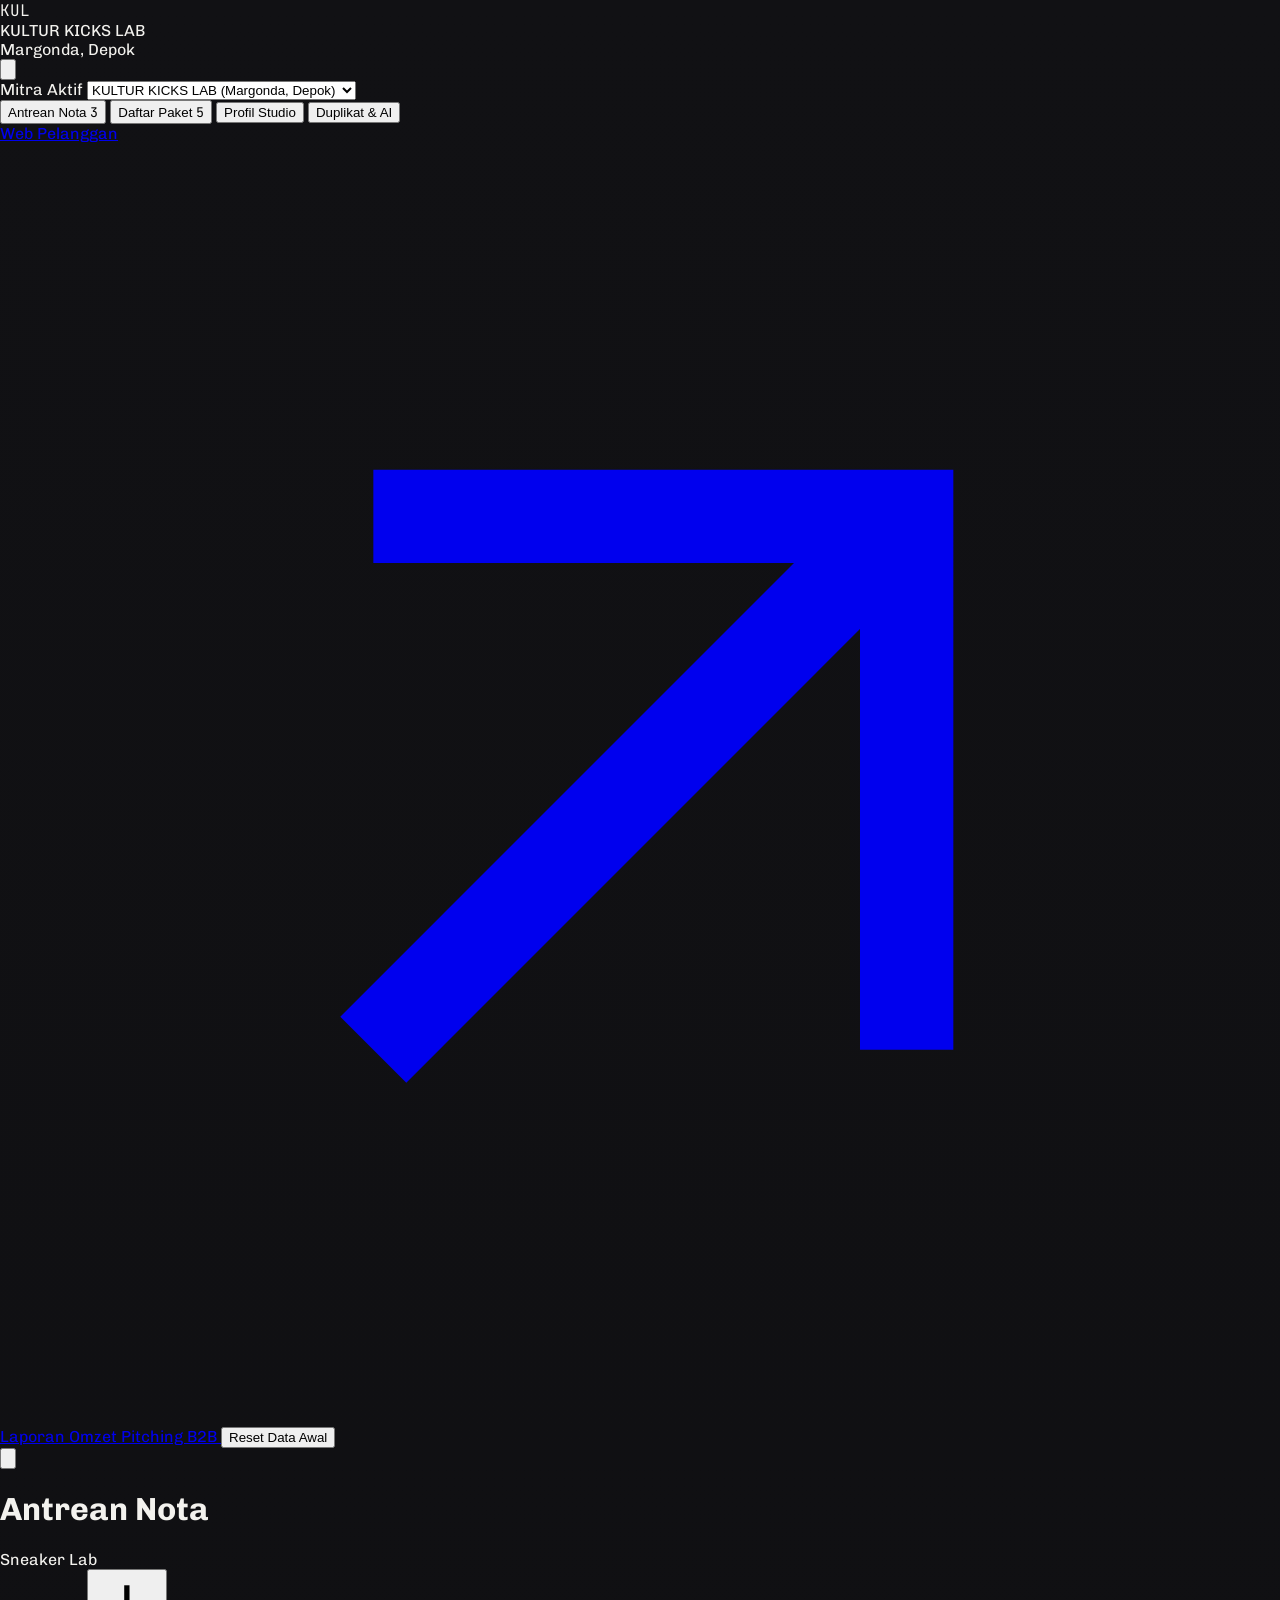
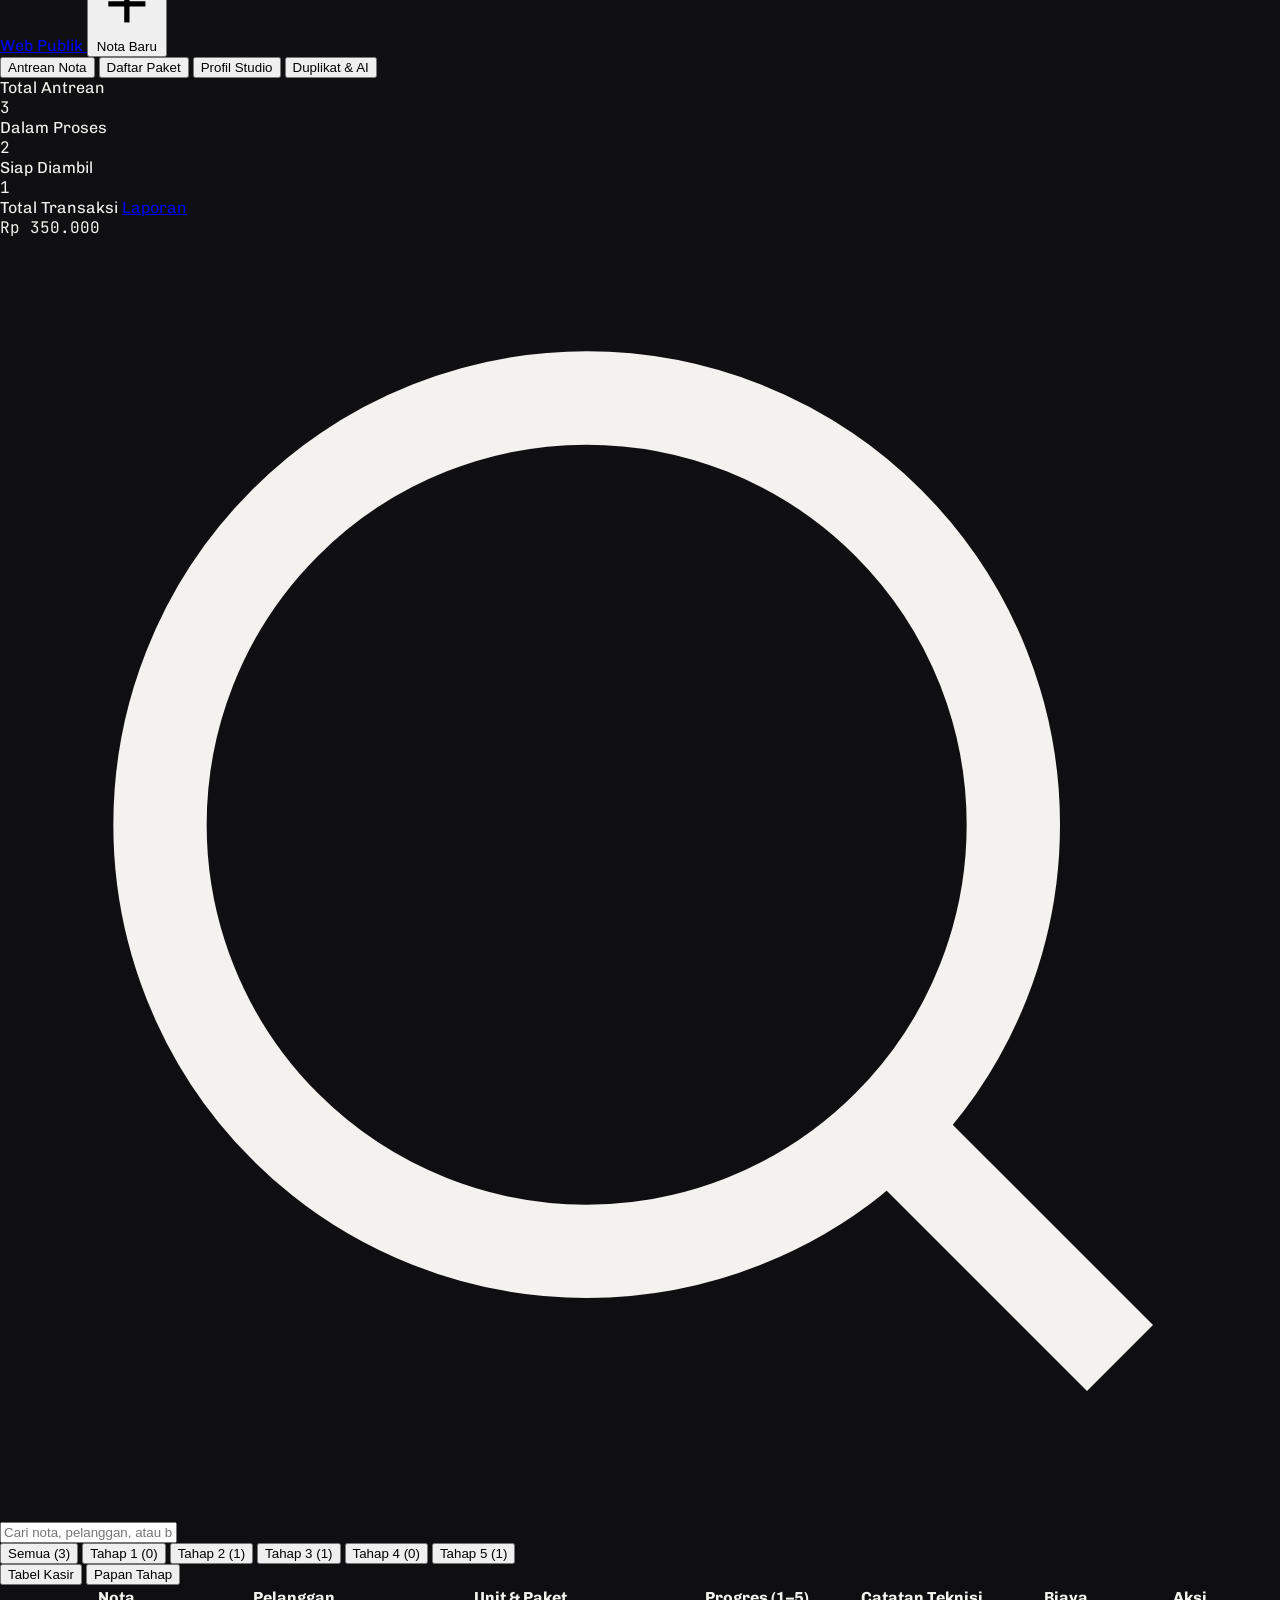
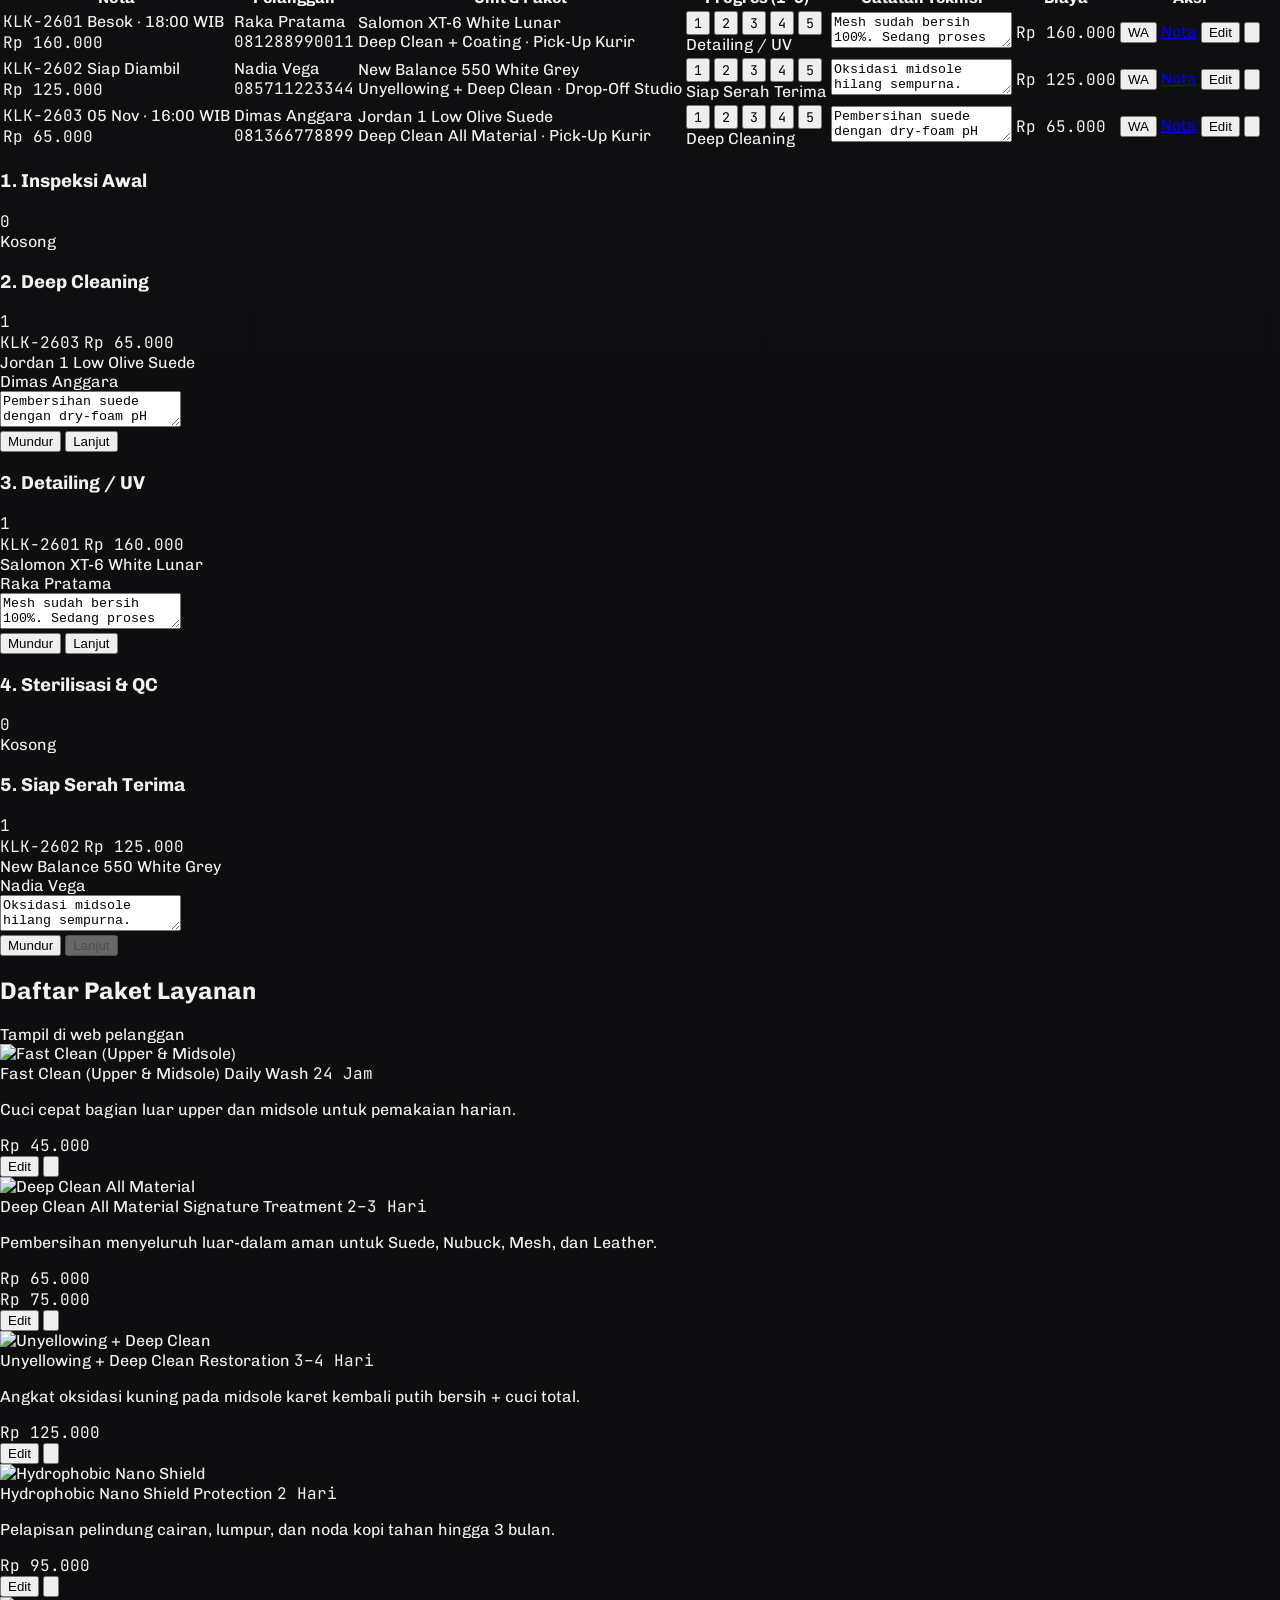
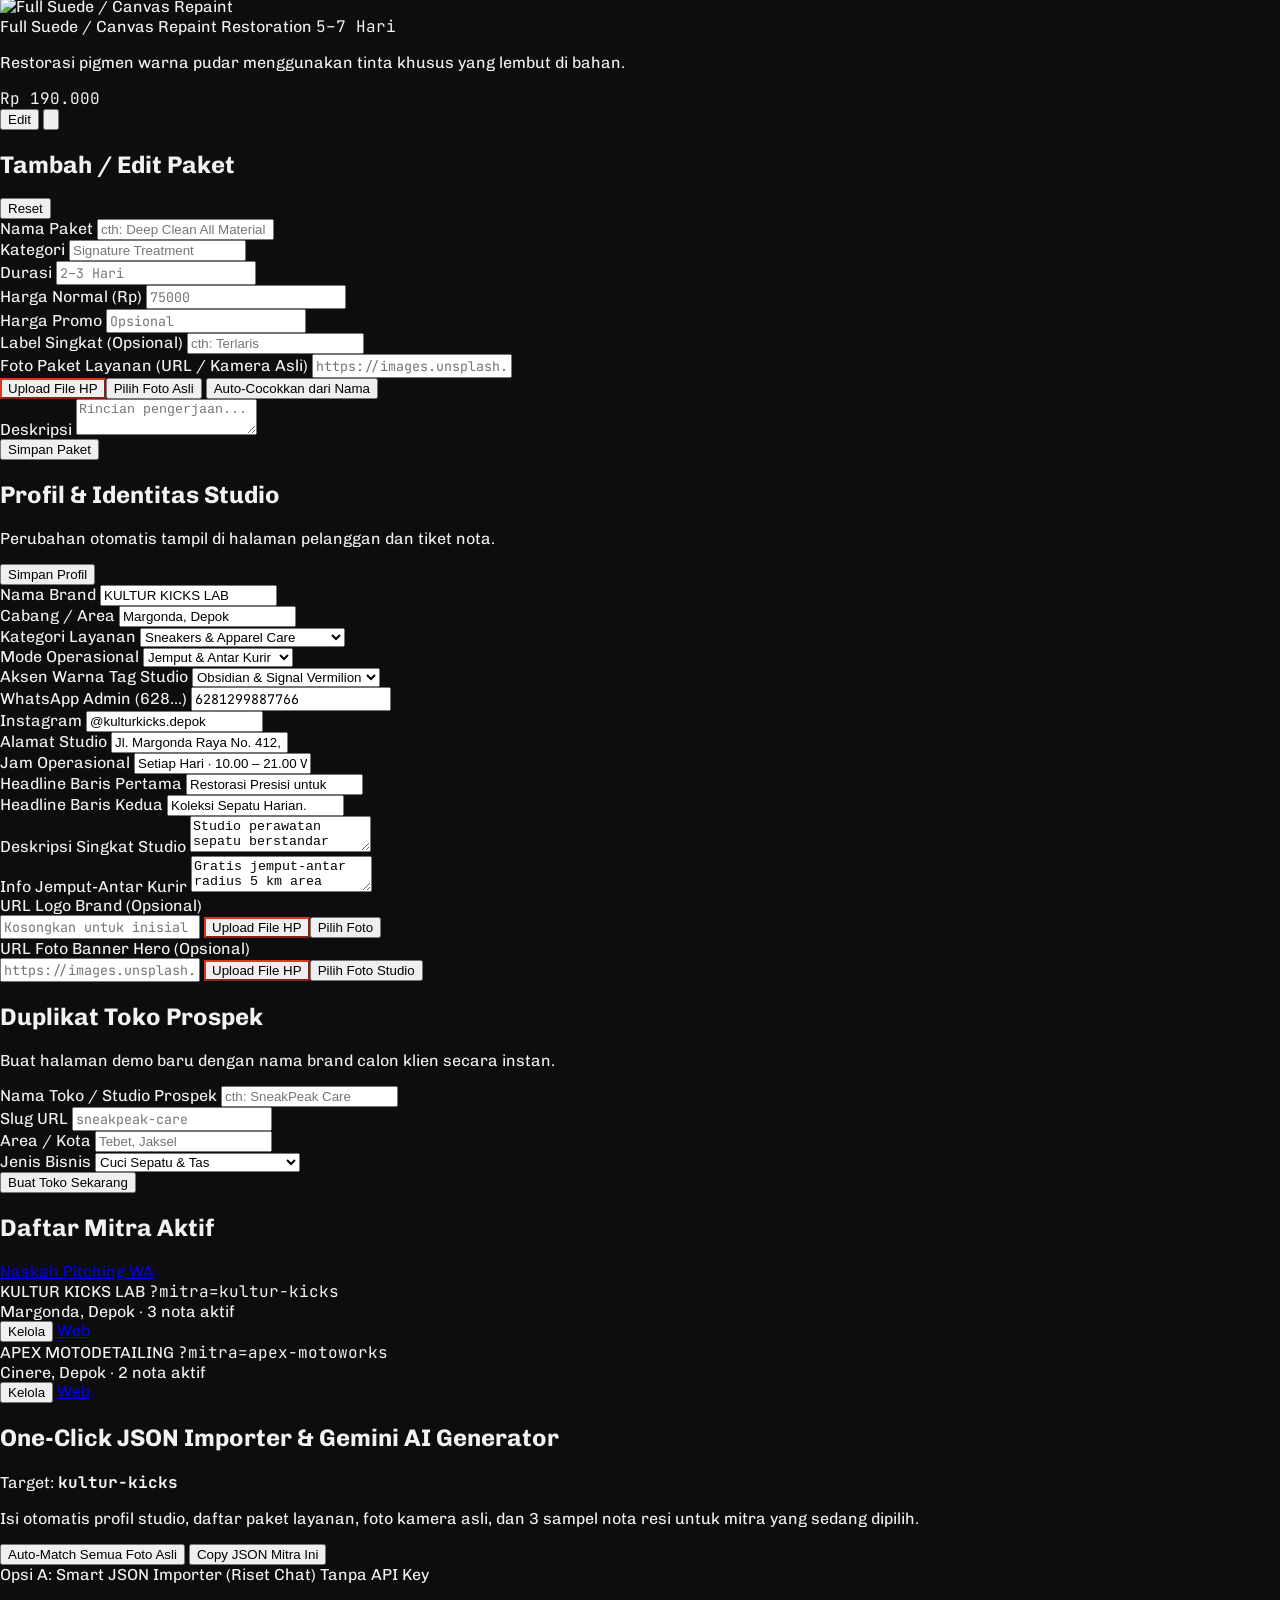
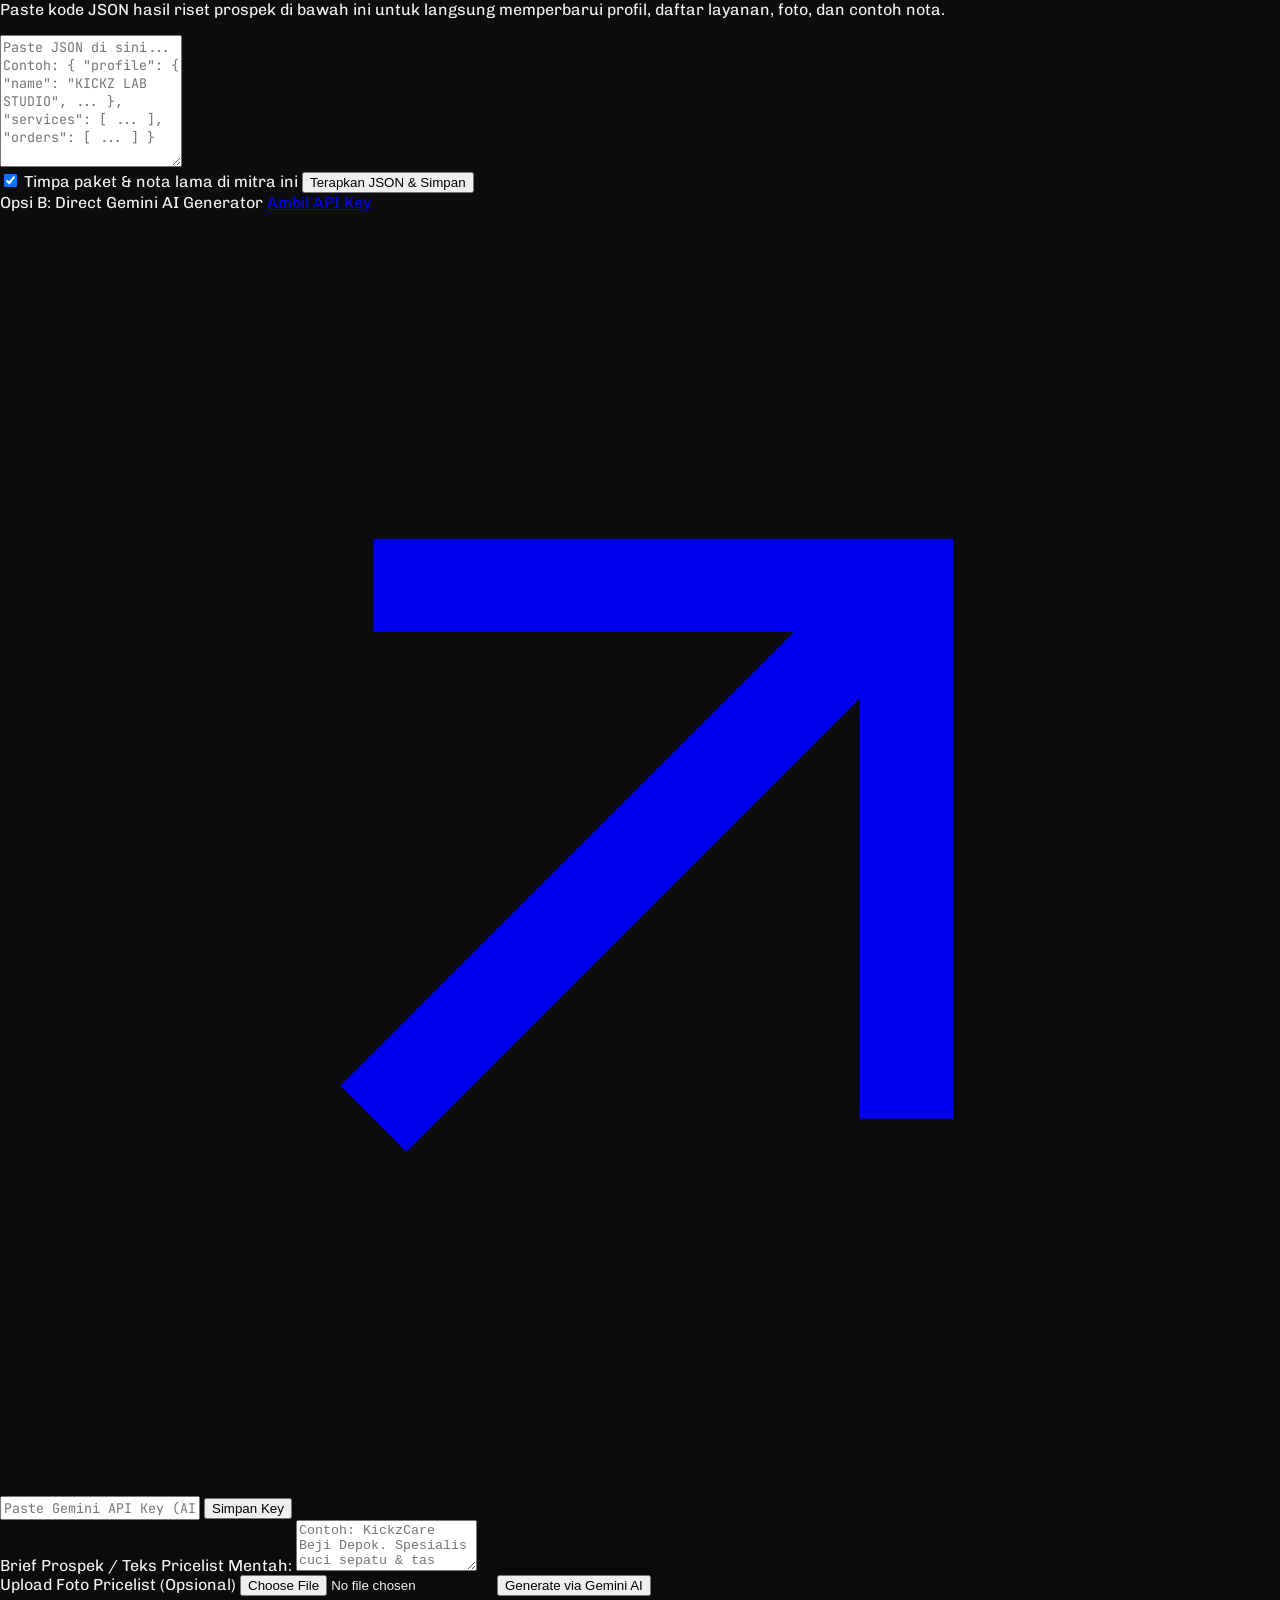
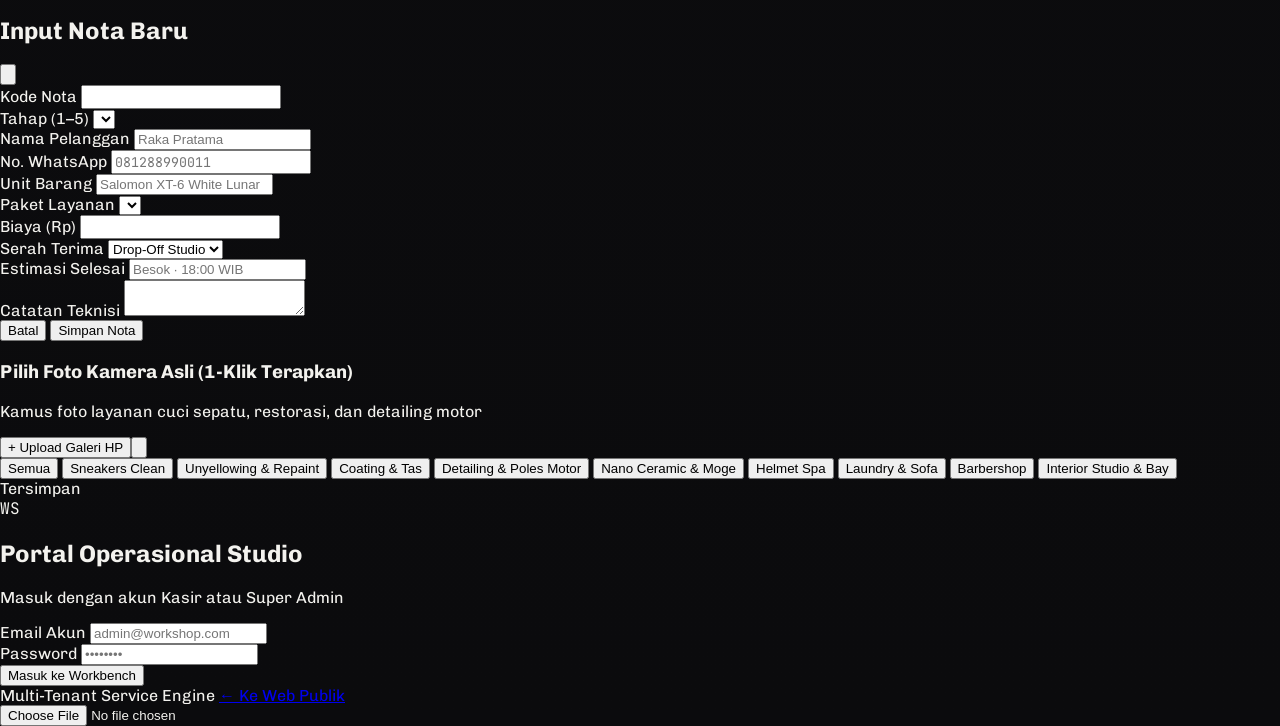
==== admin.html @ ce757c00 "Implement mobile image upload feature Added functionality for uploading images from mobile devices, " ====
<!DOCTYPE html>
<html lang="id" class="dark">
<head>
  <meta charset="UTF-8" />
  <meta name="viewport" content="width=device-width, initial-scale=1.0" />
  <title id="adminPageTitle">Panel Kasir & Operasional Studio</title>
  <script src="https://cdn.tailwindcss.com"></script>
  <link rel="preconnect" href="https://fonts.googleapis.com">
  <link rel="preconnect" href="https://fonts.gstatic.com" crossorigin>
  <link href="https://fonts.googleapis.com/css2?family=Chivo:ital,wght@0,400;0,500;0,600;0,700;0,800;1,400&family=JetBrains+Mono:wght@400;500;600;700&display=swap" rel="stylesheet">
  <script src="service-config.js"></script>
  <style>
    :root {
      --op-canvas: #0B0B0D;
      --op-surface: #121215;
      --op-elevated: #18181C;
      --op-border: #242429;
      --op-text: #F3F2EE;
      --op-muted: #A09F9A;
      --op-dim: #6E6D68;
      --brand: #D9381E;
      --brand-hover: #B82B14;
      --brand-light: #FF6B52;
      --brand-fg: #FFFFFF;
      --font-sans: 'Chivo', -apple-system, BlinkMacSystemFont, sans-serif;
      --font-mono: 'JetBrains Mono', monospace;
    }

    * {
      box-sizing: border-box;
    }

    ::selection {
      background-color: var(--brand);
      color: var(--brand-fg);
    }

    body {
      background: linear-gradient(180deg, #111114 0%, #0B0B0D 100%);
      color: var(--op-text);
      font-family: var(--font-sans);
      caret-color: #FFFFFF;
      -webkit-font-smoothing: antialiased;
      margin: 0;
      min-height: 100vh;
      overflow-x: hidden;
    }

    .font-mono-code {
      font-family: var(--font-mono);
      font-variant-numeric: tabular-nums;
    }

    .tabular-nums {
      font-variant-numeric: tabular-nums;
    }

    :focus-visible {
      outline: 2px solid #FFFFFF;
      outline-offset: 2px;
    }

    ::-webkit-scrollbar {
      width: 6px;
      height: 6px;
    }
    ::-webkit-scrollbar-track {
      background: #0B0B0D;
    }
    ::-webkit-scrollbar-thumb {
      background: #2C2C34;
      border-radius: 3px;
    }
    ::-webkit-scrollbar-thumb:hover {
      background: #3F3F4A;
    }
  </style>
</head>
<body class="flex flex-col lg:flex-row min-h-screen">

  <!-- MOBILE SIDEBAR BACKDROP -->
  <div id="adminSidebarBackdrop" onclick="toggleAdminMobileDrawer(false)" class="fixed inset-0 z-30 bg-black/60 backdrop-blur-xs hidden lg:hidden"></div>

  <!-- LEFT OPERATIONAL RAIL (Off-canvas slide-over drawer on mobile, static rail on lg+) -->
  <aside id="adminSidebarRail" class="fixed lg:static inset-y-0 left-0 z-40 w-[260px] lg:w-[240px] -translate-x-full lg:translate-x-0 transition-transform duration-200 bg-[#0E0E11] border-r border-[#242429] flex flex-col justify-between shrink-0 overflow-y-auto">
    <div>
      <div class="p-4 border-b border-[#242429] flex items-start justify-between gap-3">
        <div class="flex items-start gap-3 min-w-0">
          <div id="railLogoBox" class="w-9 h-9 rounded-[10px] bg-[#18181C] border border-[#2E2E36] font-mono-code font-bold text-xs text-white flex items-center justify-center shrink-0 overflow-hidden">
            KLK
          </div>
          <div class="min-w-0">
            <div id="railStoreName" class="font-bold text-sm text-white leading-snug">KULTUR KICKS LAB</div>
            <div id="railBranchName" class="text-xs text-[#A09F9A] mt-0.5 leading-snug">Margonda, Depok</div>
          </div>
        </div>
        <button type="button" onclick="toggleAdminMobileDrawer(false)" aria-label="Tutup Menu" class="lg:hidden w-8 h-8 rounded-[8px] bg-[#18181C] border border-[#2E2E36] text-[#A09F9A] hover:text-white flex items-center justify-center shrink-0 cursor-pointer">
          <svg class="w-4 h-4" viewBox="0 0 24 24" fill="none" stroke="currentColor" stroke-width="2"><line x1="18" x2="6" y1="6" y2="18"/><line x1="6" x2="18" y1="6" y2="18"/></svg>
        </button>
      </div>

      <div class="p-4 border-b border-[#242429]">
        <label for="adminTenantSelect" class="block text-xs font-semibold text-[#A09F9A] mb-1.5">Mitra Aktif</label>
        <select
          id="adminTenantSelect"
          onchange="switchAdminTenant(this.value)"
          class="w-full h-9 px-2.5 rounded-[10px] bg-[#18181C] border border-[#2E2E36] text-xs font-semibold text-white focus:outline-none cursor-pointer"
        ></select>
      </div>

      <nav aria-label="Menu Operasional" class="p-3 flex flex-col gap-1.5">
        <button
          type="button"
          id="navBtn-orders"
          onclick="switchAdminTab('orders')"
          class="flex items-center justify-between gap-2 px-3 py-2.5 rounded-[10px] text-xs font-semibold transition-colors cursor-pointer w-full text-left bg-[#18181C] text-white border border-[#2E2E36]"
        >
          <span>Antrean Nota</span>
          <span id="navBadgeOrders" class="font-mono-code text-[11px] px-1.5 py-0.5 rounded bg-[#242429] text-[#F3F2EE]">0</span>
        </button>

        <button
          type="button"
          id="navBtn-services"
          onclick="switchAdminTab('services')"
          class="flex items-center justify-between gap-2 px-3 py-2.5 rounded-[10px] text-xs font-semibold transition-colors cursor-pointer w-full text-left text-[#A09F9A] hover:text-white hover:bg-[#18181C]/60 border border-transparent"
        >
          <span>Daftar Paket</span>
          <span id="navBadgeServices" class="font-mono-code text-[11px] px-1.5 py-0.5 rounded bg-[#18181C] text-[#A09F9A]">0</span>
        </button>

        <button
          type="button"
          id="navBtn-profile"
          onclick="switchAdminTab('profile')"
          class="flex items-center justify-between gap-2 px-3 py-2.5 rounded-[10px] text-xs font-semibold transition-colors cursor-pointer w-full text-left text-[#A09F9A] hover:text-white hover:bg-[#18181C]/60 border border-transparent"
        >
          <span>Profil Studio</span>
        </button>

        <button
          type="button"
          id="navBtn-cloner"
          onclick="switchAdminTab('cloner')"
          class="flex items-center justify-between gap-2 px-3 py-2.5 rounded-[10px] text-xs font-semibold transition-colors cursor-pointer w-full text-left text-[#A09F9A] hover:text-white hover:bg-[#18181C]/60 border border-transparent"
        >
          <span>Duplikat & AI</span>
        </button>
      </nav>
    </div>

    <div class="p-4 border-t border-[#242429] space-y-1.5 text-xs">
      <a id="railPublicLink" href="index.html" class="flex items-center justify-between px-3 py-2 rounded-[10px] bg-[#18181C] hover:bg-[#242429] text-[#F3F2EE] border border-[#2E2E36] font-medium transition-colors">
        <span>Web Pelanggan</span>
        <svg class="w-3.5 h-3.5 text-[#A09F9A]" viewBox="0 0 24 24" fill="none" stroke="currentColor" stroke-width="1.75"><path d="M7 17 17 7"/><path d="M7 7h10v10"/></svg>
      </a>
      <a id="railAnalyticsLink" href="analytics.html" class="flex items-center justify-between px-3 py-2 rounded-[10px] hover:bg-[#18181C] text-[#A09F9A] hover:text-white transition-colors">
        <span>Laporan Omzet</span>
      </a>
      <a id="railPitchLink" href="pitch.html" class="flex items-center justify-between px-3 py-2 rounded-[10px] hover:bg-[#18181C] text-[#A09F9A] hover:text-white transition-colors">
        <span>Pitching B2B</span>
      </a>
      <button type="button" onclick="handleResetDemoData()" class="w-full text-left px-3 py-1.5 text-[11px] text-[#6E6D68] hover:text-white transition-colors cursor-pointer">
        Reset Data Awal
      </button>
    </div>
  </aside>

  <!-- MAIN WORKBENCH AREA -->
  <div class="flex-1 flex flex-col min-w-0">
    <header class="py-3 sm:py-3.5 px-4 sm:px-6 border-b border-[#242429] bg-[#0E0E11]/90 backdrop-blur-md flex items-center justify-between gap-2 sm:gap-3 sticky top-0 z-20">
      <div class="flex items-center gap-2.5 min-w-0">
        <button
          type="button"
          onclick="toggleAdminMobileDrawer()"
          aria-label="Buka Menu Navigasi Kasir"
          class="lg:hidden w-9 h-9 rounded-[10px] bg-[#18181C] border border-[#2E2E36] text-white inline-flex items-center justify-center shrink-0 cursor-pointer"
        >
          <svg class="w-4 h-4" viewBox="0 0 24 24" fill="none" stroke="currentColor" stroke-width="2"><line x1="4" x2="20" y1="6" y2="6"/><line x1="4" x2="20" y1="12" y2="12"/><line x1="4" x2="20" y1="18" y2="18"/></svg>
        </button>
        <div class="flex flex-wrap items-center gap-2 min-w-0">
          <h1 id="workspaceHeading" class="text-sm sm:text-lg font-bold tracking-tight text-white leading-tight">
            Antrean Nota
          </h1>
          <span id="workspaceNicheTag" class="hidden sm:inline-block px-2.5 py-0.5 rounded-full text-[11px] font-medium bg-[#18181C] border border-[#2E2E36] text-[#A09F9A]">
            Sneaker Lab
          </span>
        </div>
      </div>

      <div class="flex items-center gap-2 shrink-0">
        <a id="topBarPublicBtn" href="index.html" class="h-9 px-2.5 sm:px-3 rounded-[10px] bg-[#18181C] hover:bg-[#242429] border border-[#2E2E36] text-xs font-semibold text-[#F3F2EE] inline-flex items-center gap-1.5 transition-colors">
          <span>Web Publik</span>
        </a>

        <button
          type="button"
          onclick="openOrderModal()"
          class="h-9 px-3 sm:px-3.5 rounded-[10px] bg-[var(--brand)] hover:bg-[var(--brand-hover)] text-white text-xs font-bold inline-flex items-center gap-1.5 transition-colors cursor-pointer"
        >
          <svg class="w-3.5 h-3.5" viewBox="0 0 24 24" fill="none" stroke="currentColor" stroke-width="2"><line x1="12" x2="12" y1="5" y2="19"/><line x1="5" x2="19" y1="12" y2="12"/></svg>
          <span>Nota Baru</span>
        </button>
      </div>
    </header>

    <!-- MOBILE THUMB-FRIENDLY QUICK TAB BAR -->
    <div class="lg:hidden bg-[#0E0E11] border-b border-[#242429] px-4 py-2 grid grid-cols-2 sm:grid-cols-4 gap-1.5">
      <button type="button" id="mobTabBtn-orders" onclick="switchAdminTab('orders')" class="h-9 px-2.5 rounded-[8px] text-xs font-semibold flex items-center justify-center gap-1.5 bg-[#18181C] text-white border border-[#2E2E36] cursor-pointer">
        <span>Antrean Nota</span>
      </button>
      <button type="button" id="mobTabBtn-services" onclick="switchAdminTab('services')" class="h-9 px-2.5 rounded-[8px] text-xs font-semibold flex items-center justify-center gap-1.5 text-[#A09F9A] bg-[#121215] border border-transparent cursor-pointer">
        <span>Daftar Paket</span>
      </button>
      <button type="button" id="mobTabBtn-profile" onclick="switchAdminTab('profile')" class="h-9 px-2.5 rounded-[8px] text-xs font-semibold flex items-center justify-center gap-1.5 text-[#A09F9A] bg-[#121215] border border-transparent cursor-pointer">
        <span>Profil Studio</span>
      </button>
      <button type="button" id="mobTabBtn-cloner" onclick="switchAdminTab('cloner')" class="h-9 px-2.5 rounded-[8px] text-xs font-semibold flex items-center justify-center gap-1.5 text-[#A09F9A] bg-[#121215] border border-transparent cursor-pointer">
        <span>Duplikat & AI</span>
      </button>
    </div>

    <main class="flex-1 p-4 sm:p-6 max-w-[1400px] w-full mx-auto space-y-6">

      <!-- KPI TELEMETRY STRIP -->
      <section aria-label="Ringkasan Operasional" class="bg-[#121215] rounded-2xl border border-[#242429] grid grid-cols-2 lg:grid-cols-4 divide-y lg:divide-y-0 lg:divide-x divide-[#242429]">
        <div class="p-4 sm:p-5">
          <div class="text-xs text-[#A09F9A]">Total Antrean</div>
          <div id="kpiTotalOrders" class="mt-1.5 font-mono-code text-2xl font-bold text-white">0</div>
        </div>
        <div class="p-4 sm:p-5">
          <div class="text-xs text-[#A09F9A]">Dalam Proses</div>
          <div id="kpiInProgress" class="mt-1.5 font-mono-code text-2xl font-bold text-white">0</div>
        </div>
        <div class="p-4 sm:p-5">
          <div class="text-xs text-[#A09F9A]">Siap Diambil</div>
          <div id="kpiReadyOrders" class="mt-1.5 font-mono-code text-2xl font-bold text-white">0</div>
        </div>
        <div class="p-4 sm:p-5">
          <div class="flex items-center justify-between gap-2">
            <span class="text-xs text-[#A09F9A]">Total Transaksi</span>
            <a id="kpiLinkAnalytics" href="analytics.html" class="text-xs text-[#D4D4D8] hover:text-white underline">Laporan</a>
          </div>
          <div id="kpiActiveRevenue" class="mt-1.5 font-mono-code text-xl sm:text-2xl font-bold text-white">Rp 0</div>
        </div>
      </section>

      <!-- TAB 1: ORDERS QUEUE & KANBAN -->
      <section id="tabPanel-orders" class="space-y-4">
        <div class="bg-[#121215] rounded-2xl border border-[#242429] p-4 flex flex-col lg:flex-row lg:items-center justify-between gap-3">
          <div class="flex flex-col sm:flex-row sm:items-center gap-3 flex-1">
            <div class="relative flex-1 max-w-sm">
              <svg class="w-4 h-4 text-[#6E6D68] absolute left-3 top-1/2 -translate-y-1/2 pointer-events-none" viewBox="0 0 24 24" fill="none" stroke="currentColor" stroke-width="1.75"><circle cx="11" cy="11" r="8"/><path d="m21 21-4.3-4.3"/></svg>
              <input
                id="orderSearchInput"
                type="text"
                placeholder="Cari nota, pelanggan, atau barang..."
                oninput="renderOrdersWorkspace()"
                class="w-full h-9 pl-9 pr-3 rounded-[10px] bg-[#18181C] border border-[#2E2E36] text-xs text-white placeholder:text-[#6E6D68] focus:border-white focus:outline-none"
              />
            </div>

            <div id="stageFilterPills" class="flex flex-wrap items-center gap-1.5"></div>
          </div>

          <div class="flex items-center gap-1 bg-[#18181C] p-1 rounded-[10px] border border-[#2E2E36] self-start lg:self-auto shrink-0">
            <button
              type="button"
              id="viewModeBtn-table"
              onclick="setOrdersViewMode('table')"
              class="px-3 py-1 rounded-[8px] text-xs font-semibold transition-colors cursor-pointer bg-[#242429] text-white"
            >
              Tabel Kasir
            </button>
            <button
              type="button"
              id="viewModeBtn-kanban"
              onclick="setOrdersViewMode('kanban')"
              class="px-3 py-1 rounded-[8px] text-xs font-semibold transition-colors cursor-pointer text-[#A09F9A] hover:text-white"
            >
              Papan Tahap
            </button>
          </div>
        </div>

        <div id="ordersTableView" class="bg-[#121215] rounded-2xl border border-[#242429] overflow-hidden">
          <div class="overflow-x-auto">
            <table class="w-full text-left border-collapse">
              <thead class="hidden md:table-header-group">
                <tr class="border-b border-[#242429] bg-[#16161A] text-xs font-semibold text-[#A09F9A]">
                  <th class="py-3 px-4">Nota</th>
                  <th class="py-3 px-4">Pelanggan</th>
                  <th class="py-3 px-4">Unit & Paket</th>
                  <th class="py-3 px-4">Progres (1–5)</th>
                  <th class="py-3 px-4">Catatan Teknisi</th>
                  <th class="py-3 px-4 text-right">Biaya</th>
                  <th class="py-3 px-4 text-right">Aksi</th>
                </tr>
              </thead>
              <tbody id="ordersTableBody" class="divide-y divide-[#242429] text-xs"></tbody>
            </table>
          </div>
        </div>

        <div id="ordersKanbanView" class="hidden grid grid-cols-1 md:grid-cols-3 lg:grid-cols-5 gap-2.5 items-start"></div>
      </section>

      <!-- TAB 2: SERVICES CRUD WITH CURATED PHOTO PICKER -->
      <section id="tabPanel-services" class="hidden grid grid-cols-1 lg:grid-cols-12 gap-6 items-start">
        <div class="lg:col-span-8 bg-[#121215] rounded-2xl border border-[#242429] overflow-hidden">
          <div class="px-5 py-4 border-b border-[#242429] flex items-center justify-between">
            <h2 class="text-sm font-bold text-white">Daftar Paket Layanan</h2>
            <span class="text-xs text-[#A09F9A]">Tampil di web pelanggan</span>
          </div>
          <div id="adminServicesList" class="divide-y divide-[#242429]"></div>
        </div>

        <form onsubmit="event.preventDefault(); handleSaveService();" class="lg:col-span-4 bg-[#121215] rounded-2xl border border-[#242429] p-5 space-y-4">
          <div class="flex items-center justify-between">
            <h2 id="serviceFormHeading" class="text-sm font-bold text-white">Tambah / Edit Paket</h2>
            <button type="button" onclick="resetServiceForm()" class="text-xs text-[#A09F9A] hover:text-white cursor-pointer">Reset</button>
          </div>
          <input type="hidden" id="srvIdInput" />

          <div>
            <label for="srvNameInput" class="block text-xs font-semibold text-[#A09F9A] mb-1">Nama Paket</label>
            <input id="srvNameInput" type="text" required placeholder="cth: Deep Clean All Material" class="w-full h-9 px-3 rounded-[10px] bg-[#18181C] border border-[#2E2E36] text-xs text-white focus:border-white focus:outline-none" />
          </div>

          <div class="grid grid-cols-2 gap-3">
            <div>
              <label for="srvCategoryInput" class="block text-xs font-semibold text-[#A09F9A] mb-1">Kategori</label>
              <input id="srvCategoryInput" type="text" required placeholder="Signature Treatment" class="w-full h-9 px-3 rounded-[10px] bg-[#18181C] border border-[#2E2E36] text-xs text-white focus:border-white focus:outline-none" />
            </div>
            <div>
              <label for="srvDurationInput" class="block text-xs font-semibold text-[#A09F9A] mb-1">Durasi</label>
              <input id="srvDurationInput" type="text" required placeholder="2–3 Hari" class="w-full h-9 px-3 rounded-[10px] bg-[#18181C] border border-[#2E2E36] text-xs font-mono-code text-white focus:border-white focus:outline-none" />
            </div>
          </div>

          <div class="grid grid-cols-2 gap-3">
            <div>
              <label for="srvPriceInput" class="block text-xs font-semibold text-[#A09F9A] mb-1">Harga Normal (Rp)</label>
              <input id="srvPriceInput" type="number" required min="0" placeholder="75000" class="w-full h-9 px-3 rounded-[10px] bg-[#18181C] border border-[#2E2E36] text-xs font-mono-code text-white focus:border-white focus:outline-none" />
            </div>
            <div>
              <label for="srvPromoPriceInput" class="block text-xs font-semibold text-[#A09F9A] mb-1">Harga Promo</label>
              <input id="srvPromoPriceInput" type="number" min="0" placeholder="Opsional" class="w-full h-9 px-3 rounded-[10px] bg-[#18181C] border border-[#2E2E36] text-xs font-mono-code text-white focus:border-white focus:outline-none" />
            </div>
          </div>

          <div>
            <label for="srvBadgeInput" class="block text-xs font-semibold text-[#A09F9A] mb-1">Label Singkat (Opsional)</label>
            <input id="srvBadgeInput" type="text" placeholder="cth: Terlaris" class="w-full h-9 px-3 rounded-[10px] bg-[#18181C] border border-[#2E2E36] text-xs text-white focus:border-white focus:outline-none" />
          </div>

          <div>
            <label for="srvImageInput" class="block text-xs font-semibold text-[#A09F9A] mb-1">Foto Paket Layanan (URL / Kamera Asli)</label>
            <input id="srvImageInput" type="text" placeholder="https://images.unsplash.com/..." class="w-full h-9 px-3 rounded-[10px] bg-[#18181C] border border-[#2E2E36] text-xs font-mono-code text-white focus:border-white focus:outline-none" />
            <div class="mt-1.5 flex flex-wrap items-center gap-1.5">
              <button type="button" onclick="window.openWorkshopPhotoPicker('srvImageInput')" class="h-7 px-2.5 rounded-[8px] bg-[#18181C] hover:bg-[#242429] border border-[#2E2E36] text-[11px] font-semibold text-white cursor-pointer">
                Pilih Foto Asli
              </button>
              <button type="button" onclick="autoMatchServiceInputPhoto()" class="h-7 px-2.5 rounded-[8px] bg-[#18181C] hover:bg-[#242429] border border-[#2E2E36] text-[11px] font-semibold text-[#A09F9A] hover:text-white cursor-pointer">
                Auto-Cocokkan dari Nama
              </button>
            </div>
          </div>

          <div>
            <label for="srvDescInput" class="block text-xs font-semibold text-[#A09F9A] mb-1">Deskripsi</label>
            <textarea id="srvDescInput" rows="2" placeholder="Rincian pengerjaan..." class="w-full p-3 rounded-[10px] bg-[#18181C] border border-[#2E2E36] text-xs text-white focus:border-white focus:outline-none"></textarea>
          </div>

          <button type="submit" class="w-full h-10 rounded-[10px] bg-[var(--brand)] hover:bg-[var(--brand-hover)] text-white text-xs font-bold transition-colors cursor-pointer">
            Simpan Paket
          </button>
        </form>
      </section>

      <!-- TAB 3: STORE PROFILE (Includes profServiceMode, profTheme, profLogoImgInput, profHeroImgInput) -->
      <section id="tabPanel-profile" class="hidden">
        <form onsubmit="event.preventDefault(); handleSaveProfile();" class="bg-[#121215] rounded-2xl border border-[#242429] p-6 space-y-5">
          <div class="flex flex-wrap items-center justify-between gap-2 pb-4 border-b border-[#242429]">
            <div>
              <h2 class="text-base font-bold text-white">Profil & Identitas Studio</h2>
              <p class="text-xs text-[#A09F9A] mt-0.5">Perubahan otomatis tampil di halaman pelanggan dan tiket nota.</p>
            </div>
            <button type="submit" class="h-9 px-4 rounded-[10px] bg-[var(--brand)] hover:bg-[var(--brand-hover)] text-white text-xs font-bold transition-colors cursor-pointer">
              Simpan Profil
            </button>
          </div>

          <div class="grid grid-cols-1 md:grid-cols-4 gap-4">
            <div>
              <label for="profName" class="block text-xs font-semibold text-[#A09F9A] mb-1.5">Nama Brand</label>
              <input id="profName" type="text" required class="w-full h-10 px-3 rounded-[10px] bg-[#18181C] border border-[#2E2E36] text-xs font-bold text-white" />
            </div>
            <div>
              <label for="profBranch" class="block text-xs font-semibold text-[#A09F9A] mb-1.5">Cabang / Area</label>
              <input id="profBranch" type="text" required class="w-full h-10 px-3 rounded-[10px] bg-[#18181C] border border-[#2E2E36] text-xs text-white" />
            </div>
            <div>
              <label for="profNiche" class="block text-xs font-semibold text-[#A09F9A] mb-1.5">Kategori Layanan</label>
              <select id="profNiche" class="w-full h-10 px-3 rounded-[10px] bg-[#18181C] border border-[#2E2E36] text-xs font-semibold text-white">
                <option value="sneakers_care">Sneakers & Apparel Care</option>
                <option value="moto_detailing">Motodetailing & Coating</option>
                <option value="laundry_care">Laundry, Karpet & Sofa Care</option>
                <option value="barber_studio">Barbershop & Men's Grooming</option>
              </select>
            </div>
            <div>
              <label for="profServiceMode" class="block text-xs font-semibold text-[#A09F9A] mb-1.5">Mode Operasional</label>
              <select id="profServiceMode" class="w-full h-10 px-3 rounded-[10px] bg-[#18181C] border border-[#2E2E36] text-xs font-semibold text-white">
                <option value="pickup_delivery">Jemput & Antar Kurir</option>
                <option value="studio_slot">Reservasi Slot Studio</option>
              </select>
            </div>
          </div>

          <div class="grid grid-cols-1 md:grid-cols-3 gap-4">
            <div>
              <label for="profTheme" class="block text-xs font-semibold text-[#A09F9A] mb-1.5">Aksen Warna Tag Studio</label>
              <select id="profTheme" class="w-full h-10 px-3 rounded-[10px] bg-[#18181C] border border-[#2E2E36] text-xs font-semibold text-white">
                <option value="crimson">Obsidian & Signal Vermilion</option>
                <option value="amber">Obsidian & Signal Amber</option>
                <option value="volt">Pure Monochrome Steel</option>
                <option value="cobalt">Obsidian & Precision Cobalt</option>
                <option value="emerald">Obsidian & Lab Teal</option>
              </select>
            </div>
            <div>
              <label for="profWhatsapp" class="block text-xs font-semibold text-[#A09F9A] mb-1.5">WhatsApp Admin (628...)</label>
              <input id="profWhatsapp" type="text" required class="w-full h-10 px-3 rounded-[10px] bg-[#18181C] border border-[#2E2E36] text-xs font-mono-code text-white" />
            </div>
            <div>
              <label for="profInstagram" class="block text-xs font-semibold text-[#A09F9A] mb-1.5">Instagram</label>
              <input id="profInstagram" type="text" class="w-full h-10 px-3 rounded-[10px] bg-[#18181C] border border-[#2E2E36] text-xs text-white" />
            </div>
          </div>

          <div class="grid grid-cols-1 md:grid-cols-2 gap-4">
            <div>
              <label for="profAddress" class="block text-xs font-semibold text-[#A09F9A] mb-1.5">Alamat Studio</label>
              <input id="profAddress" type="text" class="w-full h-10 px-3 rounded-[10px] bg-[#18181C] border border-[#2E2E36] text-xs text-white" />
            </div>
            <div>
              <label for="profHours" class="block text-xs font-semibold text-[#A09F9A] mb-1.5">Jam Operasional</label>
              <input id="profHours" type="text" class="w-full h-10 px-3 rounded-[10px] bg-[#18181C] border border-[#2E2E36] text-xs text-white" />
            </div>
          </div>

          <div class="grid grid-cols-1 md:grid-cols-2 gap-4">
            <div>
              <label for="profHero1" class="block text-xs font-semibold text-[#A09F9A] mb-1.5">Headline Baris Pertama</label>
              <input id="profHero1" type="text" class="w-full h-10 px-3 rounded-[10px] bg-[#18181C] border border-[#2E2E36] text-xs text-white" />
            </div>
            <div>
              <label for="profHero2" class="block text-xs font-semibold text-[#A09F9A] mb-1.5">Headline Baris Kedua</label>
              <input id="profHero2" type="text" class="w-full h-10 px-3 rounded-[10px] bg-[#18181C] border border-[#2E2E36] text-xs text-white" />
            </div>
          </div>

          <div class="grid grid-cols-1 md:grid-cols-2 gap-4">
            <div>
              <label for="profHeroDesc" class="block text-xs font-semibold text-[#A09F9A] mb-1.5">Deskripsi Singkat Studio</label>
              <textarea id="profHeroDesc" rows="2" class="w-full p-3 rounded-[10px] bg-[#18181C] border border-[#2E2E36] text-xs text-white"></textarea>
            </div>
            <div>
              <label for="profPickupPolicy" class="block text-xs font-semibold text-[#A09F9A] mb-1.5">Info Jemput-Antar Kurir</label>
              <textarea id="profPickupPolicy" rows="2" class="w-full p-3 rounded-[10px] bg-[#18181C] border border-[#2E2E36] text-xs text-white"></textarea>
            </div>
          </div>

          <!-- Optional Visual Assets (Logo & Hero Banner) -->
          <div class="pt-4 border-t border-[#242429] grid grid-cols-1 md:grid-cols-2 gap-4">
            <div>
              <label for="profLogoImgInput" class="block text-xs font-semibold text-[#A09F9A] mb-1.5">URL Logo Brand (Opsional)</label>
              <div class="flex gap-2">
                <input id="profLogoImgInput" type="text" placeholder="Kosongkan untuk inisial teks" class="flex-1 h-10 px-3 rounded-[10px] bg-[#18181C] border border-[#2E2E36] text-xs font-mono-code text-white" />
                <button type="button" onclick="window.openWorkshopPhotoPicker('profLogoImgInput')" class="h-10 px-3 rounded-[10px] bg-[#18181C] hover:bg-[#242429] border border-[#2E2E36] text-xs font-semibold text-white shrink-0 cursor-pointer">
                  Pilih Foto
                </button>
              </div>
            </div>
            <div>
              <label for="profHeroImgInput" class="block text-xs font-semibold text-[#A09F9A] mb-1.5">URL Foto Banner Hero (Opsional)</label>
              <div class="flex gap-2">
                <input id="profHeroImgInput" type="text" placeholder="https://images.unsplash.com/..." class="flex-1 h-10 px-3 rounded-[10px] bg-[#18181C] border border-[#2E2E36] text-xs font-mono-code text-white" />
                <button type="button" onclick="window.openWorkshopPhotoPicker('profHeroImgInput')" class="h-10 px-3 rounded-[10px] bg-[#18181C] hover:bg-[#242429] border border-[#2E2E36] text-xs font-semibold text-white shrink-0 cursor-pointer">
                  Pilih Foto Studio
                </button>
              </div>
            </div>
          </div>
        </form>
      </section>

      <!-- TAB 4: B2B PROSPECT CLONER + AI COMMAND CENTER (JSON & GEMINI GENERATOR) -->
      <section id="tabPanel-cloner" class="hidden space-y-6">
        
        <!-- BARIS 1: CLONER INSTAN & DIREKTORI MITRA -->
        <div class="grid grid-cols-1 lg:grid-cols-12 gap-6 items-start">
          <form onsubmit="event.preventDefault(); handleCloneTenant();" class="lg:col-span-5 bg-[#121215] rounded-2xl border border-[#242429] p-6 space-y-4">
            <div>
              <h2 class="text-base font-bold text-white">Duplikat Toko Prospek</h2>
              <p class="text-xs text-[#A09F9A] mt-1">
                Buat halaman demo baru dengan nama brand calon klien secara instan.
              </p>
            </div>

            <div>
              <label for="cloneNameInput" class="block text-xs font-semibold text-[#A09F9A] mb-1">Nama Toko / Studio Prospek</label>
              <input id="cloneNameInput" type="text" required placeholder="cth: SneakPeak Care" oninput="autoSlugFromCloneName(this.value)" class="w-full h-10 px-3 rounded-[10px] bg-[#18181C] border border-[#2E2E36] text-xs text-white" />
            </div>

            <div class="grid grid-cols-2 gap-3">
              <div>
                <label for="cloneSlugInput" class="block text-xs font-semibold text-[#A09F9A] mb-1">Slug URL</label>
                <input id="cloneSlugInput" type="text" required placeholder="sneakpeak-care" class="w-full h-10 px-3 rounded-[10px] bg-[#18181C] border border-[#2E2E36] text-xs font-mono-code text-white" />
              </div>
              <div>
                <label for="cloneBranchInput" class="block text-xs font-semibold text-[#A09F9A] mb-1">Area / Kota</label>
                <input id="cloneBranchInput" type="text" required placeholder="Tebet, Jaksel" class="w-full h-10 px-3 rounded-[10px] bg-[#18181C] border border-[#2E2E36] text-xs text-white" />
              </div>
            </div>

            <div>
              <label for="cloneNicheSelect" class="block text-xs font-semibold text-[#A09F9A] mb-1">Jenis Bisnis</label>
              <select id="cloneNicheSelect" class="w-full h-10 px-3 rounded-[10px] bg-[#18181C] border border-[#2E2E36] text-xs font-semibold text-white">
                <option value="sneakers_care">Cuci Sepatu & Tas</option>
                <option value="moto_detailing">Salon & Detailing Motor</option>
                <option value="laundry_care">Laundry, Karpet & Sofa Care</option>
                <option value="barber_studio">Barbershop & Men's Grooming</option>
              </select>
            </div>

            <button type="submit" class="w-full h-10 rounded-[10px] bg-white hover:bg-[#E4E4E7] text-[#111113] text-xs font-bold transition-colors cursor-pointer">
              Buat Toko Sekarang
            </button>
          </form>

          <div class="lg:col-span-7 bg-[#121215] rounded-2xl border border-[#242429] overflow-hidden">
            <div class="px-5 py-4 border-b border-[#242429] flex items-center justify-between">
              <h2 class="text-sm font-bold text-white">Daftar Mitra Aktif</h2>
              <a href="pitch.html" class="text-xs font-semibold text-[#D4D4D8] hover:text-white underline">Naskah Pitching WA</a>
            </div>
            <div id="clonedTenantsList" class="divide-y divide-[#242429]"></div>
          </div>
        </div>

        <!-- BARIS 2: AI COMMAND CENTER (SMART JSON IMPORTER & DIRECT GEMINI AI GENERATOR) -->
        <div id="ws-ai-command-center" class="bg-[#121215] rounded-2xl border border-[#2E2E36] p-6 space-y-6">
          <div class="flex flex-col sm:flex-row sm:items-center justify-between gap-3 pb-4 border-b border-[#242429]">
            <div>
              <div class="flex flex-wrap items-center gap-2">
                <h2 class="text-base font-bold text-white">One-Click JSON Importer & Gemini AI Generator</h2>
                <span class="px-2.5 py-0.5 rounded-full bg-[#18181C] border border-[#2E2E36] text-xs text-[#A09F9A]">Target: <strong id="aiTargetTenantLabel" class="text-white font-mono-code">kultur-kicks</strong></span>
              </div>
              <p class="text-xs text-[#A09F9A] mt-1">
                Isi otomatis profil studio, daftar paket layanan, foto kamera asli, dan 3 sampel nota resi untuk mitra yang sedang dipilih.
              </p>
            </div>

            <div class="flex flex-wrap items-center gap-2 shrink-0">
              <button
                type="button"
                onclick="handleAutoMatchAllPhotos()"
                class="h-9 px-3.5 rounded-[10px] bg-[var(--brand)] hover:bg-[var(--brand-hover)] text-white text-xs font-bold cursor-pointer"
              >
                Auto-Match Semua Foto Asli
              </button>
              <button
                type="button"
                onclick="handleExportCurrentTenantJson()"
                class="h-9 px-3.5 rounded-[10px] bg-[#18181C] hover:bg-[#242429] border border-[#2E2E36] text-xs font-semibold text-white cursor-pointer"
              >
                Copy JSON Mitra Ini
              </button>
            </div>
          </div>

          <div class="grid grid-cols-1 lg:grid-cols-2 gap-6 items-start">
            
            <!-- KOLOM KIRI: OPSI A — SMART JSON IMPORTER -->
            <div class="p-4 rounded-xl bg-[#18181C] border border-[#242429] space-y-3">
              <div class="flex items-center justify-between">
                <span class="text-xs font-bold text-white">Opsi A: Smart JSON Importer (Riset Chat)</span>
                <span class="text-[11px] text-[#A09F9A]">Tanpa API Key</span>
              </div>
              <p class="text-xs text-[#A09F9A] leading-relaxed">
                Paste kode JSON hasil riset prospek di bawah ini untuk langsung memperbarui profil, daftar layanan, foto, dan contoh nota.
              </p>
              <textarea
                id="wsJsonImportBox"
                rows="7"
                placeholder='Paste JSON di sini... Contoh: { "profile": { "name": "KICKZ LAB STUDIO", ... }, "services": [ ... ], "orders": [ ... ] }'
                class="w-full p-3 rounded-[10px] bg-[#0E0E11] border border-[#2E2E36] font-mono-code text-[11px] text-white placeholder:text-[#6E6D68] focus:border-white focus:outline-none"
              ></textarea>

              <div class="flex flex-wrap items-center justify-between gap-2 pt-1">
                <label class="inline-flex items-center gap-2 text-xs text-[#A09F9A] cursor-pointer select-none">
                  <input type="checkbox" id="wsJsonReplaceAll" checked class="accent-white rounded cursor-pointer" />
                  <span>Timpa paket & nota lama di mitra ini</span>
                </label>

                <button
                  type="button"
                  onclick="handleApplyFullTenantJson()"
                  class="h-9 px-4 rounded-[10px] bg-white hover:bg-[#E4E4E7] text-[#111113] font-bold text-xs transition-colors cursor-pointer"
                >
                  Terapkan JSON & Simpan
                </button>
              </div>
            </div>

            <!-- KOLOM KANAN: OPSI B — DIRECT GEMINI AI GENERATOR + FOTO PRICELIST -->
            <div class="p-4 rounded-xl bg-[#18181C] border border-[#242429] space-y-3">
              <div class="flex items-center justify-between">
                <span class="text-xs font-bold text-white">Opsi B: Direct Gemini AI Generator</span>
                <a href="https://aistudio.google.com/app/apikey" target="_blank" rel="noopener" class="text-[11px] text-[#D4D4D8] hover:text-white underline inline-flex items-center gap-1">
                  <span>Ambil API Key</span>
                  <svg class="w-3 h-3" viewBox="0 0 24 24" fill="none" stroke="currentColor" stroke-width="1.75"><path d="M7 17 17 7"/><path d="M7 7h10v10"/></svg>
                </a>
              </div>

              <div class="flex items-center gap-2">
                <input
                  type="password"
                  id="wsGeminiApiKey"
                  placeholder="Paste Gemini API Key (AIzaSy...)"
                  class="flex-1 h-9 px-3 rounded-[10px] bg-[#0E0E11] border border-[#2E2E36] font-mono-code text-xs text-white placeholder:text-[#6E6D68] focus:border-white focus:outline-none"
                />
                <button
                  type="button"
                  onclick="saveWsGeminiKey()"
                  class="h-9 px-3 rounded-[10px] bg-[#242429] hover:bg-[#2E2E36] text-xs font-semibold text-white shrink-0 cursor-pointer"
                >
                  Simpan Key
                </button>
              </div>

              <div>
                <label for="wsGeminiPrompt" class="block text-xs font-semibold text-[#A09F9A] mb-1">
                  Brief Prospek / Teks Pricelist Mentah:
                </label>
                <textarea
                  id="wsGeminiPrompt"
                  rows="3"
                  placeholder="Contoh: KickzCare Beji Depok. Spesialis cuci sepatu & tas kulit, buka 10.00-21.00, gratis jemput min 2 pasang area UI/Margonda. Layanan: Fast Clean 40000 (24 jam), Deep Clean 70000 (2-3 hari), Unyellowing 110000, Repaint Suede 175000..."
                  class="w-full p-3 rounded-[10px] bg-[#0E0E11] border border-[#2E2E36] text-xs text-white placeholder:text-[#6E6D68] focus:border-white focus:outline-none"
                ></textarea>
              </div>

              <div class="flex flex-col sm:flex-row sm:items-center justify-between gap-2 pt-1">
                <label class="inline-flex items-center gap-2 px-3 h-9 rounded-[10px] bg-[#0E0E11] hover:bg-[#242429] border border-[#2E2E36] text-xs font-semibold text-[#D4D4D8] cursor-pointer shrink-0">
                  <span id="wsPricelistImgLabel">Upload Foto Pricelist (Opsional)</span>
                  <input type="file" id="wsPricelistImgInput" accept="image/jpeg,image/png,image/webp" onchange="handleWsPricelistImage(this)" class="hidden" />
                </label>

                <button
                  type="button"
                  id="btnRunWsGemini"
                  onclick="runWsGeminiGenerator()"
                  class="h-9 px-4 rounded-[10px] bg-white hover:bg-[#E4E4E7] text-[#111113] font-bold text-xs transition-colors cursor-pointer"
                >
                  <span id="btnRunWsGeminiText">Generate via Gemini AI</span>
                </button>
              </div>
            </div>

          </div>
        </div>

      </section>

    </main>
  </div>

  <!-- MODAL INPUT / EDIT NOTA -->
  <div id="orderModal" role="dialog" aria-modal="true" aria-labelledby="orderModalTitle" class="fixed inset-0 z-50 hidden items-center justify-center bg-black/75 p-4">
    <div class="bg-[#121215] border border-[#2E2E36] rounded-2xl w-full max-w-lg overflow-hidden">
      <div class="px-5 py-4 border-b border-[#242429] flex items-center justify-between">
        <h2 id="orderModalTitle" class="text-sm font-bold text-white">Input Nota Baru</h2>
        <button type="button" onclick="closeOrderModal()" aria-label="Tutup dialog" class="w-8 h-8 rounded-[8px] bg-[#18181C] hover:bg-[#242429] text-[#A09F9A] hover:text-white flex items-center justify-center cursor-pointer">
          <svg class="w-4 h-4" viewBox="0 0 24 24" fill="none" stroke="currentColor" stroke-width="1.75"><line x1="18" x2="6" y1="6" y2="18"/><line x1="6" x2="18" y1="6" y2="18"/></svg>
        </button>
      </div>

      <form onsubmit="event.preventDefault(); handleSaveOrderModal();" class="p-5 space-y-4">
        <input type="hidden" id="ordInternalId" />

        <div class="grid grid-cols-2 gap-3">
          <div>
            <label for="ordCodeInput" class="block text-xs font-semibold text-[#A09F9A] mb-1">Kode Nota</label>
            <input id="ordCodeInput" type="text" required class="w-full h-9 px-3 rounded-[10px] bg-[#18181C] border border-[#2E2E36] font-mono-code font-bold text-xs text-white uppercase" />
          </div>
          <div>
            <label for="ordStepSelect" class="block text-xs font-semibold text-[#A09F9A] mb-1">Tahap (1–5)</label>
            <select id="ordStepSelect" class="w-full h-9 px-3 rounded-[10px] bg-[#18181C] border border-[#2E2E36] text-xs font-semibold text-white"></select>
          </div>
        </div>

        <div class="grid grid-cols-2 gap-3">
          <div>
            <label for="ordCustomerInput" class="block text-xs font-semibold text-[#A09F9A] mb-1">Nama Pelanggan</label>
            <input id="ordCustomerInput" type="text" required placeholder="Raka Pratama" class="w-full h-9 px-3 rounded-[10px] bg-[#18181C] border border-[#2E2E36] text-xs text-white" />
          </div>
          <div>
            <label for="ordPhoneInput" class="block text-xs font-semibold text-[#A09F9A] mb-1">No. WhatsApp</label>
            <input id="ordPhoneInput" type="text" required placeholder="081288990011" class="w-full h-9 px-3 rounded-[10px] bg-[#18181C] border border-[#2E2E36] font-mono-code text-xs text-white" />
          </div>
        </div>

        <div>
          <label for="ordItemInput" class="block text-xs font-semibold text-[#A09F9A] mb-1">Unit Barang</label>
          <input id="ordItemInput" type="text" required placeholder="Salomon XT-6 White Lunar" class="w-full h-9 px-3 rounded-[10px] bg-[#18181C] border border-[#2E2E36] text-xs text-white" />
        </div>

        <div class="grid grid-cols-2 gap-3">
          <div>
            <label for="ordServiceSelect" class="block text-xs font-semibold text-[#A09F9A] mb-1">Paket Layanan</label>
            <select id="ordServiceSelect" onchange="syncModalPriceFromService()" class="w-full h-9 px-3 rounded-[10px] bg-[#18181C] border border-[#2E2E36] text-xs text-white"></select>
          </div>
          <div>
            <label for="ordPriceInput" class="block text-xs font-semibold text-[#A09F9A] mb-1">Biaya (Rp)</label>
            <input id="ordPriceInput" type="number" required min="0" class="w-full h-9 px-3 rounded-[10px] bg-[#18181C] border border-[#2E2E36] font-mono-code font-bold text-xs text-white" />
          </div>
        </div>

        <div class="grid grid-cols-2 gap-3">
          <div>
            <label for="ordDeliverySelect" class="block text-xs font-semibold text-[#A09F9A] mb-1">Serah Terima</label>
            <select id="ordDeliverySelect" class="w-full h-9 px-3 rounded-[10px] bg-[#18181C] border border-[#2E2E36] text-xs text-white">
              <option value="Drop-Off Studio">Drop-Off Studio</option>
              <option value="Pick-Up Kurir">Pick-Up Kurir</option>
              <option value="Towing Pick-Up">Towing Pick-Up</option>
            </select>
          </div>
          <div>
            <label for="ordEtaInput" class="block text-xs font-semibold text-[#A09F9A] mb-1">Estimasi Selesai</label>
            <input id="ordEtaInput" type="text" required placeholder="Besok · 18:00 WIB" class="w-full h-9 px-3 rounded-[10px] bg-[#18181C] border border-[#2E2E36] text-xs text-white" />
          </div>
        </div>

        <div>
          <label for="ordNoteInput" class="block text-xs font-semibold text-[#A09F9A] mb-1">Catatan Teknisi</label>
          <textarea id="ordNoteInput" rows="2" class="w-full p-3 rounded-[10px] bg-[#18181C] border border-[#2E2E36] text-xs text-white"></textarea>
        </div>

        <div class="flex items-center justify-end gap-2 pt-2 border-t border-[#242429]">
          <button type="button" onclick="closeOrderModal()" class="h-9 px-4 rounded-[10px] bg-[#18181C] text-xs font-semibold text-[#A09F9A] hover:text-white cursor-pointer">Batal</button>
          <button type="submit" class="h-9 px-5 rounded-[10px] bg-[var(--brand)] hover:bg-[var(--brand-hover)] text-xs font-bold text-white cursor-pointer">Simpan Nota</button>
        </div>
      </form>
    </div>
  </div>

  <!-- CURATED WORKSHOP PHOTO PICKER MODAL -->
  <div id="ws-photo-picker-modal" role="dialog" aria-modal="true" class="hidden fixed inset-0 z-50 bg-black/80 backdrop-blur-sm items-center justify-center p-4">
    <div class="w-full max-w-3xl bg-[#121215] text-[#F3F2EE] border border-[#2E2E36] rounded-2xl overflow-hidden flex flex-col max-h-[88vh]">
      <div class="p-4 sm:p-5 border-b border-[#242429] flex items-center justify-between gap-3">
        <div>
          <h3 class="text-base sm:text-lg font-bold text-white">Pilih Foto Kamera Asli (1-Klik Terapkan)</h3>
          <p class="text-xs text-[#A09F9A] mt-0.5">Kamus foto layanan cuci sepatu, restorasi, dan detailing motor</p>
        </div>
        <button type="button" onclick="closeWorkshopPhotoPicker()" aria-label="Tutup galeri foto" class="w-8 h-8 rounded-[8px] bg-[#18181C] hover:bg-[#242429] text-white flex items-center justify-center cursor-pointer">
          <svg class="w-4 h-4" viewBox="0 0 24 24" fill="none" stroke="currentColor" stroke-width="1.75"><line x1="18" x2="6" y1="6" y2="18"/><line x1="6" x2="18" y1="6" y2="18"/></svg>
        </button>
      </div>

      <div class="px-4 sm:px-5 py-3 bg-[#0E0E11] border-b border-[#242429] flex flex-wrap items-center gap-1.5" id="ws-picker-tabs">
        <button type="button" data-ws-cat="all" class="ws-tab-btn px-3 py-1.5 rounded-[8px] bg-white text-[#111113] font-bold text-xs cursor-pointer">Semua</button>
        <button type="button" data-ws-cat="snk_wash" class="ws-tab-btn px-3 py-1.5 rounded-[8px] bg-[#18181C] hover:bg-[#242429] text-[#A09F9A] hover:text-white text-xs font-semibold cursor-pointer">Sneakers Clean</button>
        <button type="button" data-ws-cat="snk_restore" class="ws-tab-btn px-3 py-1.5 rounded-[8px] bg-[#18181C] hover:bg-[#242429] text-[#A09F9A] hover:text-white text-xs font-semibold cursor-pointer">Unyellowing & Repaint</button>
        <button type="button" data-ws-cat="snk_protect" class="ws-tab-btn px-3 py-1.5 rounded-[8px] bg-[#18181C] hover:bg-[#242429] text-[#A09F9A] hover:text-white text-xs font-semibold cursor-pointer">Coating & Tas</button>
        <button type="button" data-ws-cat="moto_detail" class="ws-tab-btn px-3 py-1.5 rounded-[8px] bg-[#18181C] hover:bg-[#242429] text-[#A09F9A] hover:text-white text-xs font-semibold cursor-pointer">Detailing & Poles Motor</button>
        <button type="button" data-ws-cat="moto_coat" class="ws-tab-btn px-3 py-1.5 rounded-[8px] bg-[#18181C] hover:bg-[#242429] text-[#A09F9A] hover:text-white text-xs font-semibold cursor-pointer">Nano Ceramic & Moge</button>
        <button type="button" data-ws-cat="helmet" class="ws-tab-btn px-3 py-1.5 rounded-[8px] bg-[#18181C] hover:bg-[#242429] text-[#A09F9A] hover:text-white text-xs font-semibold cursor-pointer">Helmet Spa</button>
        <button type="button" data-ws-cat="laundry" class="ws-tab-btn px-3 py-1.5 rounded-[8px] bg-[#18181C] hover:bg-[#242429] text-[#A09F9A] hover:text-white text-xs font-semibold cursor-pointer">Laundry & Sofa</button>
        <button type="button" data-ws-cat="barber" class="ws-tab-btn px-3 py-1.5 rounded-[8px] bg-[#18181C] hover:bg-[#242429] text-[#A09F9A] hover:text-white text-xs font-semibold cursor-pointer">Barbershop</button>
        <button type="button" data-ws-cat="studio" class="ws-tab-btn px-3 py-1.5 rounded-[8px] bg-[#18181C] hover:bg-[#242429] text-[#A09F9A] hover:text-white text-xs font-semibold cursor-pointer">Interior Studio & Bay</button>
      </div>

      <div id="ws-picker-grid" class="p-4 sm:p-5 overflow-y-auto grid grid-cols-2 sm:grid-cols-3 md:grid-cols-4 gap-3 flex-1"></div>
    </div>
  </div>

  <!-- STATUS TOAST -->
  <div id="adminToast" role="status" aria-live="polite" class="fixed bottom-5 right-5 z-50 hidden items-center gap-2.5 px-4 py-2.5 rounded-xl bg-[#18181C] border border-[#34343C] text-xs font-semibold text-white">
    <span class="w-2 h-2 rounded-full bg-[var(--brand)]"></span>
    <span id="adminToastText">Tersimpan</span>
  </div>

  <script>
    let activeSlug = window.getActiveMitraSlug();
    let activeTenant = null;
    let activeTab = "orders";
    let ordersViewMode = "table";
    let activeStageFilter = 0;

    function showToast(msg) {
      const el = document.getElementById("adminToast");
      document.getElementById("adminToastText").textContent = msg;
      el.classList.remove("hidden");
      el.classList.add("flex");
      clearTimeout(window.__toastTimer);
      window.__toastTimer = setTimeout(() => {
        el.classList.add("hidden");
        el.classList.remove("flex");
      }, 2400);
    }

    function initAdminWorkbench() {
      if (window.__wsCurrentRole !== "owner") {
        localStorage.setItem("ws_super_admin_mode", "true");
      } else {
        localStorage.setItem("ws_super_admin_mode", "false");
      }
      activeSlug = window.getActiveMitraSlug();
      activeTenant = window.ServiceStore.getTenant(activeSlug);
      if (!activeTenant) return;

      window.applyWorkshopTheme(activeTenant.themePreset);
      renderAdminShell();
      renderKpiStrip();
      renderOrdersWorkspace();
      renderServicesWorkspace();
      populateProfileForm();
      renderClonerDirectory();
    }

    function renderAdminShell() {
      const nicheDef = window.NICHE_DEFINITIONS[activeTenant.niche] || window.NICHE_DEFINITIONS.sneakers_care;
      const initials = activeTenant.name.replace(/[^A-Za-z]/g, "").slice(0, 3).toUpperCase() || "LAB";

      document.getElementById("adminPageTitle").textContent = `Kasir · ${activeTenant.name}`;
      const logoBox = document.getElementById("railLogoBox");
      if (activeTenant.logoUrl) {
        logoBox.innerHTML = `<img src="${activeTenant.logoUrl}" alt="${activeTenant.name}" class="w-full h-full object-cover" onerror="this.parentElement.textContent='${initials}'" />`;
      } else {
        logoBox.textContent = initials;
      }

      document.getElementById("railStoreName").textContent = activeTenant.name;
      document.getElementById("railBranchName").textContent = activeTenant.branch;
      document.getElementById("workspaceNicheTag").textContent = nicheDef.shortLabel;

      const aiLbl = document.getElementById("aiTargetTenantLabel");
      if (aiLbl) aiLbl.textContent = activeTenant.slug;

      const all = window.ServiceStore.getAllTenants();
      const sel = document.getElementById("adminTenantSelect");
      sel.innerHTML = all.map(t => `<option value="${t.slug}" ${t.slug === activeTenant.slug ? "selected" : ""}>${t.name} (${t.branch})</option>`).join("");

      const q = `?mitra=${encodeURIComponent(activeTenant.slug)}`;
      document.getElementById("railPublicLink").href = `index.html${q}`;
      document.getElementById("topBarPublicBtn").href = `index.html${q}`;
      document.getElementById("railAnalyticsLink").href = `analytics.html${q}`;
      document.getElementById("kpiLinkAnalytics").href = `analytics.html${q}`;
      document.getElementById("railPitchLink").href = `pitch.html${q}`;

      document.getElementById("navBadgeOrders").textContent = (activeTenant.orders || []).length;
      document.getElementById("navBadgeServices").textContent = (activeTenant.services || []).length;
    }

    function toggleAdminMobileDrawer(forceOpen) {
      const rail = document.getElementById("adminSidebarRail");
      const backdrop = document.getElementById("adminSidebarBackdrop");
      if (!rail || !backdrop) return;
      const isClosed = rail.classList.contains("-translate-x-full");
      const shouldOpen = typeof forceOpen === "boolean" ? forceOpen : isClosed;
      if (shouldOpen) {
        rail.classList.remove("-translate-x-full");
        backdrop.classList.remove("hidden");
      } else {
        rail.classList.add("-translate-x-full");
        backdrop.classList.add("hidden");
      }
    }

    function switchAdminTenant(newSlug) {
      localStorage.setItem("active_mitra_slug", newSlug);
      const url = new URL(window.location.href);
      url.searchParams.set("mitra", newSlug);
      window.history.replaceState({}, "", url.toString());
      toggleAdminMobileDrawer(false);
      initAdminWorkbench();
      showToast(`Mitra aktif: ${newSlug}`);
    }

    function switchAdminTab(tabId) {
      activeTab = tabId;
      toggleAdminMobileDrawer(false);
      const tabs = ["orders", "services", "profile", "cloner"];
      const titles = {
        orders: "Antrean Nota",
        services: "Daftar Paket Layanan",
        profile: "Profil Studio",
        cloner: "Duplikat Toko & AI Command Center"
      };
      document.getElementById("workspaceHeading").textContent = titles[tabId] || titles.orders;

      tabs.forEach(t => {
        const panel = document.getElementById(`tabPanel-${t}`);
        const btn = document.getElementById(`navBtn-${t}`);
        const mobBtn = document.getElementById(`mobTabBtn-${t}`);
        if (t === tabId) {
          panel.classList.remove("hidden");
          btn.className = "flex items-center justify-between gap-2 px-3 py-2.5 rounded-[10px] text-xs font-semibold transition-colors cursor-pointer w-full text-left bg-[#18181C] text-white border border-[#2E2E36]";
          if (mobBtn) mobBtn.className = "h-9 px-2.5 rounded-[8px] text-xs font-semibold flex items-center justify-center gap-1.5 bg-[#18181C] text-white border border-[#2E2E36] cursor-pointer";
        } else {
          panel.classList.add("hidden");
          btn.className = "flex items-center justify-between gap-2 px-3 py-2.5 rounded-[10px] text-xs font-semibold transition-colors cursor-pointer w-full text-left text-[#A09F9A] hover:text-white hover:bg-[#18181C]/60 border border-transparent";
          if (mobBtn) mobBtn.className = "h-9 px-2.5 rounded-[8px] text-xs font-semibold flex items-center justify-center gap-1.5 text-[#A09F9A] bg-[#121215] border border-transparent cursor-pointer";
        }
      });
    }

    function renderKpiStrip() {
      const orders = activeTenant.orders || [];
      const inProgress = orders.filter(o => Number(o.stepIndex) < 5).length;
      const ready = orders.filter(o => Number(o.stepIndex) === 5).length;
      const totalRev = orders.reduce((acc, o) => acc + (Number(o.price) || 0), 0);

      document.getElementById("kpiTotalOrders").textContent = orders.length;
      document.getElementById("kpiInProgress").textContent = inProgress;
      document.getElementById("kpiReadyOrders").textContent = ready;
      document.getElementById("kpiActiveRevenue").textContent = window.formatRupiah(totalRev);
    }

    function setStageFilter(stageNum) {
      activeStageFilter = stageNum;
      renderOrdersWorkspace();
    }

    function setOrdersViewMode(mode) {
      ordersViewMode = mode;
      const tableEl = document.getElementById("ordersTableView");
      const kanbanEl = document.getElementById("ordersKanbanView");
      const btnTable = document.getElementById("viewModeBtn-table");
      const btnKanban = document.getElementById("viewModeBtn-kanban");

      if (mode === "kanban") {
        tableEl.classList.add("hidden");
        kanbanEl.classList.remove("hidden");
        btnKanban.className = "px-3 py-1 rounded-[8px] text-xs font-semibold transition-colors cursor-pointer bg-[#242429] text-white";
        btnTable.className = "px-3 py-1 rounded-[8px] text-xs font-semibold transition-colors cursor-pointer text-[#A09F9A] hover:text-white";
      } else {
        kanbanEl.classList.add("hidden");
        tableEl.classList.remove("hidden");
        btnTable.className = "px-3 py-1 rounded-[8px] text-xs font-semibold transition-colors cursor-pointer bg-[#242429] text-white";
        btnKanban.className = "px-3 py-1 rounded-[8px] text-xs font-semibold transition-colors cursor-pointer text-[#A09F9A] hover:text-white";
      }
      renderOrdersWorkspace();
    }

    function renderOrdersWorkspace() {
      const nicheDef = window.NICHE_DEFINITIONS[activeTenant.niche] || window.NICHE_DEFINITIONS.sneakers_care;
      const steps = nicheDef.steps;
      const orders = activeTenant.orders || [];

      const filterMount = document.getElementById("stageFilterPills");
      let pillsHtml = `
        <button type="button" onclick="setStageFilter(0)" class="px-2.5 py-1 rounded-full text-xs font-semibold cursor-pointer ${
          activeStageFilter === 0 ? "bg-white text-[#111113]" : "bg-[#18181C] text-[#A09F9A] hover:text-white border border-[#2E2E36]"
        }">Semua (${orders.length})</button>
      `;
      steps.forEach(s => {
        const count = orders.filter(o => Number(o.stepIndex) === s.step).length;
        const active = activeStageFilter === s.step;
        pillsHtml += `
          <button type="button" onclick="setStageFilter(${s.step})" class="px-2.5 py-1 rounded-full text-xs font-semibold cursor-pointer ${
            active ? "bg-[var(--brand)] text-white" : "bg-[#18181C] text-[#A09F9A] hover:text-white border border-[#2E2E36]"
          }">Tahap ${s.step} (${count})</button>
        `;
      });
      filterMount.innerHTML = pillsHtml;

      const q = (document.getElementById("orderSearchInput").value || "").trim().toLowerCase();
      const filtered = orders.filter(o => {
        const matchStage = activeStageFilter === 0 || Number(o.stepIndex) === activeStageFilter;
        const matchQuery = !q ||
          o.orderId.toLowerCase().includes(q) ||
          o.customerName.toLowerCase().includes(q) ||
          o.itemName.toLowerCase().includes(q) ||
          o.serviceName.toLowerCase().includes(q) ||
          (o.phone || "").includes(q);
        return matchStage && matchQuery;
      });

      const tbody = document.getElementById("ordersTableBody");
      if (filtered.length === 0) {
        tbody.innerHTML = `
          <tr>
            <td colspan="7" class="py-10 text-center text-xs text-[#6E6D68]">
              Tidak ada nota yang sesuai dengan filter pencarian.
            </td>
          </tr>
        `;
      } else {
        tbody.innerHTML = filtered.map(ord => {
          const curStep = Math.min(Math.max(Number(ord.stepIndex) || 1, 1), 5);
          const stepMeta = steps[curStep - 1] || steps[0];

          const stageButtons = steps.map(s => {
            const isCurrent = s.step === curStep;
            const isDoneStep = s.step < curStep;
            let btnCls = "bg-[#141417] text-[#6E6D68] border-[#222228] hover:text-white";
            if (isDoneStep) btnCls = "bg-[#1E1E24] text-[#D4D4D8] border-[#34343C]";
            if (isCurrent) btnCls = "bg-[var(--brand)] text-white border-[var(--brand)] font-bold";

            return `
              <button
                type="button"
                title="Tahap ${s.step}: ${s.label}"
                onclick="handleQuickStepChange('${ord.orderId}', ${s.step})"
                class="w-9 h-9 md:w-7 md:h-7 rounded-[8px] border font-mono-code text-xs transition-colors cursor-pointer ${btnCls}"
              >${s.step}</button>
            `;
          }).join("");

          const notaLink = `nota.html?mitra=${encodeURIComponent(activeTenant.slug)}&order=${encodeURIComponent(ord.orderId)}`;

          return `
            <tr class="block md:table-row p-4 md:p-0 space-y-3 md:space-y-0 hover:bg-[#18181C]/50 transition-colors align-top">
              <td class="block md:table-cell p-0 md:py-3.5 md:px-4 md:whitespace-nowrap">
                <div class="flex items-center justify-between md:block gap-2">
                  <div class=" flex items-center gap-2 md:block">
                    <span class="font-mono-code font-bold text-white text-sm md:text-xs">${ord.orderId}</span>
                    <span class="px-2 py-0.5 md:p-0 rounded-full bg-[#18181C] md:bg-transparent border border-[#2E2E36] md:border-0 text-[11px] text-[#A09F9A] md:text-[#6E6D68] md:block md:mt-0.5">${ord.etaDate}</span>
                  </div>
                  <span class="md:hidden font-mono-code font-bold text-sm text-white">${window.formatRupiah(ord.price)}</span>
                </div>
              </td>
              <td class="block md:table-cell p-0 md:py-3.5 md:px-4">
                <div class="flex items-center justify-between md:block gap-2">
                  <div class="font-semibold text-white leading-snug">${ord.customerName}</div>
                  <div class="font-mono-code text-[11px] text-[#A09F9A] md:mt-0.5">${ord.phone}</div>
                </div>
              </td>
              <td class="block md:table-cell p-0 md:py-3.5 md:px-4 md:min-w-[180px]">
                <div class="font-semibold text-white leading-snug">${ord.itemName}</div>
                <div class="text-[11px] text-[#A09F9A] mt-0.5 leading-snug">${ord.serviceName} · ${ord.deliveryType}</div>
              </td>
              <td class="block md:table-cell p-0 md:py-3.5 md:px-4 md:whitespace-nowrap">
                <div class="flex items-center justify-between md:block gap-2">
                  <div class="flex items-center gap-1.5 md:gap-1">${stageButtons}</div>
                  <div class="text-[11px] md:mt-1 font-medium text-[#D4D4D8] text-right md:text-left">
                    ${stepMeta.label}
                  </div>
                </div>
              </td>
              <td class="block md:table-cell p-0 md:py-3.5 md:px-4 md:min-w-[230px]">
                <textarea
                  rows="2"
                  aria-label="Catatan teknisi untuk ${ord.orderId}"
                  onchange="handleInlineNoteSave('${ord.orderId}', this.value)"
                  class="w-full p-2 rounded-[8px] bg-[#18181C] border border-[#242429] hover:border-[#34343C] focus:border-white text-xs text-[#F3F2EE] leading-relaxed focus:outline-none transition-colors resize-none"
                >${ord.techNote || ""}</textarea>
              </td>
              <td class="hidden md:table-cell py-3.5 px-4 text-right whitespace-nowrap font-mono-code font-bold text-white">
                ${window.formatRupiah(ord.price)}
              </td>
              <td class="block md:table-cell p-0 pt-1 md:pt-3.5 md:py-3.5 md:px-4 md:text-right md:whitespace-nowrap">
                <div class="flex md:inline-flex items-center gap-1.5 md:gap-1 w-full md:w-auto">
                  <button
                    type="button"
                    onclick="sendOrderWhatsApp('${ord.orderId}')"
                    title="Kirim progres via WhatsApp"
                    class="flex-1 md:flex-initial h-9 md:h-7 px-2.5 rounded-[8px] bg-[#18181C] hover:bg-[#242429] text-white border border-[#2E2E36] text-xs md:text-[11px] font-semibold inline-flex items-center justify-center cursor-pointer"
                  >WA</button>
                  <a
                    href="${notaLink}"
                    title="Buka & Cetak Nota QR"
                    class="flex-1 md:flex-initial h-9 md:h-7 px-2.5 rounded-[8px] bg-[#18181C] hover:bg-[#242429] text-[#D4D4D8] hover:text-white border border-[#2E2E36] text-xs md:text-[11px] font-semibold inline-flex items-center justify-center"
                  >Nota</a>
                  <button
                    type="button"
                    onclick="openOrderModal('${ord.orderId}')"
                    title="Edit Nota"
                    class="flex-1 md:flex-initial h-9 md:h-7 px-2 rounded-[8px] bg-[#18181C] hover:bg-[#242429] text-[#A09F9A] hover:text-white border border-[#2E2E36] text-xs md:text-[11px] inline-flex items-center justify-center cursor-pointer"
                  >Edit</button>
                  <button
                    type="button"
                    onclick="handleDeleteOrder('${ord.orderId}')"
                    title="Hapus Nota"
                    aria-label="Hapus Nota ${ord.orderId}"
                    class="h-9 w-9 md:h-7 md:w-7 rounded-[8px] bg-[#18181C] hover:bg-[#242429] text-[#6E6D68] hover:text-white border border-[#2E2E36] inline-flex items-center justify-center shrink-0 cursor-pointer"
                  >
                    <svg class="w-3.5 h-3.5" viewBox="0 0 24 24" fill="none" stroke="currentColor" stroke-width="1.75"><path d="M3 6h18"/><path d="M19 6v14c0 1-1 2-2 2H7c-1 0-2-1-2-2V6"/><path d="M8 6V4c0-1 1-2 2-2h4c1 0 2 1 2 2v2"/></svg>
                  </button>
                </div>
              </td>
            </tr>
          `;
        }).join("");
      }

      const kanbanMount = document.getElementById("ordersKanbanView");
      kanbanMount.innerHTML = steps.map(s => {
        const colOrders = filtered.filter(o => Number(o.stepIndex) === s.step);
        const cardsHtml = colOrders.length === 0
          ? `<div class="h-[224px] p-4 flex items-center justify-center text-center text-[11px] text-[#6E6D68] border border-dashed border-[#242429] rounded-xl">Kosong</div>`
          : colOrders.map(o => `
              <div class="p-2.5 rounded-xl bg-[#18181C] border border-[#2E2E36] flex flex-col justify-between gap-2 min-w-0">
                <div class="flex flex-wrap items-center justify-between gap-x-1.5 gap-y-0.5 pb-1.5 border-b border-[#242429]">
                  <span class="font-mono-code font-bold text-[11px] text-white whitespace-nowrap">${o.orderId}</span>
                  <span class="font-mono-code text-[11px] font-bold text-[#F3F2EE] whitespace-nowrap">${window.formatRupiah(o.price)}</span>
                </div>
                <div class="min-h-[66px] flex flex-col justify-start">
                  <div class="font-bold text-xs text-white leading-snug break-words">${o.itemName}</div>
                  <div class="text-[11px] text-[#A09F9A] mt-0.5 leading-snug break-words">${o.customerName}</div>
                </div>
                <textarea
                  rows="2"
                  aria-label="Catatan teknisi untuk ${o.orderId}"
                  onchange="handleInlineNoteSave('${o.orderId}', this.value)"
                  class="w-full p-2 rounded-[8px] bg-[#121215] border border-[#242429] hover:border-[#34343C] focus:border-white text-[11px] text-[#F3F2EE] leading-snug focus:outline-none transition-colors resize-none"
                >${o.techNote || s.defaultNote}</textarea>
                <div class="grid grid-cols-2 gap-1.5 pt-0.5">
                  <button
                    type="button"
                    onclick="handleQuickStepChange('${o.orderId}', ${Math.max(1, s.step - 1)})"
                    ${s.step === 1 ? "disabled" : ""}
                    class="w-full min-w-0 h-7 px-1.5 rounded-[6px] bg-[#121215] border border-[#2E2E36] text-[11px] font-semibold text-[#A09F9A] hover:text-white disabled:opacity-30 cursor-pointer inline-flex items-center justify-center"
                  >Mundur</button>
                  <button
                    type="button"
                    onclick="handleQuickStepChange('${o.orderId}', ${Math.min(5, s.step + 1)})"
                    ${s.step === 5 ? "disabled" : ""}
                    class="w-full min-w-0 h-7 px-1.5 rounded-[6px] bg-[var(--brand)] text-[11px] font-bold text-white hover:opacity-90 disabled:opacity-30 cursor-pointer inline-flex items-center justify-center"
                  >Lanjut</button>
                </div>
              </div>
            `).join("");

        return `
          <div class="bg-[#121215] rounded-2xl border border-[#242429] p-2.5 flex flex-col gap-2.5 min-w-0">
            <div class="min-h-[40px] flex items-center justify-between gap-1.5 pb-2 border-b border-[#242429]">
              <h3 class="text-xs font-bold text-white leading-snug">${s.step}. ${s.label}</h3>
              <span class="font-mono-code text-[11px] px-2 py-0.5 rounded-full bg-[#18181C] border border-[#2E2E36] text-white shrink-0">${colOrders.length}</span>
            </div>
            <div class="space-y-2.5">${cardsHtml}</div>
          </div>
        `;
      }).join("");
    }

    function handleQuickStepChange(orderId, nextStep) {
      const nicheDef = window.NICHE_DEFINITIONS[activeTenant.niche] || window.NICHE_DEFINITIONS.sneakers_care;
      const stepMeta = nicheDef.steps[nextStep - 1] || nicheDef.steps[0];
      window.ServiceStore.updateOrderStep(activeTenant.slug, orderId, nextStep, stepMeta.defaultNote);
      activeTenant = window.ServiceStore.getTenant(activeTenant.slug);
      renderKpiStrip();
      renderOrdersWorkspace();
      showToast(`Nota ${orderId} digeser ke Tahap ${nextStep} (${stepMeta.label})`);
    }

    function handleInlineNoteSave(orderId, newNote) {
      window.ServiceStore.updateOrderNote(activeTenant.slug, orderId, newNote);
      activeTenant = window.ServiceStore.getTenant(activeTenant.slug);
      showToast(`Catatan teknisi ${orderId} diperbarui`);
    }

    function sendOrderWhatsApp(orderId) {
      const ord = (activeTenant.orders || []).find(o => o.orderId === orderId);
      if (!ord) return;
      const nicheDef = window.NICHE_DEFINITIONS[activeTenant.niche] || window.NICHE_DEFINITIONS.sneakers_care;
      const stepMeta = nicheDef.steps[(Number(ord.stepIndex) || 1) - 1] || nicheDef.steps[0];
      const trackUrl = `${window.location.origin}${window.location.pathname.replace("admin.html", "index.html")}?mitra=${activeTenant.slug}&resi=${ord.orderId}`;

      const msg =
        `Halo Kak *${ord.customerName}*, update progres dari *${activeTenant.name}*:\n\n` +
        `• No. Nota: *${ord.orderId}*\n` +
        `• Unit: *${ord.itemName}*\n` +
        `• Status Saat Ini: *Tahap ${ord.stepIndex}/5 — ${stepMeta.label}*\n` +
        `• Catatan Teknisi: _"${ord.techNote}"_\n` +
        `• Estimasi Selesai: *${ord.etaDate}*\n\n` +
        `Lacak live tanpa antre chat di: ${trackUrl}`;

      const cleanPhone = ord.phone.replace(/[^0-9]/g, "").replace(/^0/, "62");
      window.open(`https://wa.me/${cleanPhone}?text=${encodeURIComponent(msg)}`, "_blank", "noopener");
    }

    function openOrderModal(orderId) {
      const modal = document.getElementById("orderModal");
      const nicheDef = window.NICHE_DEFINITIONS[activeTenant.niche] || window.NICHE_DEFINITIONS.sneakers_care;

      const stepSel = document.getElementById("ordStepSelect");
      stepSel.innerHTML = nicheDef.steps.map(s => `<option value="${s.step}">Tahap ${s.step} — ${s.label}</option>`).join("");

      const srvSel = document.getElementById("ordServiceSelect");
      srvSel.innerHTML = (activeTenant.services || []).map(s => {
        const p = s.isPromo && s.promoPrice ? s.promoPrice : s.price;
        return `<option value="${s.name}" data-price="${p}">${s.name} (${window.formatRupiah(p)})</option>`;
      }).join("");

      const existing = orderId ? (activeTenant.orders || []).find(o => o.orderId === orderId) : null;
      if (existing) {
        document.getElementById("orderModalTitle").textContent = `Edit Nota ${existing.orderId}`;
        document.getElementById("ordInternalId").value = existing.id;
        document.getElementById("ordCodeInput").value = existing.orderId;
        document.getElementById("ordStepSelect").value = existing.stepIndex;
        document.getElementById("ordCustomerInput").value = existing.customerName;
        document.getElementById("ordPhoneInput").value = existing.phone;
        document.getElementById("ordItemInput").value = existing.itemName;
        document.getElementById("ordServiceSelect").value = existing.serviceName;
        document.getElementById("ordPriceInput").value = existing.price;
        document.getElementById("ordDeliverySelect").value = existing.deliveryType;
        document.getElementById("ordEtaInput").value = existing.etaDate;
        document.getElementById("ordNoteInput").value = existing.techNote;
      } else {
        const prefix = activeTenant.name.replace(/[^A-Za-z]/g, "").slice(0, 3).toUpperCase() || "ORD";
        const nextNum = 2601 + (activeTenant.orders ? activeTenant.orders.length : 0);
        document.getElementById("orderModalTitle").textContent = "Input Nota Baru";
        document.getElementById("ordInternalId").value = "";
        document.getElementById("ordCodeInput").value = `${prefix}-${nextNum}`;
        document.getElementById("ordStepSelect").value = "1";
        document.getElementById("ordCustomerInput").value = "";
        document.getElementById("ordPhoneInput").value = "";
        document.getElementById("ordItemInput").value = "";
        syncModalPriceFromService();
        document.getElementById("ordDeliverySelect").value = "Drop-Off Studio";
        document.getElementById("ordEtaInput").value = "2–3 Hari";
        document.getElementById("ordNoteInput").value = nicheDef.steps[0].defaultNote;
      }

      modal.classList.remove("hidden");
      modal.classList.add("flex");
      document.getElementById("ordCustomerInput").focus();
    }

    function syncModalPriceFromService() {
      const sel = document.getElementById("ordServiceSelect");
      const opt = sel.options[sel.selectedIndex];
      if (opt && opt.dataset.price) {
        document.getElementById("ordPriceInput").value = opt.dataset.price;
      }
    }

    function closeOrderModal() {
      const modal = document.getElementById("orderModal");
      modal.classList.add("hidden");
      modal.classList.remove("flex");
    }

    function handleSaveOrderModal() {
      const payload = {
        id: document.getElementById("ordInternalId").value || undefined,
        orderId: document.getElementById("ordCodeInput").value.trim().toUpperCase(),
        stepIndex: Number(document.getElementById("ordStepSelect").value) || 1,
        customerName: document.getElementById("ordCustomerInput").value.trim(),
        phone: document.getElementById("ordPhoneInput").value.trim(),
        itemName: document.getElementById("ordItemInput").value.trim(),
        serviceName: document.getElementById("ordServiceSelect").value,
        price: Number(document.getElementById("ordPriceInput").value) || 0,
        deliveryType: document.getElementById("ordDeliverySelect").value,
        etaDate: document.getElementById("ordEtaInput").value.trim(),
        techNote: document.getElementById("ordNoteInput").value.trim()
      };
      window.ServiceStore.upsertOrder(activeTenant.slug, payload);
      closeOrderModal();
      initAdminWorkbench();
      showToast(`Nota ${payload.orderId} disimpan`);
    }

    function handleDeleteOrder(orderId) {
      window.ServiceStore.deleteOrder(activeTenant.slug, orderId);
      initAdminWorkbench();
      showToast(`Nota ${orderId} dihapus`);
    }

    function renderServicesWorkspace() {
      const list = document.getElementById("adminServicesList");
      const services = activeTenant.services || [];
      list.innerHTML = services.map((s, idx) => {
        const finalPrice = s.isPromo && s.promoPrice ? s.promoPrice : s.price;
        const thumbUrl = s.imageUrl || window.resolveWorkshopServiceImage(s.name, s.category, activeTenant.niche, idx);
        return `
          <div class="p-4 sm:p-5 flex flex-wrap items-center justify-between gap-4 hover:bg-[#18181C]/50 transition-colors">
            <div class="flex items-start gap-3.5 flex-1 min-w-[220px]">
              <img src="${thumbUrl}" alt="${s.name}" class="w-12 h-12 rounded-[10px] object-cover bg-[#18181C] border border-[#2E2E36] shrink-0" />
              <div>
                <div class="flex flex-wrap items-center gap-2">
                  <span class="font-bold text-sm text-white">${s.name}</span>
                  <span class="text-[11px] px-2 py-0.5 rounded bg-[#18181C] border border-[#2E2E36] text-[#A09F9A]">${s.category}</span>
                  <span class="font-mono-code text-[11px] text-[#A09F9A]">${s.duration}</span>
                </div>
                <p class="text-xs text-[#A09F9A] mt-1 leading-relaxed">${s.desc || "-"}</p>
              </div>
            </div>
            <div class="flex items-center gap-3 shrink-0">
              <div class="text-right">
                <div class="font-mono-code text-sm font-bold text-white">${window.formatRupiah(finalPrice)}</div>
                ${s.isPromo && s.promoPrice ? `<div class="font-mono-code text-[11px] text-[#6E6D68] line-through">${window.formatRupiah(s.price)}</div>` : ""}
              </div>
              <button type="button" onclick="editServiceRow('${s.id}')" class="h-8 px-3 rounded-[8px] bg-[#18181C] hover:bg-[#242429] border border-[#2E2E36] text-xs text-white cursor-pointer">Edit</button>
              <button type="button" onclick="deleteServiceRow('${s.id}')" aria-label="Hapus layanan ${s.name}" class="h-8 w-8 rounded-[8px] bg-[#18181C] hover:bg-[#242429] border border-[#2E2E36] text-[#6E6D68] hover:text-white flex items-center justify-center cursor-pointer">
                <svg class="w-3.5 h-3.5" viewBox="0 0 24 24" fill="none" stroke="currentColor" stroke-width="1.75"><path d="M3 6h18"/><path d="M19 6v14c0 1-1 2-2 2H7c-1 0-2-1-2-2V6"/><path d="M8 6V4c0-1 1-2 2-2h4c1 0 2 1 2 2v2"/></svg>
              </button>
            </div>
          </div>
        `;
      }).join("");
    }

    function autoMatchServiceInputPhoto() {
      const nameVal = document.getElementById("srvNameInput").value || "";
      const catVal = document.getElementById("srvCategoryInput").value || "";
      const nicheVal = (activeTenant && activeTenant.niche) || "sneakers_care";
      document.getElementById("srvImageInput").value = window.resolveWorkshopServiceImage(
        nameVal,
        catVal,
        nicheVal,
        Math.floor(Math.random() * 3)
      );
      showToast("Foto otomatis dicocokkan dari nama paket");
    }

    function editServiceRow(srvId) {
      const s = (activeTenant.services || []).find(x => x.id === srvId);
      if (!s) return;
      document.getElementById("serviceFormHeading").textContent = "Edit Paket";
      document.getElementById("srvIdInput").value = s.id;
      document.getElementById("srvNameInput").value = s.name;
      document.getElementById("srvCategoryInput").value = s.category || "Treatment";
      document.getElementById("srvDurationInput").value = s.duration || "2–3 Hari";
      document.getElementById("srvPriceInput").value = s.price;
      document.getElementById("srvPromoPriceInput").value = s.promoPrice || "";
      document.getElementById("srvBadgeInput").value = s.badge || "";
      document.getElementById("srvImageInput").value = s.imageUrl || "";
      document.getElementById("srvDescInput").value = s.desc || "";
    }

    function resetServiceForm() {
      document.getElementById("serviceFormHeading").textContent = "Tambah Paket";
      document.getElementById("srvIdInput").value = "";
      document.getElementById("srvNameInput").value = "";
      document.getElementById("srvCategoryInput").value = "Signature Treatment";
      document.getElementById("srvDurationInput").value = "2–3 Hari";
      document.getElementById("srvPriceInput").value = "";
      document.getElementById("srvPromoPriceInput").value = "";
      document.getElementById("srvBadgeInput").value = "";
      document.getElementById("srvImageInput").value = "";
      document.getElementById("srvDescInput").value = "";
    }

    function handleSaveService() {
      const nameVal = document.getElementById("srvNameInput").value.trim();
      const catVal = document.getElementById("srvCategoryInput").value.trim();
      const promoVal = Number(document.getElementById("srvPromoPriceInput").value) || null;
      const chosenImg =
        document.getElementById("srvImageInput").value.trim() ||
        window.resolveWorkshopServiceImage(nameVal, catVal, activeTenant.niche, (activeTenant.services || []).length);

      const payload = {
        id: document.getElementById("srvIdInput").value || undefined,
        name: nameVal,
        category: catVal,
        duration: document.getElementById("srvDurationInput").value.trim(),
        price: Number(document.getElementById("srvPriceInput").value) || 50000,
        promoPrice: promoVal,
        isPromo: Boolean(promoVal),
        badge: document.getElementById("srvBadgeInput").value.trim(),
        imageUrl: chosenImg,
        desc: document.getElementById("srvDescInput").value.trim(),
        available: true
      };
      window.ServiceStore.upsertService(activeTenant.slug, payload);
      resetServiceForm();
      initAdminWorkbench();
      showToast(`Paket "${payload.name}" disimpan`);
    }

    function deleteServiceRow(srvId) {
      window.ServiceStore.deleteService(activeTenant.slug, srvId);
      initAdminWorkbench();
      showToast("Paket dihapus");
    }

    function populateProfileForm() {
      document.getElementById("profName").value = activeTenant.name || "";
      document.getElementById("profBranch").value = activeTenant.branch || "";
      document.getElementById("profNiche").value = activeTenant.niche || "sneakers_care";
      document.getElementById("profServiceMode").value = activeTenant.serviceMode || "pickup_delivery";
      document.getElementById("profTheme").value = activeTenant.themePreset || "crimson";
      document.getElementById("profWhatsapp").value = activeTenant.whatsapp || "";
      document.getElementById("profInstagram").value = activeTenant.instagram || "";
      document.getElementById("profAddress").value = activeTenant.address || "";
      document.getElementById("profHours").value = activeTenant.hours || "";
      document.getElementById("profHero1").value = activeTenant.heroHeadline1 || "";
      document.getElementById("profHero2").value = activeTenant.heroHeadline2 || "";
      document.getElementById("profHeroDesc").value = activeTenant.heroDesc || "";
      document.getElementById("profPickupPolicy").value = activeTenant.pickupPolicy || "";
      document.getElementById("profLogoImgInput").value = activeTenant.logoUrl || "";
      document.getElementById("profHeroImgInput").value = activeTenant.heroImageUrl || "";
    }

    function handleSaveProfile() {
      const updated = {
        name: document.getElementById("profName").value.trim().toUpperCase(),
        branch: document.getElementById("profBranch").value.trim(),
        niche: document.getElementById("profNiche").value,
        serviceMode: document.getElementById("profServiceMode").value,
        themePreset: document.getElementById("profTheme").value,
        whatsapp: document.getElementById("profWhatsapp").value.trim(),
        instagram: document.getElementById("profInstagram").value.trim(),
        address: document.getElementById("profAddress").value.trim(),
        hours: document.getElementById("profHours").value.trim(),
        heroHeadline1: document.getElementById("profHero1").value.trim(),
        heroHeadline2: document.getElementById("profHero2").value.trim(),
        heroDesc: document.getElementById("profHeroDesc").value.trim(),
        pickupPolicy: document.getElementById("profPickupPolicy").value.trim(),
        logoUrl: document.getElementById("profLogoImgInput").value.trim(),
        heroImageUrl: document.getElementById("profHeroImgInput").value.trim()
      };
      window.ServiceStore.saveTenantProfile(activeTenant.slug, updated);
      initAdminWorkbench();
      showToast("Profil & warna tema studio disimpan");
    }

    function autoSlugFromCloneName(val) {
      document.getElementById("cloneSlugInput").value = val
        .toLowerCase()
        .trim()
        .replace(/[^a-z0-9]+/g, "-")
        .replace(/^-|-$/g, "");
    }

    function handleCloneTenant() {
      const name = document.getElementById("cloneNameInput").value.trim();
      const slug = document.getElementById("cloneSlugInput").value.trim().toLowerCase();
      const branch = document.getElementById("cloneBranchInput").value.trim();
      const niche = document.getElementById("cloneNicheSelect").value;
      if (!name || !slug) return;

      window.ServiceStore.duplicateTenant(activeTenant.slug, slug, name, branch, niche);
      document.getElementById("cloneNameInput").value = "";
      document.getElementById("cloneSlugInput").value = "";
      document.getElementById("cloneBranchInput").value = "";
      switchAdminTenant(slug);
      showToast(`Toko "${name}" berhasil dibuat`);
    }

    function renderClonerDirectory() {
      const all = window.ServiceStore.getAllTenants();
      const mount = document.getElementById("clonedTenantsList");
      mount.innerHTML = all.map(t => {
        const isDefault = t.slug === "kultur-kicks" || t.slug === "apex-motoworks";
        return `
          <div class="p-4 flex flex-wrap items-center justify-between gap-3">
            <div>
              <div class="flex flex-wrap items-center gap-2">
                <span class="font-bold text-sm text-white">${t.name}</span>
                <span class="font-mono-code text-xs text-[#A09F9A]">?mitra=${t.slug}</span>
              </div>
              <div class="text-xs text-[#6E6D68] mt-0.5">${t.branch} · ${(t.orders || []).length} nota aktif</div>
            </div>
            <div class="flex items-center gap-2">
              <button type="button" onclick="switchAdminTenant('${t.slug}')" class="h-8 px-3 rounded-[8px] bg-[#18181C] hover:bg-[#242429] border border-[#2E2E36] text-xs font-semibold text-white cursor-pointer">Kelola</button>
              <a href="index.html?mitra=${encodeURIComponent(t.slug)}" class="h-8 px-3 rounded-[8px] bg-[#18181C] hover:bg-[#242429] border border-[#2E2E36] text-xs font-semibold text-[#A09F9A] hover:text-white inline-flex items-center">Web</a>
              ${
                !isDefault
                  ? `<button type="button" onclick="handleDeleteTenant('${t.slug}')" class="h-8 px-2.5 rounded-[8px] bg-[#18181C] hover:bg-[#242429] border border-[#2E2E36] text-xs text-[#6E6D68] hover:text-white cursor-pointer">Hapus</button>`
                  : ""
              }
            </div>
          </div>
        `;
      }).join("");
    }

    function handleDeleteTenant(slug) {
      if (window.ServiceStore.deleteTenant(slug)) {
        switchAdminTenant("kultur-kicks");
      }
    }

    function handleResetDemoData() {
      window.ServiceStore.resetSeedData();
      initAdminWorkbench();
      showToast("Data demo direset");
    }

    // ========================================================================
    // PHOTO PICKER MODAL & AI COMMAND CENTER (JSON IMPORTER + GEMINI GENERATOR)
    // ========================================================================
    let activePhotoTargetInputId = null;

    function renderPhotoPickerGrid(catFilter = "all") {
      const grid = document.getElementById("ws-picker-grid");
      if (!grid) return;
      const list = [];
      (window.CURATED_WORKSHOP_BANK || []).forEach(group => {
        if (catFilter !== "all" && group.cat !== catFilter) return;
        group.urls.forEach((url, i) => {
          list.push({ label: `${group.label} #${i + 1}`, url });
        });
      });

      grid.innerHTML = list.map(it => `
        <button type="button" onclick="selectPhotoFromBank('${it.url}')" class="group text-left rounded-xl overflow-hidden bg-[#18181C] border border-[#242429] hover:border-white transition-all flex flex-col cursor-pointer">
          <div class="aspect-[4/3] w-full overflow-hidden bg-black">
            <img src="${it.url}" alt="${it.label}" loading="lazy" class="w-full h-full object-cover group-hover:scale-105 transition-transform duration-300" />
          </div>
          <div class="p-2.5">
            <p class="text-[11px] font-semibold text-white leading-snug">${it.label}</p>
            <span class="text-[10px] font-mono-code text-[#A09F9A] group-hover:text-white mt-0.5 block">Klik Gunakan</span>
          </div>
        </button>
      `).join("");
    }

    window.openWorkshopPhotoPicker = function (inputId) {
      activePhotoTargetInputId = inputId;
      renderPhotoPickerGrid("all");
      const modal = document.getElementById("ws-photo-picker-modal");
      modal.classList.remove("hidden");
      modal.classList.add("flex");
    };

    function closeWorkshopPhotoPicker() {
      const modal = document.getElementById("ws-photo-picker-modal");
      modal.classList.add("hidden");
      modal.classList.remove("flex");
    }

    function selectPhotoFromBank(url) {
      const inp = document.getElementById(activePhotoTargetInputId);
      if (inp) {
        inp.value = url;
        showToast("Foto dipilih, klik Simpan untuk menerapkan");
      }
      closeWorkshopPhotoPicker();
    }

    document.getElementById("ws-picker-tabs").addEventListener("click", e => {
      const btn = e.target.closest("[data-ws-cat]");
      if (!btn) return;
      document.querySelectorAll(".ws-tab-btn").forEach(b => {
        b.className = "ws-tab-btn px-3 py-1.5 rounded-[8px] bg-[#18181C] hover:bg-[#242429] text-[#A09F9A] hover:text-white text-xs font-semibold cursor-pointer";
      });
      btn.className = "ws-tab-btn px-3 py-1.5 rounded-[8px] bg-white text-[#111113] font-bold text-xs cursor-pointer";
      renderPhotoPickerGrid(btn.getAttribute("data-ws-cat"));
    });

    const WS_GEMINI_KEY_STORAGE = "super_admin_gemini_api_key_v1";
    let wsAttachedImgBase64 = null;
    let wsAttachedImgMime = null;

    document.addEventListener("DOMContentLoaded", () => {
      const savedKey = localStorage.getItem(WS_GEMINI_KEY_STORAGE);
      const keyEl = document.getElementById("wsGeminiApiKey");
      if (keyEl && savedKey) keyEl.value = savedKey;
    });

    function saveWsGeminiKey() {
      const val = (document.getElementById("wsGeminiApiKey").value || "").trim();
      if (!val) {
        localStorage.removeItem(WS_GEMINI_KEY_STORAGE);
        showToast("API Key dihapus dari browser");
        return;
      }
      localStorage.setItem(WS_GEMINI_KEY_STORAGE, val);
      showToast("Gemini API Key tersimpan di browser ini");
    }

    function handleWsPricelistImage(input) {
      const file = input.files && input.files[0];
      const lbl = document.getElementById("wsPricelistImgLabel");
      if (!file) {
        wsAttachedImgBase64 = null;
        wsAttachedImgMime = null;
        if (lbl) lbl.textContent = "Upload Foto Pricelist (Opsional)";
        return;
      }
      const reader = new FileReader();
      reader.onload = () => {
        wsAttachedImgBase64 = String(reader.result || "").split(",")[1] || "";
        wsAttachedImgMime = file.type || "image/jpeg";
        if (lbl) lbl.textContent = `Foto siap: ${file.name.slice(0, 18)}`;
        showToast("Foto pricelist siap dianalisis AI");
      };
      reader.readAsDataURL(file);
    }

    function handleAutoMatchAllPhotos() {
      if (!activeTenant) return;
      const jsonBox = document.getElementById("wsJsonImportBox");
      if (jsonBox && jsonBox.value.trim()) {
        try {
          const parsed = JSON.parse(jsonBox.value);
          const prof = parsed.profile || parsed;
          const niche = prof.niche || activeTenant.niche || "sneakers_care";
          prof.heroImageUrl = window.resolveWorkshopHeroImage(niche);
          if (Array.isArray(parsed.services)) {
            parsed.services.forEach((s, idx) => {
              s.imageUrl = window.resolveWorkshopServiceImage(s.name, s.category, niche, idx);
            });
          }
          jsonBox.value = JSON.stringify(parsed, null, 2);
        } catch (e) {}
      }

      const updatedServices = (activeTenant.services || []).map((s, idx) => ({
        ...s,
        imageUrl: window.resolveWorkshopServiceImage(s.name, s.category, activeTenant.niche, idx)
      }));
      const heroImg = window.resolveWorkshopHeroImage(activeTenant.niche);

      window.ServiceStore.saveTenantProfile(activeTenant.slug, {
        heroImageUrl: heroImg,
        services: updatedServices
      });
      initAdminWorkbench();
      showToast(`Seluruh foto ${activeTenant.name} berhasil dicocokkan!`);
    }

    function handleExportCurrentTenantJson() {
      if (!activeTenant) return;
      const payload = {
        profile: {
          name: activeTenant.name,
          branch: activeTenant.branch,
          niche: activeTenant.niche,
          serviceMode: activeTenant.serviceMode,
          themePreset: activeTenant.themePreset,
          whatsapp: activeTenant.whatsapp,
          instagram: activeTenant.instagram,
          address: activeTenant.address,
          hours: activeTenant.hours,
          heroHeadline1: activeTenant.heroHeadline1,
          heroHeadline2: activeTenant.heroHeadline2,
          heroDesc: activeTenant.heroDesc,
          pickupPolicy: activeTenant.pickupPolicy,
          ratingScore: activeTenant.ratingScore,
          logoUrl: activeTenant.logoUrl || "",
          heroImageUrl: activeTenant.heroImageUrl || ""
        },
        services: activeTenant.services || [],
        orders: activeTenant.orders || []
      };
      const str = JSON.stringify(payload, null, 2);
      const box = document.getElementById("wsJsonImportBox");
      if (box) box.value = str;
      navigator.clipboard.writeText(str);
      showToast(`JSON ${activeTenant.name} disalin ke clipboard`);
    }

    async function handleApplyFullTenantJson(rawOverride) {
      const raw = rawOverride || (document.getElementById("wsJsonImportBox").value || "").trim();
      if (!raw) {
        showToast("Kotak JSON masih kosong");
        return;
      }

      let parsed = null;
      try {
        const clean = raw.replace(/^```json\s*/i, "").replace(/^```\s*/i, "").replace(/```\s*$/i, "");
        parsed = JSON.parse(clean);
      } catch (e) {
        showToast("Format JSON tidak valid, periksa tanda kurung");
        return;
      }

      const prof = parsed.profile || parsed;
      const replaceAll = document.getElementById("wsJsonReplaceAll")
        ? document.getElementById("wsJsonReplaceAll").checked
        : true;
      const targetNiche = prof.niche || activeTenant.niche || "sneakers_care";

      window.ServiceStore.saveTenantProfile(activeTenant.slug, {
        name: (prof.name || activeTenant.name).toUpperCase(),
        branch: prof.branch || activeTenant.branch,
        niche: targetNiche,
        serviceMode: prof.serviceMode || activeTenant.serviceMode || "pickup_delivery",
        themePreset: prof.themePreset || activeTenant.themePreset || "crimson",
        whatsapp: prof.whatsapp || activeTenant.whatsapp,
        instagram: prof.instagram || activeTenant.instagram,
        address: prof.address || activeTenant.address,
        hours: prof.hours || activeTenant.hours,
        heroHeadline1: prof.heroHeadline1 || activeTenant.heroHeadline1,
        heroHeadline2: prof.heroHeadline2 || activeTenant.heroHeadline2,
        heroDesc: prof.heroDesc || activeTenant.heroDesc,
        pickupPolicy: prof.pickupPolicy || activeTenant.pickupPolicy,
        ratingScore: prof.ratingScore || activeTenant.ratingScore || "4.9",
        logoUrl: prof.logoUrl !== undefined ? prof.logoUrl : (activeTenant.logoUrl || ""),
        heroImageUrl: prof.heroImageUrl !== undefined ? prof.heroImageUrl : (activeTenant.heroImageUrl || "")
      });

      const sb = window.getSupabaseClient ? window.getSupabaseClient() : null;

      if (Array.isArray(parsed.services) && parsed.services.length > 0) {
        if (replaceAll) {
          const oldSrvs = [...(window.ServiceStore.getTenant(activeTenant.slug).services || [])];
          oldSrvs.forEach(s => window.ServiceStore.deleteService(activeTenant.slug, s.id));
          if (sb) await sb.from("ws_services").delete().eq("tenant_slug", activeTenant.slug);
        }
        parsed.services.forEach((srv, idx) => {
          window.ServiceStore.upsertService(activeTenant.slug, {
            id: srv.id || `srv-${Date.now()}-${idx}`,
            name: srv.name,
            category: srv.category || "Signature Treatment",
            price: Number(srv.price) || 50000,
            promoPrice: srv.promoPrice ? Number(srv.promoPrice) : null,
            isPromo: Boolean(srv.promoPrice || srv.isPromo),
            duration: srv.duration || "2–3 Hari",
            badge: srv.badge || "",
            available: srv.available !== false,
            imageUrl: srv.imageUrl || window.resolveWorkshopServiceImage(srv.name, srv.category, targetNiche, idx),
            desc: srv.desc || srv.description || ""
          });
        });
      }

      if (Array.isArray(parsed.orders) && parsed.orders.length > 0) {
        if (replaceAll) {
          const oldOrds = [...(window.ServiceStore.getTenant(activeTenant.slug).orders || [])];
          oldOrds.forEach(o => window.ServiceStore.deleteOrder(activeTenant.slug, o.orderId));
          if (sb) await sb.from("ws_orders").delete().eq("tenant_slug", activeTenant.slug);
        }
        parsed.orders.forEach((ord, idx) => {
          window.ServiceStore.upsertOrder(activeTenant.slug, {
            id: ord.id || `ord-${Date.now()}-${idx}`,
            orderId: (ord.orderId || `ORD-260${idx + 1}`).toUpperCase(),
            customerName: ord.customerName || "Pelanggan Studio",
            phone: ord.phone || "081288990011",
            itemName: ord.itemName || "Unit Barang",
            serviceName: ord.serviceName || "Deep Clean",
            price: Number(ord.price) || 65000,
            stepIndex: Number(ord.stepIndex) || 2,
            deliveryType: ord.deliveryType || "Drop-Off Studio",
            etaDate: ord.etaDate || "Besok · 17:00 WIB",
            techNote: ord.techNote || "Sedang dalam penanganan teknisi studio."
          });
        });
      }

      // Sync custom_config images map
      const refreshed = window.ServiceStore.getTenant(activeTenant.slug);
      window.ServiceStore.saveTenantProfile(activeTenant.slug, { services: refreshed.services });

      initAdminWorkbench();
      showToast(`Data JSON berhasil diterapkan ke ${activeTenant.slug}`);
    }

    async function runWsGeminiGenerator() {
      const key = (document.getElementById("wsGeminiApiKey").value || localStorage.getItem(WS_GEMINI_KEY_STORAGE) || "").trim().replace(/[\s"']/g, "");
      const brief = (document.getElementById("wsGeminiPrompt").value || "").trim();
      const btn = document.getElementById("btnRunWsGemini");
      const btnTxt = document.getElementById("btnRunWsGeminiText");

      if (!key) {
        showToast("Masukkan Gemini API Key terlebih dahulu");
        return;
      }
      if (!brief && !wsAttachedImgBase64) {
        showToast("Isi brief prospek atau upload foto pricelist dulu");
        return;
      }

      localStorage.setItem(WS_GEMINI_KEY_STORAGE, key);
      btn.disabled = true;
      btnTxt.textContent = "Meracik Data Studio...";

      const sysPrompt = `Kamu adalah Copywriter & Operations Architect berstandar NO-AI-SLOP untuk bisnis jasa lokal (Cuci Sepatu / Sneakers Laundry atau Salon & Motodetailing).
ATURAN KETAT:
1. DILARANG memakai kata klise AI seperti "menghadirkan pengalaman", "solusi komprehensif", "di era modern", "bukan sekadar", "memanjakan", "percayakan kepada kami".
2. DILARANG memakai tanda pisah panjang (em-dash). Gunakan titik atau koma.
3. Gunakan istilah teknis nyata sesuai niche:
   - Jika cuci sepatu (sneakers_care): sebut material (Suede, Nubuck, Mesh, Primeknit, Boost, Midsole), teknik (dry-foam pH netral, sikat bulu kuda, UV-A chamber unyellowing, ozon antibakteri).
   - Jika detailing motor (moto_detailing): sebut komponen (fairing, blok mesin, ruang CVT, velg, pernis/clear coat), teknik (bongkar bodi halus, tar & iron remover, paint correction 2-step, nano ceramic 9H curing infrared).
4. Kembalikan HANYA JSON murni yang valid dengan struktur persis ini:
{
  "profile": {
    "name": "NAMA STUDIO HURUF BESAR",
    "branch": "Area, Kota",
    "niche": "sneakers_care atau moto_detailing",
    "serviceMode": "pickup_delivery atau studio_slot",
    "themePreset": "crimson atau amber atau cobalt atau emerald",
    "whatsapp": "6281299887766",
    "instagram": "@akun.ig",
    "address": "Alamat lengkap",
    "hours": "Setiap Hari · 10.00 – 21.00 WIB",
    "heroHeadline1": "Baris 1 singkat padat (3-4 kata)",
    "heroHeadline2": "Baris 2 fokus hasil konkret (3-4 kata).",
    "heroDesc": "Deskripsi lugas 1-2 kalimat tentang pengerjaan teknis dan fitur cek resi live tanpa tanya admin.",
    "pickupPolicy": "Info jemput-antar kurir atau towing",
    "ratingScore": "4.9"
  },
  "services": [
    {
      "name": "Nama Paket",
      "category": "Daily Wash / Signature Treatment / Restoration / Protection / Nano Ceramic",
      "price": 65000,
      "promoPrice": null,
      "isPromo": false,
      "duration": "2–3 Hari",
      "badge": "Terlaris",
      "desc": "Penjelasan konkret bagian yang dikerjakan dan bahan yang dipakai."
    }
  ],
  "orders": [
    {
      "orderId": "KODE-2601",
      "customerName": "Nama Pelanggan",
      "phone": "081288990011",
      "itemName": "Merk & Seri Sepatu/Motor spesifik",
      "serviceName": "Nama Paket yang diambil",
      "price": 125000,
      "stepIndex": 3,
      "deliveryType": "Pick-Up Kurir atau Drop-Off Studio",
      "etaDate": "Besok · 17:00 WIB",
      "techNote": "Catatan kerja teknisi yang spesifik dan realistis."
    }
  ]
}`;

      const parts = [{ text: `${sysPrompt}\n\nDATA PROSPEK TARGET:\n${brief}` }];
      if (wsAttachedImgBase64) {
        parts.push({ inline_data: { mime_type: wsAttachedImgMime, data: wsAttachedImgBase64 } });
      }

      try {
        const models = ["gemini-2.5-flash", "gemini-2.0-flash", "gemini-1.5-flash"];
        let resultText = "";
        let lastErr = "";

        for (const m of models) {
          const url = `https://generativelanguage.googleapis.com/v1beta/models/${m}:generateContent?key=${encodeURIComponent(key)}`;
          const res = await fetch(url, {
            method: "POST",
            headers: { "Content-Type": "application/json" },
            body: JSON.stringify({
              contents: [{ parts }],
              generationConfig: { temperature: 0.35, responseMimeType: "application/json" }
            })
          });
          const bodyTxt = await res.text();
          if (bodyTxt.trim().startsWith("<")) {
            lastErr = `Error koneksi (${res.status})`;
            continue;
          }
          const json = JSON.parse(bodyTxt);
          if (!res.ok) {
            lastErr = (json && json.error && json.error.message) || `Error pada model ${m}`;
            continue;
          }
          resultText = (json && json.candidates && json.candidates[0] && json.candidates[0].content && json.candidates[0].content.parts && json.candidates[0].content.parts[0] && json.candidates[0].content.parts[0].text) || "";
          if (resultText) break;
        }

        if (!resultText) throw new Error(lastErr || "Gagal menghubungi Gemini API");

        const firstBrace = resultText.indexOf("{");
        const lastBrace = resultText.lastIndexOf("}");
        if (firstBrace !== -1 && lastBrace !== -1) {
          resultText = resultText.substring(firstBrace, lastBrace + 1);
        }

        document.getElementById("wsJsonImportBox").value = resultText;
        await handleApplyFullTenantJson(resultText);
      } catch (err) {
        showToast(`Gagal Generate AI: ${err.message}`);
      } finally {
        btn.disabled = false;
        btnTxt.textContent = "Generate via Gemini AI";
      }
    }

    document.addEventListener("keydown", e => {
      const tag = (e.target && e.target.tagName) || "";
      const isInput = tag === "INPUT" || tag === "TEXTAREA" || tag === "SELECT";
      if (e.key === "Escape") {
        closeOrderModal();
        closeWorkshopPhotoPicker();
      } else if (!isInput && e.key === "/") {
        e.preventDefault();
        switchAdminTab("orders");
        document.getElementById("orderSearchInput").focus();
      } else if (!isInput && (e.key === "n" || e.key === "N")) {
        e.preventDefault();
        openOrderModal();
      }
    });

    window.addEventListener("ws-cloud-synced", initAdminWorkbench);
    document.addEventListener("DOMContentLoaded", initAdminWorkbench);
  </script>
<!-- ========================================================================
       STANDALONE SUPABASE LOGIN & ROLE GUARD (SUPER ADMIN vs OWNER/KASIR)
       Tempel tepat sebelum </body> di admin.html
       ======================================================================== -->
  <div id="ws-auth-gate" class="fixed inset-0 z-[9999] bg-[#0B0B0D] flex items-center justify-center p-4">
    <div class="w-full max-w-sm bg-[#121215] border border-[#242429] rounded-2xl p-6 space-y-5 shadow-2xl">
      <div class="flex items-center justify-between border-b border-[#242429] pb-4">
        <div class="flex items-center gap-3">
          <div class="w-9 h-9 rounded-[10px] bg-[var(--brand)] text-white font-mono-code font-bold text-xs flex items-center justify-center">
            WS
          </div>
          <div>
            <h2 class="text-sm font-bold text-white">Portal Operasional Studio</h2>
            <p class="text-[11px] text-[#A09F9A]">Masuk dengan akun Kasir atau Super Admin</p>
          </div>
        </div>
      </div>

      <div id="ws-auth-error" class="hidden p-3 rounded-[10px] bg-red-950/60 border border-red-500/40 text-xs text-red-200"></div>

      <form id="ws-auth-form" class="space-y-4">
        <div>
          <label for="ws-login-email" class="block text-xs font-semibold text-[#A09F9A] mb-1.5">Email Akun</label>
          <input
            id="ws-login-email"
            type="email"
            required
            placeholder="admin@workshop.com"
            class="w-full h-10 px-3 rounded-[10px] bg-[#18181C] border border-[#2E2E36] text-xs text-white focus:border-white focus:outline-none"
          />
        </div>

        <div>
          <label for="ws-login-password" class="block text-xs font-semibold text-[#A09F9A] mb-1.5">Password</label>
          <input
            id="ws-login-password"
            type="password"
            required
            placeholder="••••••••"
            class="w-full h-10 px-3 rounded-[10px] bg-[#18181C] border border-[#2E2E36] text-xs text-white focus:border-white focus:outline-none"
          />
        </div>

        <button
          type="submit"
          id="ws-login-btn"
          class="w-full h-10 rounded-[10px] bg-[var(--brand)] hover:bg-[var(--brand-hover)] text-white text-xs font-bold transition-colors cursor-pointer"
        >
          Masuk ke Workbench
        </button>
      </form>

      <div class="pt-3 border-t border-[#242429] flex items-center justify-between text-[11px] text-[#6E6D68]">
        <span>Multi-Tenant Service Engine</span>
        <a href="index.html" class="text-[#A09F9A] hover:text-white underline">← Ke Web Publik</a>
      </div>
    </div>
  </div>

  <script>
    (function () {
      const gateEl = document.getElementById("ws-auth-gate");
      const errEl = document.getElementById("ws-auth-error");
      const formEl = document.getElementById("ws-auth-form");
      const btnEl = document.getElementById("ws-login-btn");

      // Kunci Role via CSS <style> agar tidak pernah tertimpa oleh switchAdminTab() atau ws-cloud-synced
      const roleLockStyle = document.createElement("style");
      roleLockStyle.id = "ws-owner-role-lock";
      document.head.appendChild(roleLockStyle);

      function setOwnerLockCss(isOwner) {
        if (isOwner) {
          roleLockStyle.textContent = `
            #navBtn-cloner,
            #mobTabBtn-cloner,
            #tabPanel-cloner,
            #railPitchLink,
            #adminTenantSelect,
            label[for="adminTenantSelect"],
            button[onclick="handleResetDemoData()"],
            #profNiche,
            label[for="profNiche"] {
              display: none !important;
            }
          `;
        } else {
          roleLockStyle.textContent = "";
        }
      }

      // Override switchAdminTab agar Kasir tidak bisa masuk ke tab 'cloner'
      const origSwitchTab = window.switchAdminTab;
      if (typeof origSwitchTab === "function") {
        window.switchAdminTab = function (tabId) {
          if (window.__wsCurrentRole === "owner" && tabId === "cloner") {
            tabId = "orders";
          }
          origSwitchTab(tabId);
        };
      }

      // Override initAdminWorkbench agar tidak memaksa ws_super_admin_mode = "true" bagi Kasir
      const origInitWorkbench = window.initAdminWorkbench;
      if (typeof origInitWorkbench === "function") {
        window.initAdminWorkbench = function () {
          origInitWorkbench();
          if (window.__wsCurrentRole === "owner") {
            localStorage.setItem("ws_super_admin_mode", "false");
            setOwnerLockCss(true);
          }
        };
      }

      function showAuthError(msg) {
        if (!errEl) return;
        errEl.textContent = msg;
        errEl.classList.remove("hidden");
      }

      function injectLogoutAndRoleBadge(role) {
        const topHeaderBtnWrap = document.getElementById("topBarPublicBtn")?.parentElement;
        if (!topHeaderBtnWrap) return;

        let roleBadge = document.getElementById("ws-role-badge");
        if (!roleBadge) {
          roleBadge = document.createElement("span");
          roleBadge.id = "ws-role-badge";
          topHeaderBtnWrap.insertBefore(roleBadge, topHeaderBtnWrap.firstChild);
        }
        roleBadge.className =
          role === "super_admin"
            ? "hidden sm:inline-flex items-center px-2.5 h-9 rounded-[10px] bg-[var(--brand)]/15 border border-[var(--brand)]/40 font-mono-code text-[11px] font-bold text-white"
            : "hidden sm:inline-flex items-center px-2.5 h-9 rounded-[10px] bg-[#18181C] border border-[#2E2E36] font-mono-code text-[11px] text-[#A09F9A]";
        roleBadge.textContent = role === "super_admin" ? "SUPER ADMIN" : "KASIR STUDIO";

        if (!document.getElementById("ws-logout-btn")) {
          const logoutBtn = document.createElement("button");
          logoutBtn.type = "button";
          logoutBtn.id = "ws-logout-btn";
          logoutBtn.className = "h-9 px-3 rounded-[10px] bg-[#18181C] hover:bg-red-950/60 border border-[#2E2E36] text-xs font-semibold text-[#A09F9A] hover:text-red-200 transition-colors cursor-pointer";
          logoutBtn.textContent = "Keluar";
          logoutBtn.onclick = async () => {
            const sb = window.getSupabaseClient && window.getSupabaseClient();
            if (sb) await sb.auth.signOut();
            localStorage.removeItem("ws_super_admin_mode");
            window.__wsCurrentRole = null;
            window.location.reload();
          };
          topHeaderBtnWrap.appendChild(logoutBtn);
        }
      }

      function applyRolePermissions(profile) {
        const isSuper = profile.role === "super_admin";
        window.__wsCurrentRole = isSuper ? "super_admin" : "owner";

        const tenantSelectWrap = document.getElementById("adminTenantSelect")?.parentElement;

        if (isSuper) {
          localStorage.setItem("ws_super_admin_mode", "true");
          setOwnerLockCss(false);
          if (tenantSelectWrap) tenantSelectWrap.classList.remove("hidden");
        } else {
          localStorage.setItem("ws_super_admin_mode", "false");
          setOwnerLockCss(true);
          if (tenantSelectWrap) tenantSelectWrap.classList.add("hidden");

          // Jika di database dikunci ke 1 toko tertentu, paksa buka toko tersebut
          if (profile.tenant_slug) {
            const url = new URL(window.location.href);
            if (url.searchParams.get("mitra") !== profile.tenant_slug) {
              localStorage.setItem("active_mitra_slug", profile.tenant_slug);
              url.searchParams.set("mitra", profile.tenant_slug);
              window.history.replaceState({}, "", url.toString());
            }
          }
          // Paksa pindah ke tab Antrean Nota
          if (typeof window.switchAdminTab === "function") {
            window.switchAdminTab("orders");
          }
        }

        injectLogoutAndRoleBadge(window.__wsCurrentRole);
        gateEl.classList.add("hidden");
        if (typeof window.initAdminWorkbench === "function") {
          window.initAdminWorkbench();
        }
      }

      async function verifySessionAndRole(session) {
        if (!session || !session.user) {
          gateEl.classList.remove("hidden");
          return;
        }

        const sb = window.getSupabaseClient();
        const { data: rows, error } = await sb.rpc("get_my_ws_admin_profile");

        if (error || !rows || rows.length === 0) {
          await sb.auth.signOut();
          showAuthError("Akun ini belum terdaftar di tabel ws_admin_users.");
          gateEl.classList.remove("hidden");
          return;
        }

        applyRolePermissions(rows[0]);
      }

      formEl?.addEventListener("submit", async (e) => {
        e.preventDefault();
        errEl.classList.add("hidden");
        const email = document.getElementById("ws-login-email").value.trim();
        const password = document.getElementById("ws-login-password").value;

        const sb = window.getSupabaseClient && window.getSupabaseClient();
        if (!sb) {
          showAuthError("SDK Supabase sedang dimuat, tunggu 1 detik lalu klik lagi.");
          return;
        }

        btnEl.disabled = true;
        btnEl.textContent = "Memeriksa Akun...";

        const { data, error } = await sb.auth.signInWithPassword({ email, password });
        btnEl.disabled = false;
        btnEl.textContent = "Masuk ke Workbench";

        if (error) {
          showAuthError("Email atau password salah: " + error.message);
          return;
        }

        await verifySessionAndRole(data.session);
      });

      function bootAuthCheck(retries = 20) {
        const sb = window.getSupabaseClient && window.getSupabaseClient();
        if (!sb) {
          if (retries > 0) return setTimeout(() => bootAuthCheck(retries - 1), 150);
          return;
        }
        sb.auth.getSession().then(({ data }) => {
          if (data && data.session) {
            verifySessionAndRole(data.session);
          } else {
            gateEl.classList.remove("hidden");
          }
        });
      }

      window.addEventListener("DOMContentLoaded", () => bootAuthCheck());
    })();
  </script>
    <!-- AUTO-INJECT TOMBOL UPLOAD FOTO DARI GALERI HP / PERANGKAT -->
  <input type="file" id="wsHiddenDeviceFileInput" accept="image/jpeg,image/png,image/webp" class="hidden" />
  <script>
    (function () {
      const fileInput = document.getElementById("wsHiddenDeviceFileInput");
      let currentTargetInputId = null;

      // Fungsi kompres gambar otomatis via Canvas + Upload Supabase (Fallback Base64)
      function compressImageToDataUrl(file, maxWidth = 800, quality = 0.78) {
        return new Promise((resolve, reject) => {
          const reader = new FileReader();
          reader.onload = (e) => {
            const img = new Image();
            img.onload = () => {
              const scale = Math.min(1, maxWidth / img.width);
              const canvas = document.createElement("canvas");
              canvas.width = Math.round(img.width * scale);
              canvas.height = Math.round(img.height * scale);
              const ctx = canvas.getContext("2d");
              ctx.drawImage(img, 0, 0, canvas.width, canvas.height);
              resolve(canvas.toDataURL("image/jpeg", quality));
            };
            img.onerror = reject;
            img.src = e.target.result;
          };
          reader.onerror = reject;
          reader.readAsDataURL(file);
        });
      }

      window.triggerWorkshopDeviceUpload = function (targetId) {
        currentTargetInputId = targetId || window.activePhotoTargetInputId || "srvImageInput";
        if (fileInput) {
          fileInput.value = "";
          fileInput.click();
        }
      };

      fileInput?.addEventListener("change", async function () {
        const file = this.files && this.files[0];
        if (!file || !currentTargetInputId) return;

        const targetEl = document.getElementById(currentTargetInputId);
        if (!targetEl) return;

        if (typeof showToast === "function") showToast("Memproses foto dari perangkat...");

        let finalUrl = "";
        try {
          // 1. Coba upload ke Supabase Storage jika memungkinkan
          const sb = window.getSupabaseClient && window.getSupabaseClient();
          const bucket = (window.SERVICE_ENGINE_CONFIG && window.SERVICE_ENGINE_CONFIG.STORAGE_BUCKET_NAME) || "cafe-assets";
          if (sb) {
            const ext = (file.name.split(".").pop() || "jpg").toLowerCase();
            const path = `workshop/${Date.now()}-${Math.random().toString(36).slice(2, 7)}.${ext}`;
            const { error: upErr } = await sb.storage.from(bucket).upload(path, file, { upsert: true });
            if (!upErr) {
              const { data: pubData } = sb.storage.from(bucket).getPublicUrl(path);
              if (pubData && pubData.publicUrl) finalUrl = pubData.publicUrl;
            }
          }
        } catch (err) {}

        // 2. Fallback Wajib: Jika Storage gagal/belum diset, kompres via Canvas jadi DataURL ringan
        if (!finalUrl) {
          try {
            finalUrl = await compressImageToDataUrl(file, 800, 0.78);
          } catch (e) {
            if (typeof showToast === "function") showToast("Gagal membaca file gambar");
            return;
          }
        }

        targetEl.value = finalUrl;
        if (typeof closeWorkshopPhotoPicker === "function") closeWorkshopPhotoPicker();
        if (typeof showToast === "function") showToast("Foto berhasil dimuat! Klik Simpan untuk menerapkan.");
      });

      // Suntik tombol "Upload File HP" secara otomatis ke dekat semua tombol Pilih Foto
      function injectUploadButtons() {
        const targets = ["srvImageInput", "profLogoImgInput", "profHeroImgInput"];
        targets.forEach((id) => {
          const pickerBtn = document.querySelector(`button[onclick*="${id}"]`);
          if (pickerBtn && !pickerBtn.parentElement.querySelector(`[data-upload-for="${id}"]`)) {
            const upBtn = document.createElement("button");
            upBtn.type = "button";
            upBtn.setAttribute("data-upload-for", id);
            upBtn.className = pickerBtn.className;
            upBtn.style.borderColor = "var(--brand)";
            upBtn.textContent = "Upload File HP";
            upBtn.onclick = () => window.triggerWorkshopDeviceUpload(id);
            pickerBtn.parentElement.insertBefore(upBtn, pickerBtn);
          }
        });

        // Tambahkan juga di dalam header Modal Photo Picker
        const modalCloseBtn = document.querySelector('#ws-photo-picker-modal button[onclick="closeWorkshopPhotoPicker()"]');
        if (modalCloseBtn && !document.getElementById("wsModalUploadDeviceBtn")) {
          const modalUpBtn = document.createElement("button");
          modalUpBtn.type = "button";
          modalUpBtn.id = "wsModalUploadDeviceBtn";
          modalUpBtn.className = "h-8 px-3 rounded-[8px] bg-[var(--brand)] text-white text-xs font-bold cursor-pointer shrink-0";
          modalUpBtn.textContent = "+ Upload Galeri HP";
          modalUpBtn.onclick = () => {
            const activeId = typeof activePhotoTargetInputId !== "undefined" ? activePhotoTargetInputId : "srvImageInput";
            window.triggerWorkshopDeviceUpload(activeId);
          };
          modalCloseBtn.parentElement.insertBefore(modalUpBtn, modalCloseBtn);
        }
      }

      if (document.readyState === "loading") {
        document.addEventListener("DOMContentLoaded", injectUploadButtons);
      } else {
        injectUploadButtons();
      }
    })();
  </script>
</body>
</html>
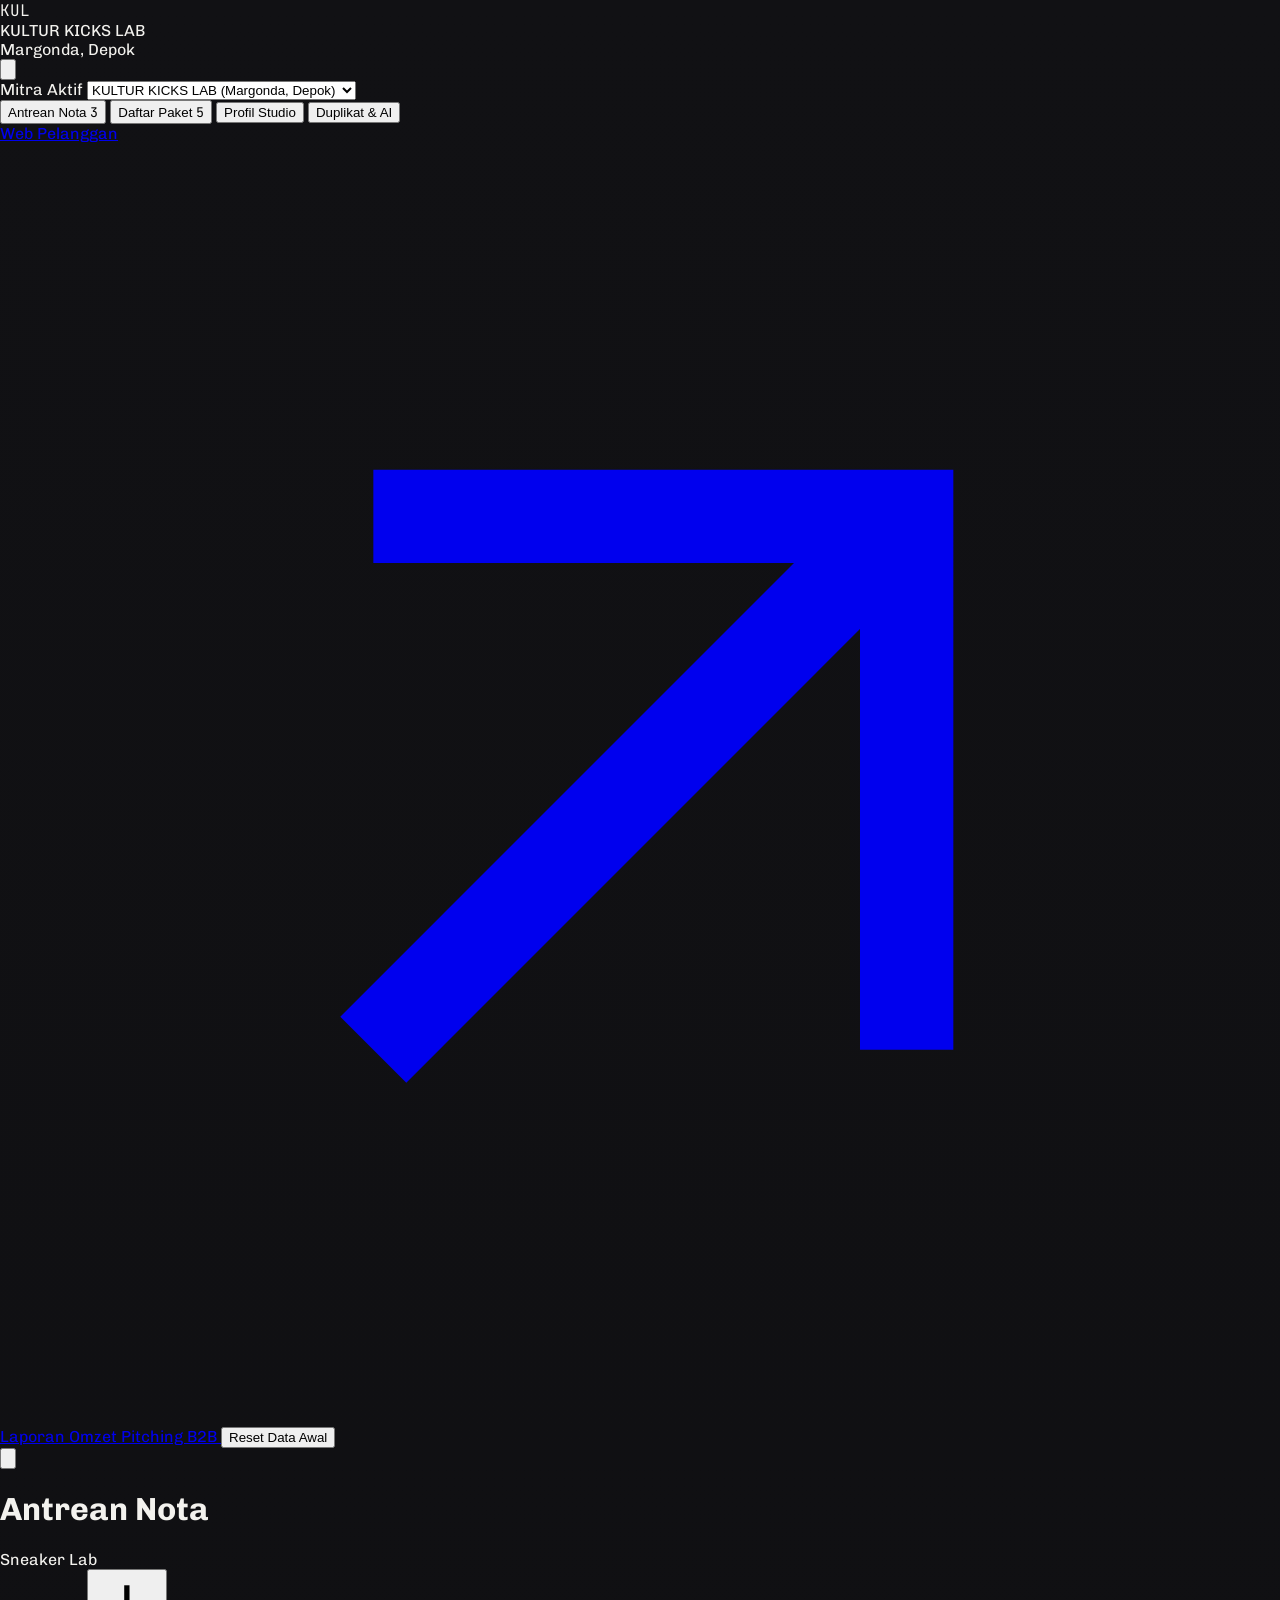
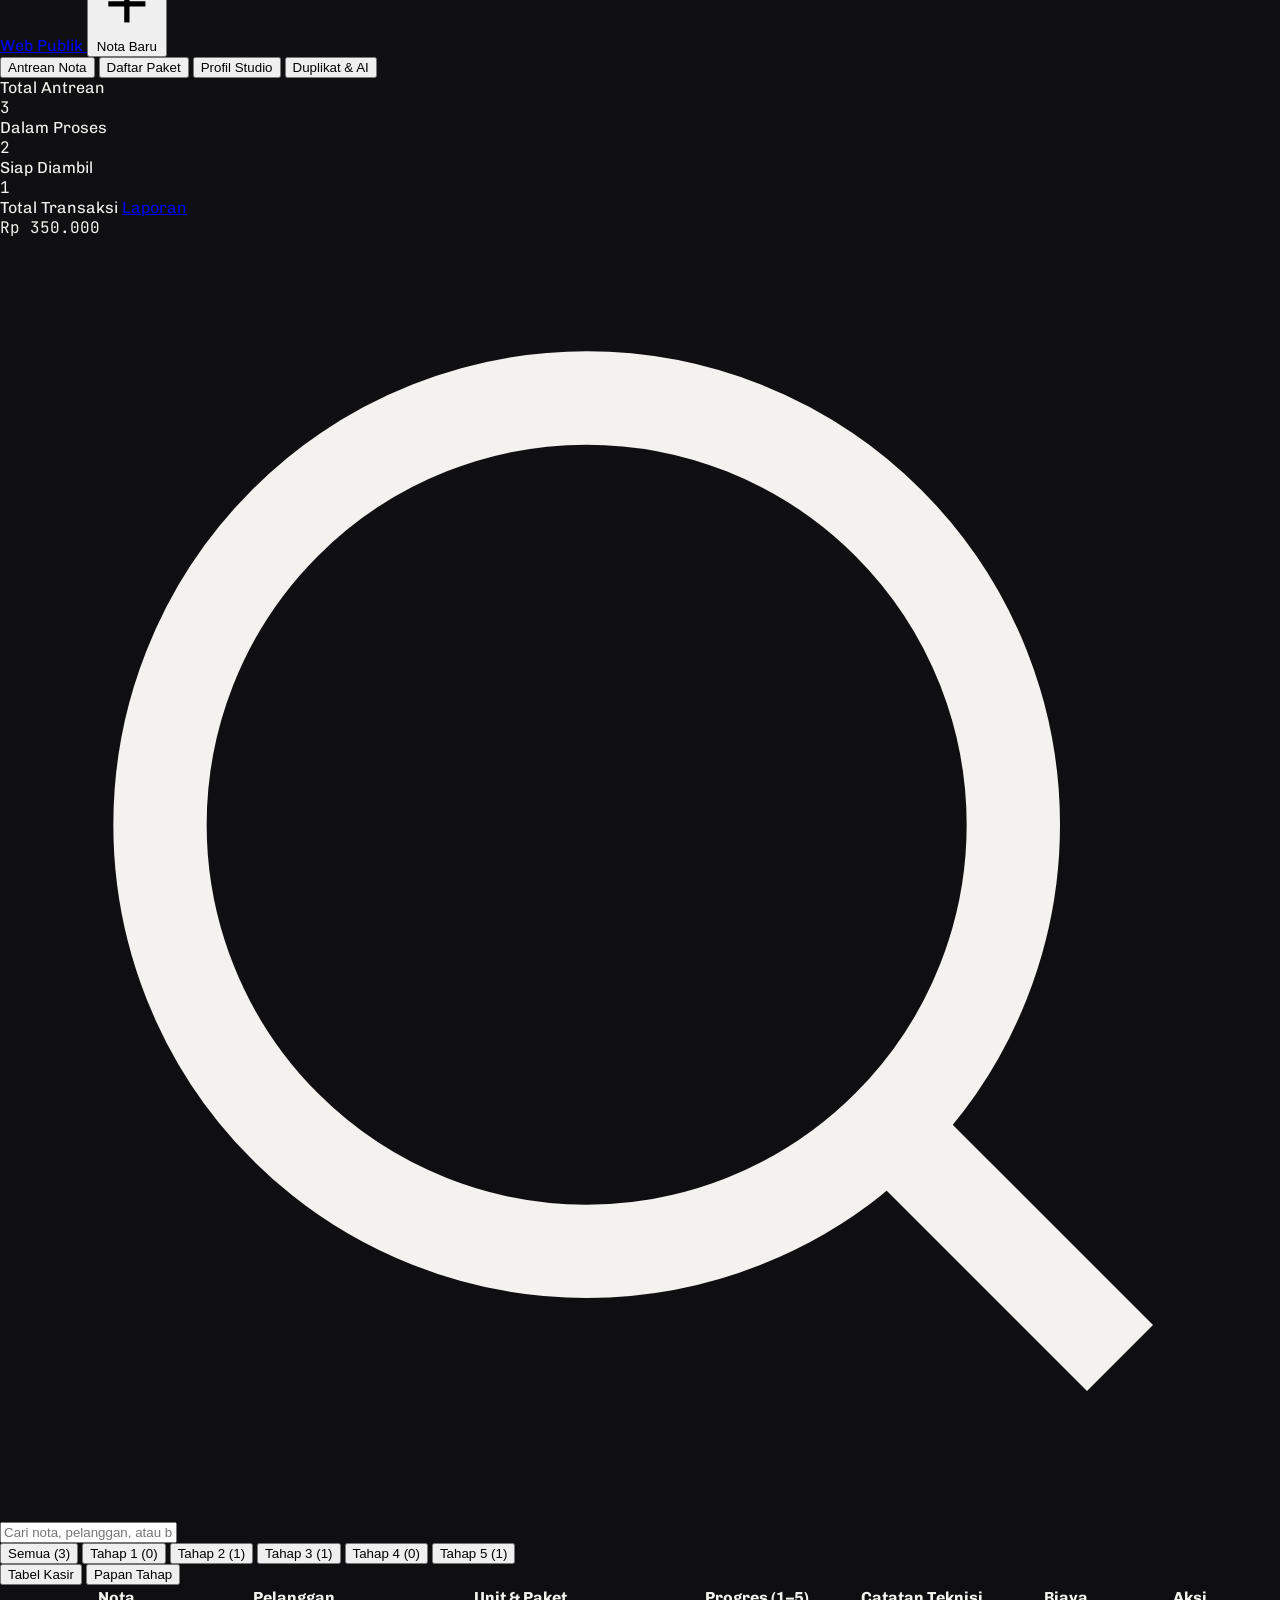
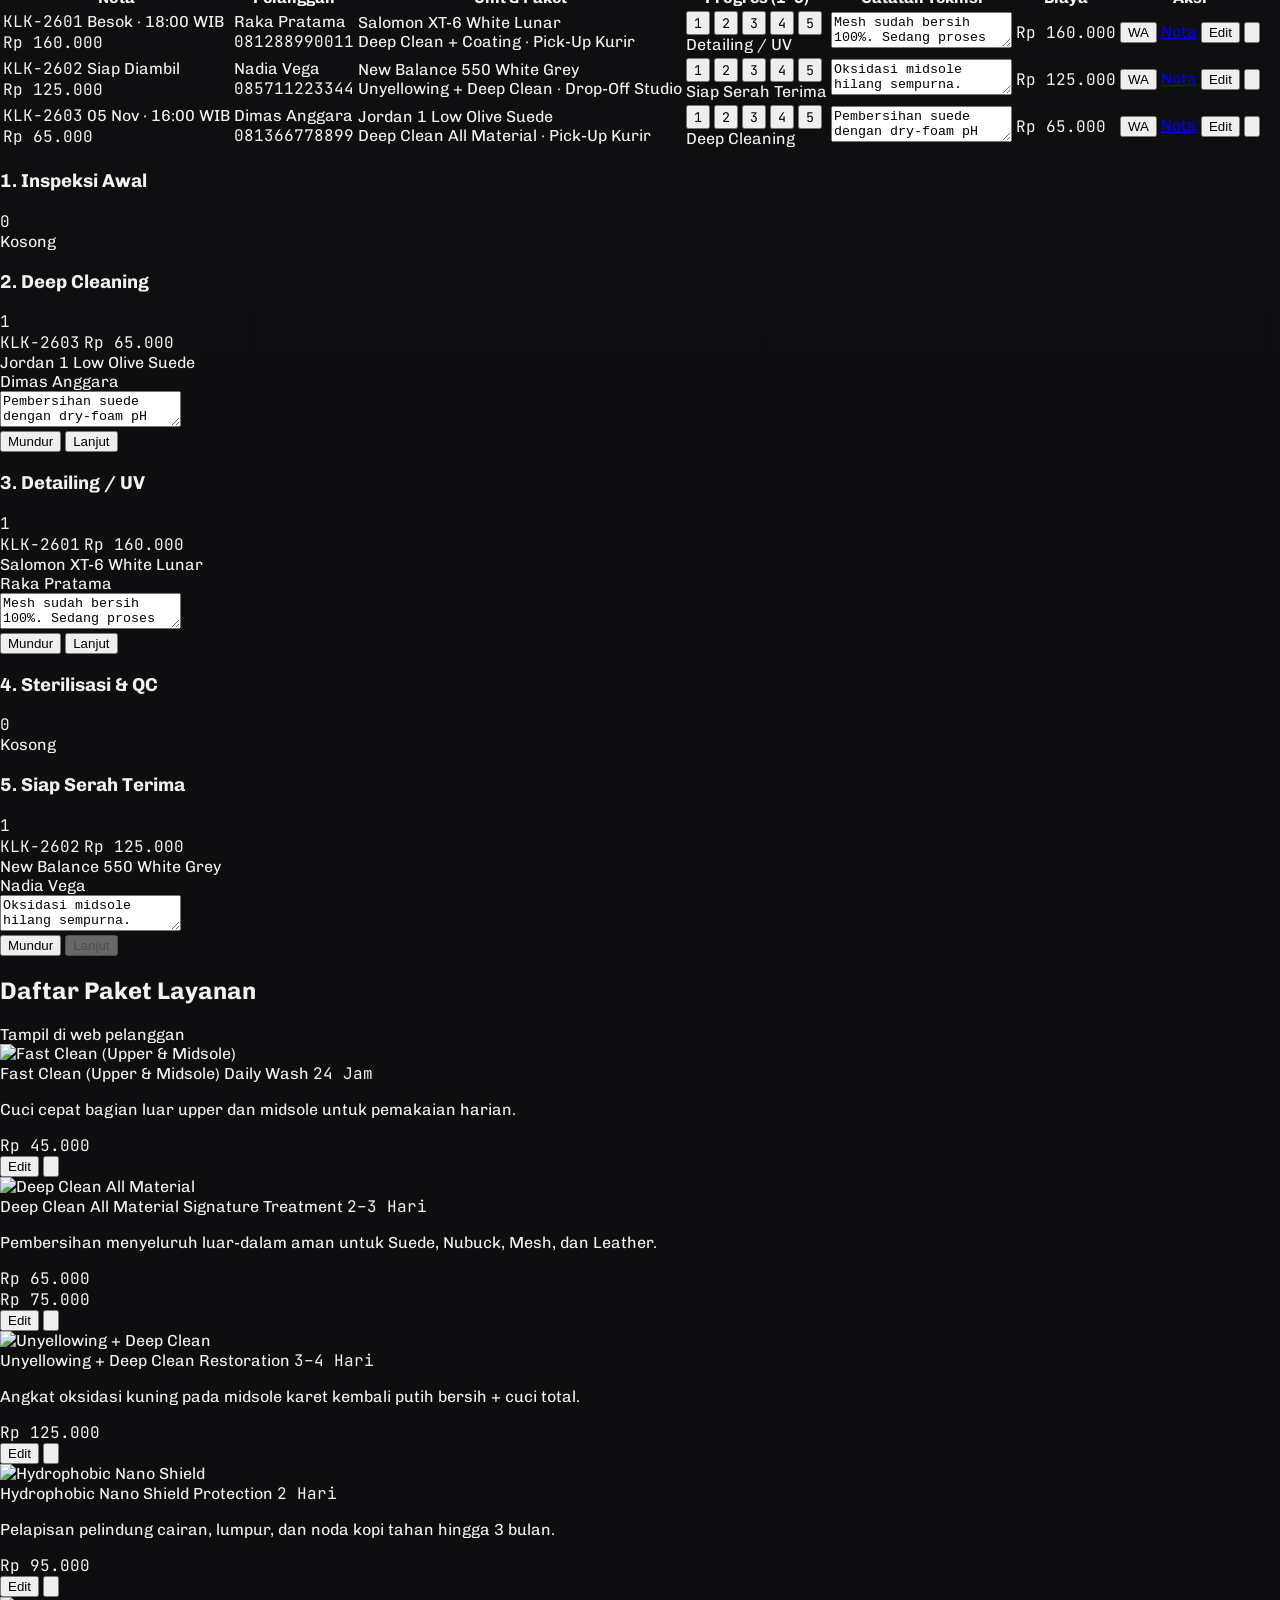
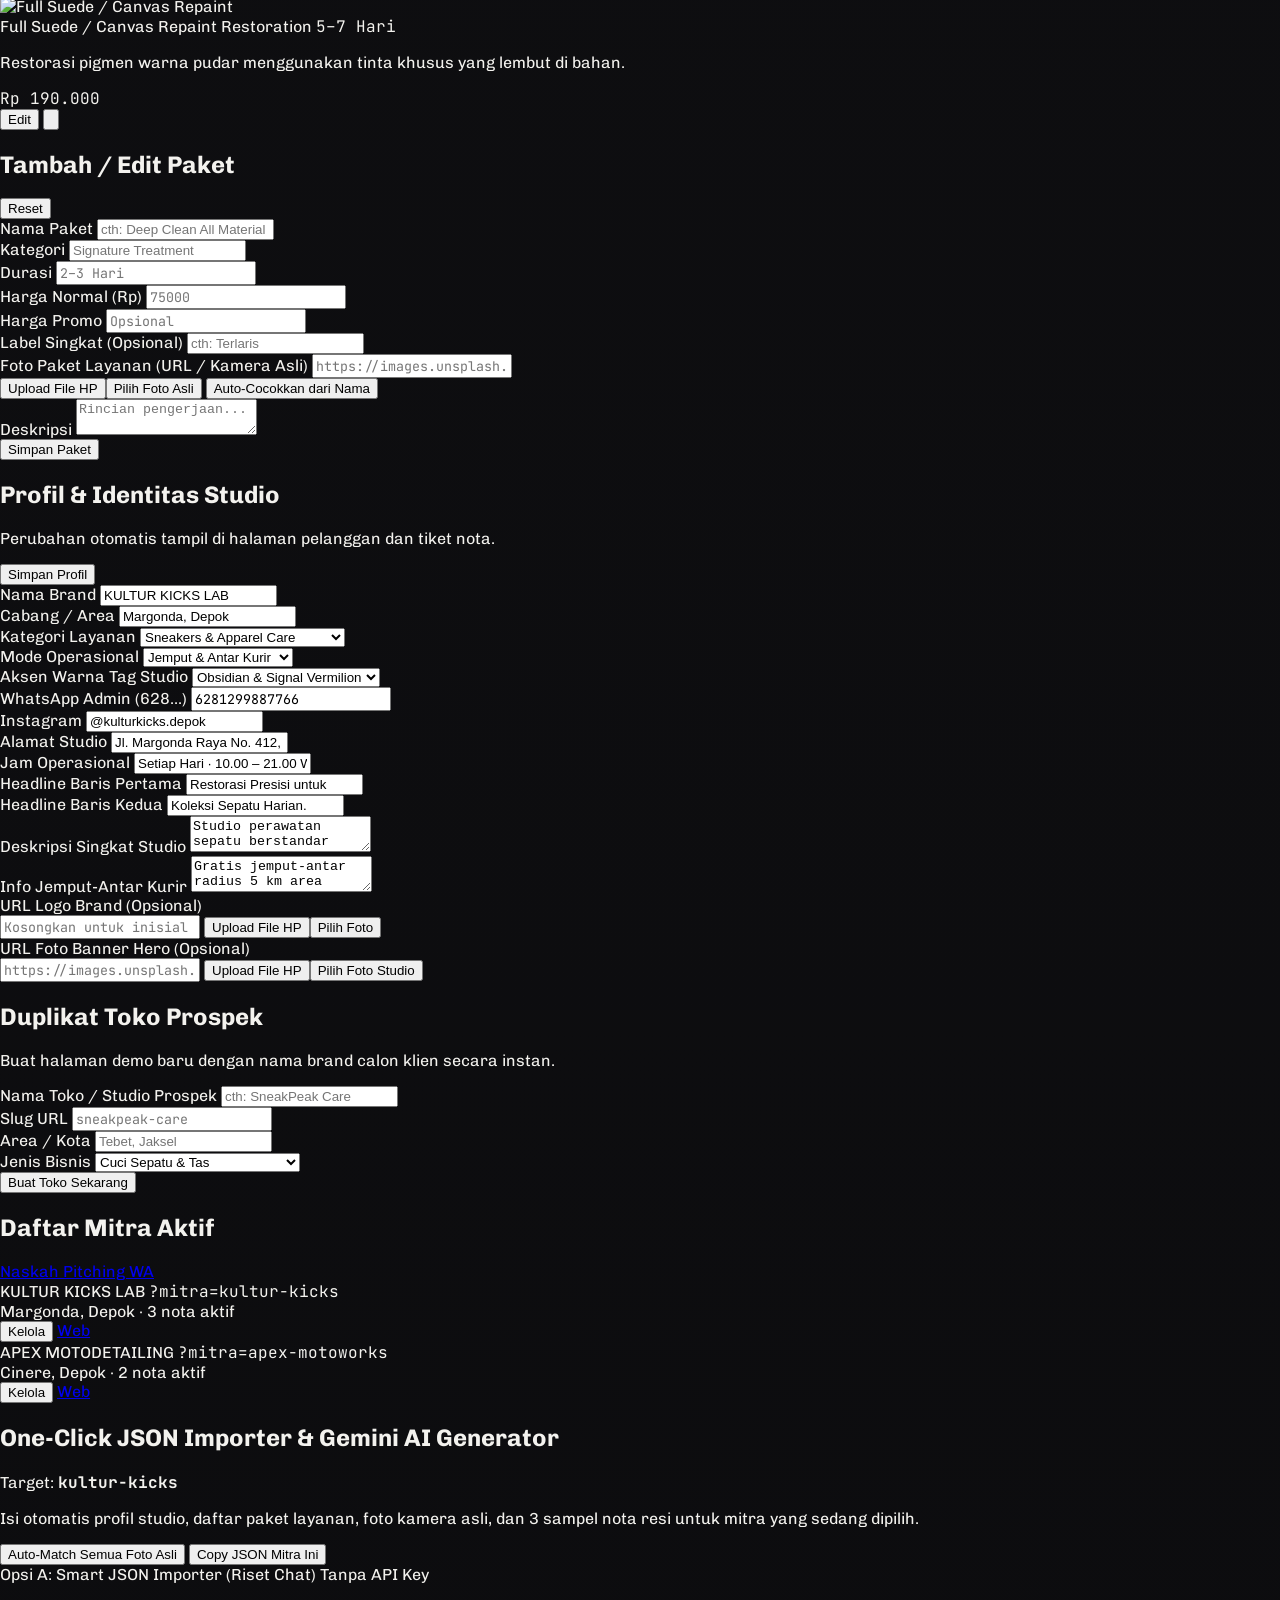
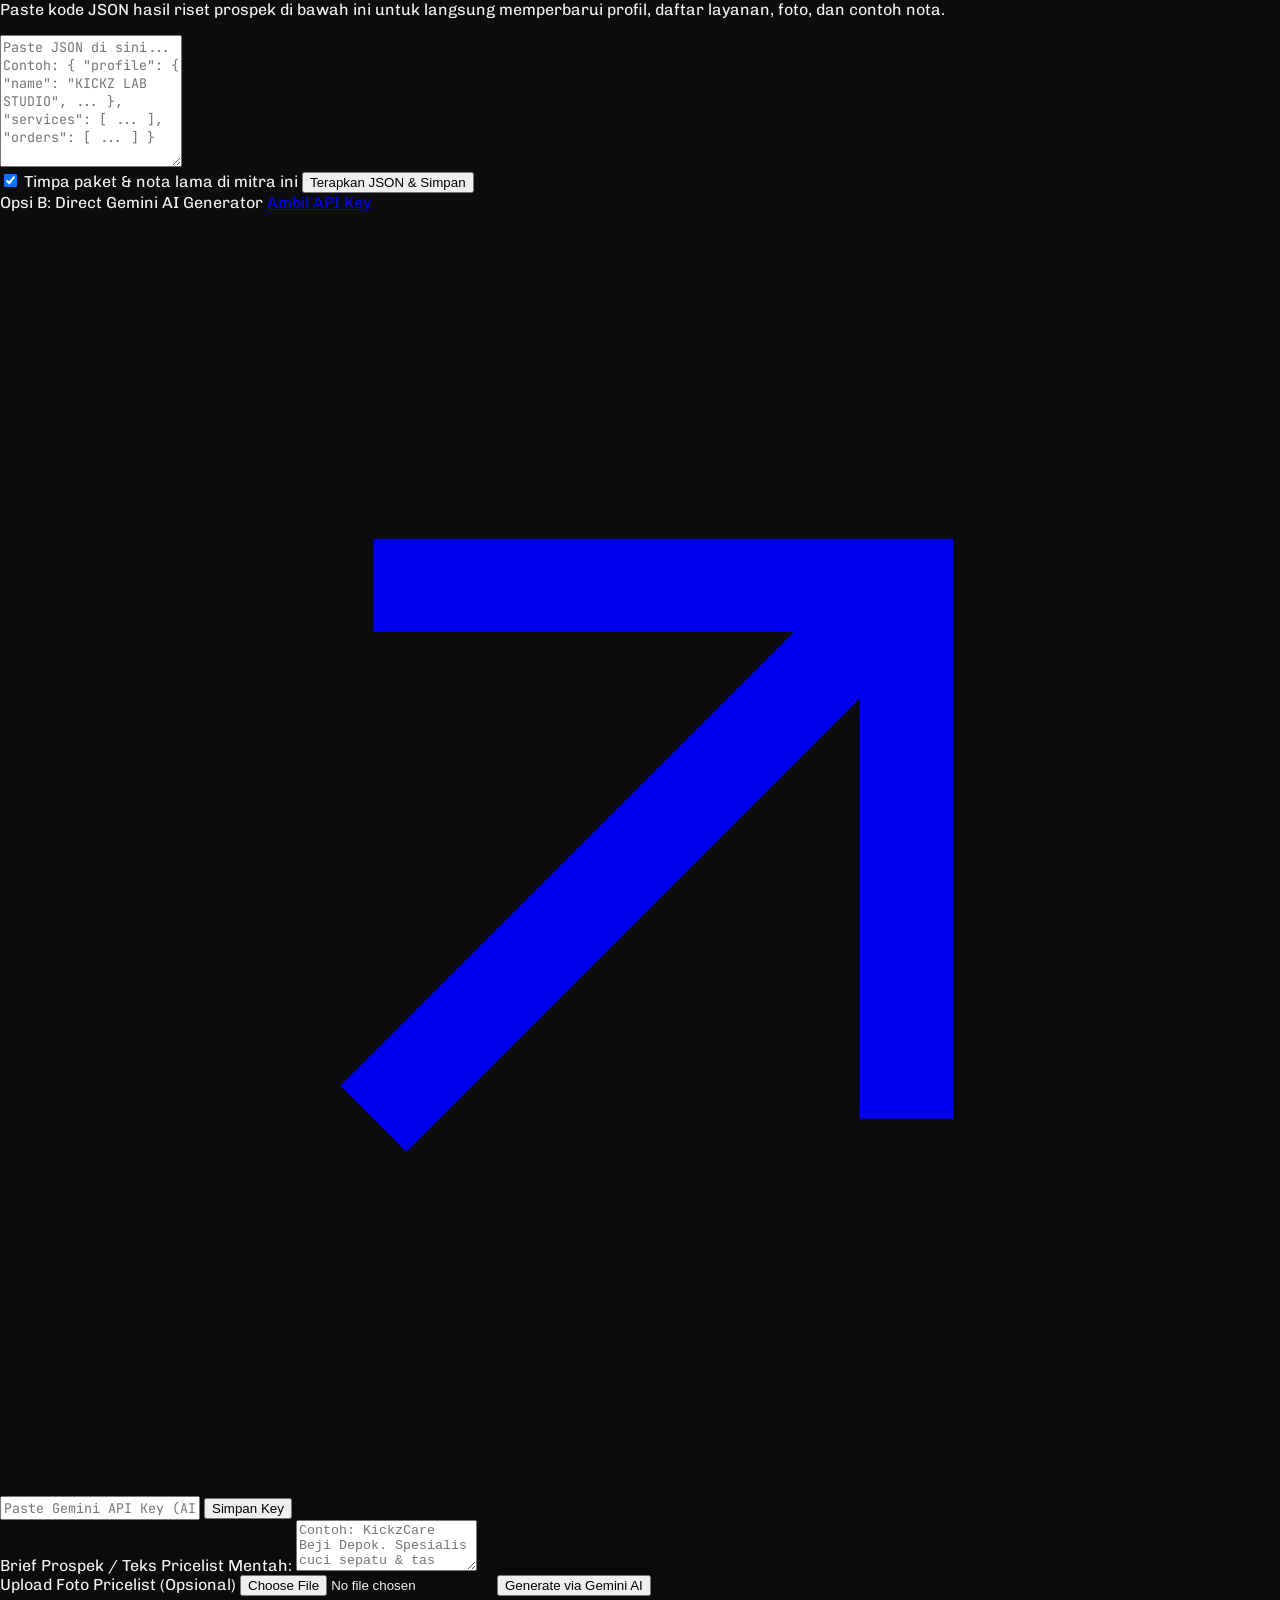
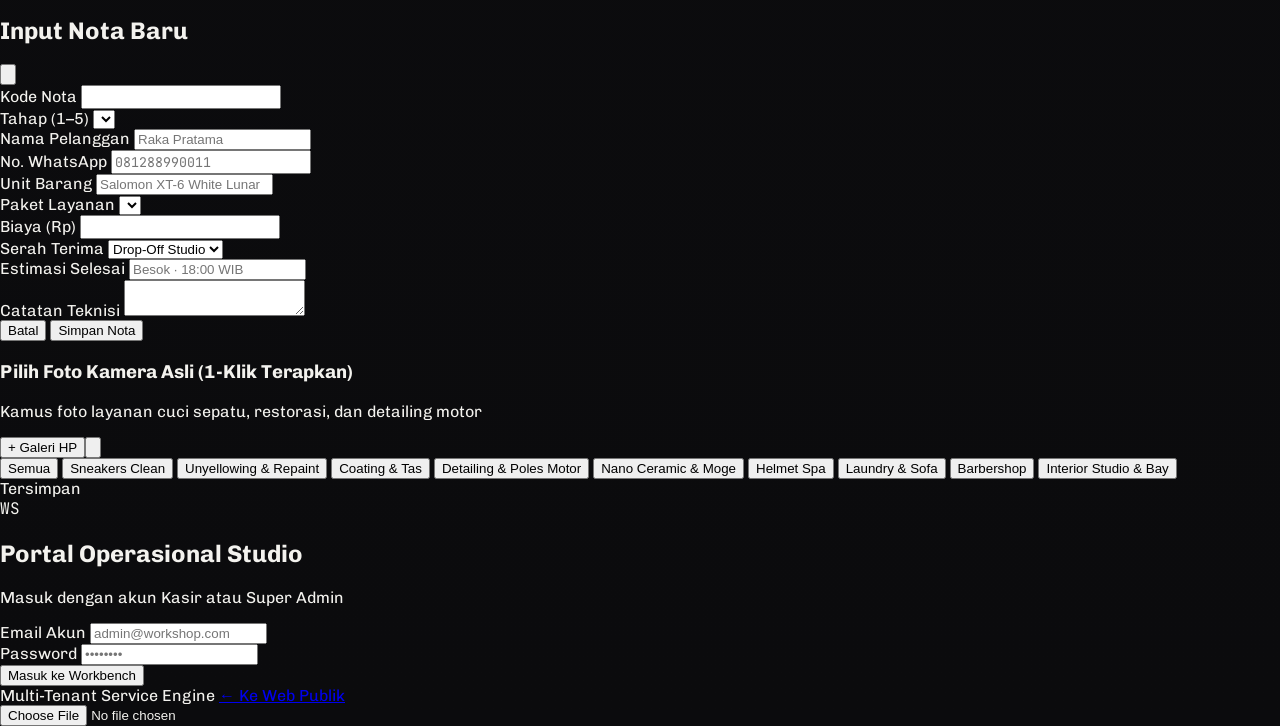
==== commit 7087f3c2: "Enhance photo upload button and layout in admin.html Updated the upload button functionality and imp" ====
--- a/admin.html
+++ b/admin.html
@@ -2142,14 +2142,14 @@
       window.addEventListener("DOMContentLoaded", () => bootAuthCheck());
     })();
   </script>
-    <!-- AUTO-INJECT TOMBOL UPLOAD FOTO DARI GALERI HP / PERANGKAT -->
+  
+  <!-- AUTO-INJECT TOMBOL UPLOAD FOTO DARI GALERI HP (RAPI & ANTI-OFFSIDE DI MOBILE) -->
   <input type="file" id="wsHiddenDeviceFileInput" accept="image/jpeg,image/png,image/webp" class="hidden" />
   <script>
     (function () {
       const fileInput = document.getElementById("wsHiddenDeviceFileInput");
       let currentTargetInputId = null;
 
-      // Fungsi kompres gambar otomatis via Canvas + Upload Supabase (Fallback Base64)
       function compressImageToDataUrl(file, maxWidth = 800, quality = 0.78) {
         return new Promise((resolve, reject) => {
           const reader = new FileReader();
@@ -2191,7 +2191,6 @@
 
         let finalUrl = "";
         try {
-          // 1. Coba upload ke Supabase Storage jika memungkinkan
           const sb = window.getSupabaseClient && window.getSupabaseClient();
           const bucket = (window.SERVICE_ENGINE_CONFIG && window.SERVICE_ENGINE_CONFIG.STORAGE_BUCKET_NAME) || "cafe-assets";
           if (sb) {
@@ -2205,7 +2204,6 @@
           }
         } catch (err) {}
 
-        // 2. Fallback Wajib: Jika Storage gagal/belum diset, kompres via Canvas jadi DataURL ringan
         if (!finalUrl) {
           try {
             finalUrl = await compressImageToDataUrl(file, 800, 0.78);
@@ -2220,31 +2218,49 @@
         if (typeof showToast === "function") showToast("Foto berhasil dimuat! Klik Simpan untuk menerapkan.");
       });
 
-      // Suntik tombol "Upload File HP" secara otomatis ke dekat semua tombol Pilih Foto
       function injectUploadButtons() {
-        const targets = ["srvImageInput", "profLogoImgInput", "profHeroImgInput"];
-        targets.forEach((id) => {
+        // 1. Rapikan input Logo & Hero di Profil Studio agar input di atas (w-full) & 2 tombol rata di bawahnya
+        ["profLogoImgInput", "profHeroImgInput"].forEach((id) => {
+          const inputEl = document.getElementById(id);
           const pickerBtn = document.querySelector(`button[onclick*="${id}"]`);
-          if (pickerBtn && !pickerBtn.parentElement.querySelector(`[data-upload-for="${id}"]`)) {
+          if (!inputEl || !pickerBtn) return;
+
+          const wrap = inputEl.parentElement;
+          wrap.className = "flex flex-wrap gap-2 w-full";
+          inputEl.className = "w-full h-10 px-3 rounded-[10px] bg-[#18181C] border border-[#2E2E36] text-xs font-mono-code text-white focus:border-white focus:outline-none";
+          pickerBtn.className = "flex-1 h-9 px-3 rounded-[10px] bg-[#18181C] hover:bg-[#242429] border border-[#2E2E36] text-xs font-semibold text-white cursor-pointer inline-flex items-center justify-center";
+
+          if (!wrap.querySelector(`[data-upload-for="${id}"]`)) {
             const upBtn = document.createElement("button");
             upBtn.type = "button";
             upBtn.setAttribute("data-upload-for", id);
-            upBtn.className = pickerBtn.className;
-            upBtn.style.borderColor = "var(--brand)";
+            upBtn.className = "flex-1 h-9 px-3 rounded-[10px] bg-[#18181C] hover:bg-[#242429] border border-[var(--brand)] text-xs font-semibold text-white cursor-pointer inline-flex items-center justify-center";
             upBtn.textContent = "Upload File HP";
             upBtn.onclick = () => window.triggerWorkshopDeviceUpload(id);
-            pickerBtn.parentElement.insertBefore(upBtn, pickerBtn);
+            wrap.insertBefore(upBtn, pickerBtn);
           }
         });
 
-        // Tambahkan juga di dalam header Modal Photo Picker
+        // 2. Tambahkan tombol Upload File HP di form Daftar Paket Layanan (srvImageInput)
+        const srvPickerBtn = document.querySelector(`button[onclick*="srvImageInput"]`);
+        if (srvPickerBtn && !srvPickerBtn.parentElement.querySelector(`[data-upload-for="srvImageInput"]`)) {
+          const upBtn = document.createElement("button");
+          upBtn.type = "button";
+          upBtn.setAttribute("data-upload-for", "srvImageInput");
+          upBtn.className = "h-7 px-2.5 rounded-[8px] bg-[#18181C] hover:bg-[#242429] border border-[var(--brand)] text-[11px] font-semibold text-white cursor-pointer";
+          upBtn.textContent = "Upload File HP";
+          upBtn.onclick = () => window.triggerWorkshopDeviceUpload("srvImageInput");
+          srvPickerBtn.parentElement.insertBefore(upBtn, srvPickerBtn);
+        }
+
+        // 3. Tambahkan tombol di dalam header Modal Photo Picker
         const modalCloseBtn = document.querySelector('#ws-photo-picker-modal button[onclick="closeWorkshopPhotoPicker()"]');
         if (modalCloseBtn && !document.getElementById("wsModalUploadDeviceBtn")) {
           const modalUpBtn = document.createElement("button");
           modalUpBtn.type = "button";
           modalUpBtn.id = "wsModalUploadDeviceBtn";
-          modalUpBtn.className = "h-8 px-3 rounded-[8px] bg-[var(--brand)] text-white text-xs font-bold cursor-pointer shrink-0";
-          modalUpBtn.textContent = "+ Upload Galeri HP";
+          modalUpBtn.className = "h-8 px-2.5 rounded-[8px] bg-[var(--brand)] text-white text-[11px] font-bold cursor-pointer shrink-0";
+          modalUpBtn.textContent = "+ Galeri HP";
           modalUpBtn.onclick = () => {
             const activeId = typeof activePhotoTargetInputId !== "undefined" ? activePhotoTargetInputId : "srvImageInput";
             window.triggerWorkshopDeviceUpload(activeId);
@@ -2260,5 +2276,6 @@
       }
     })();
   </script>
+
 </body>
 </html>
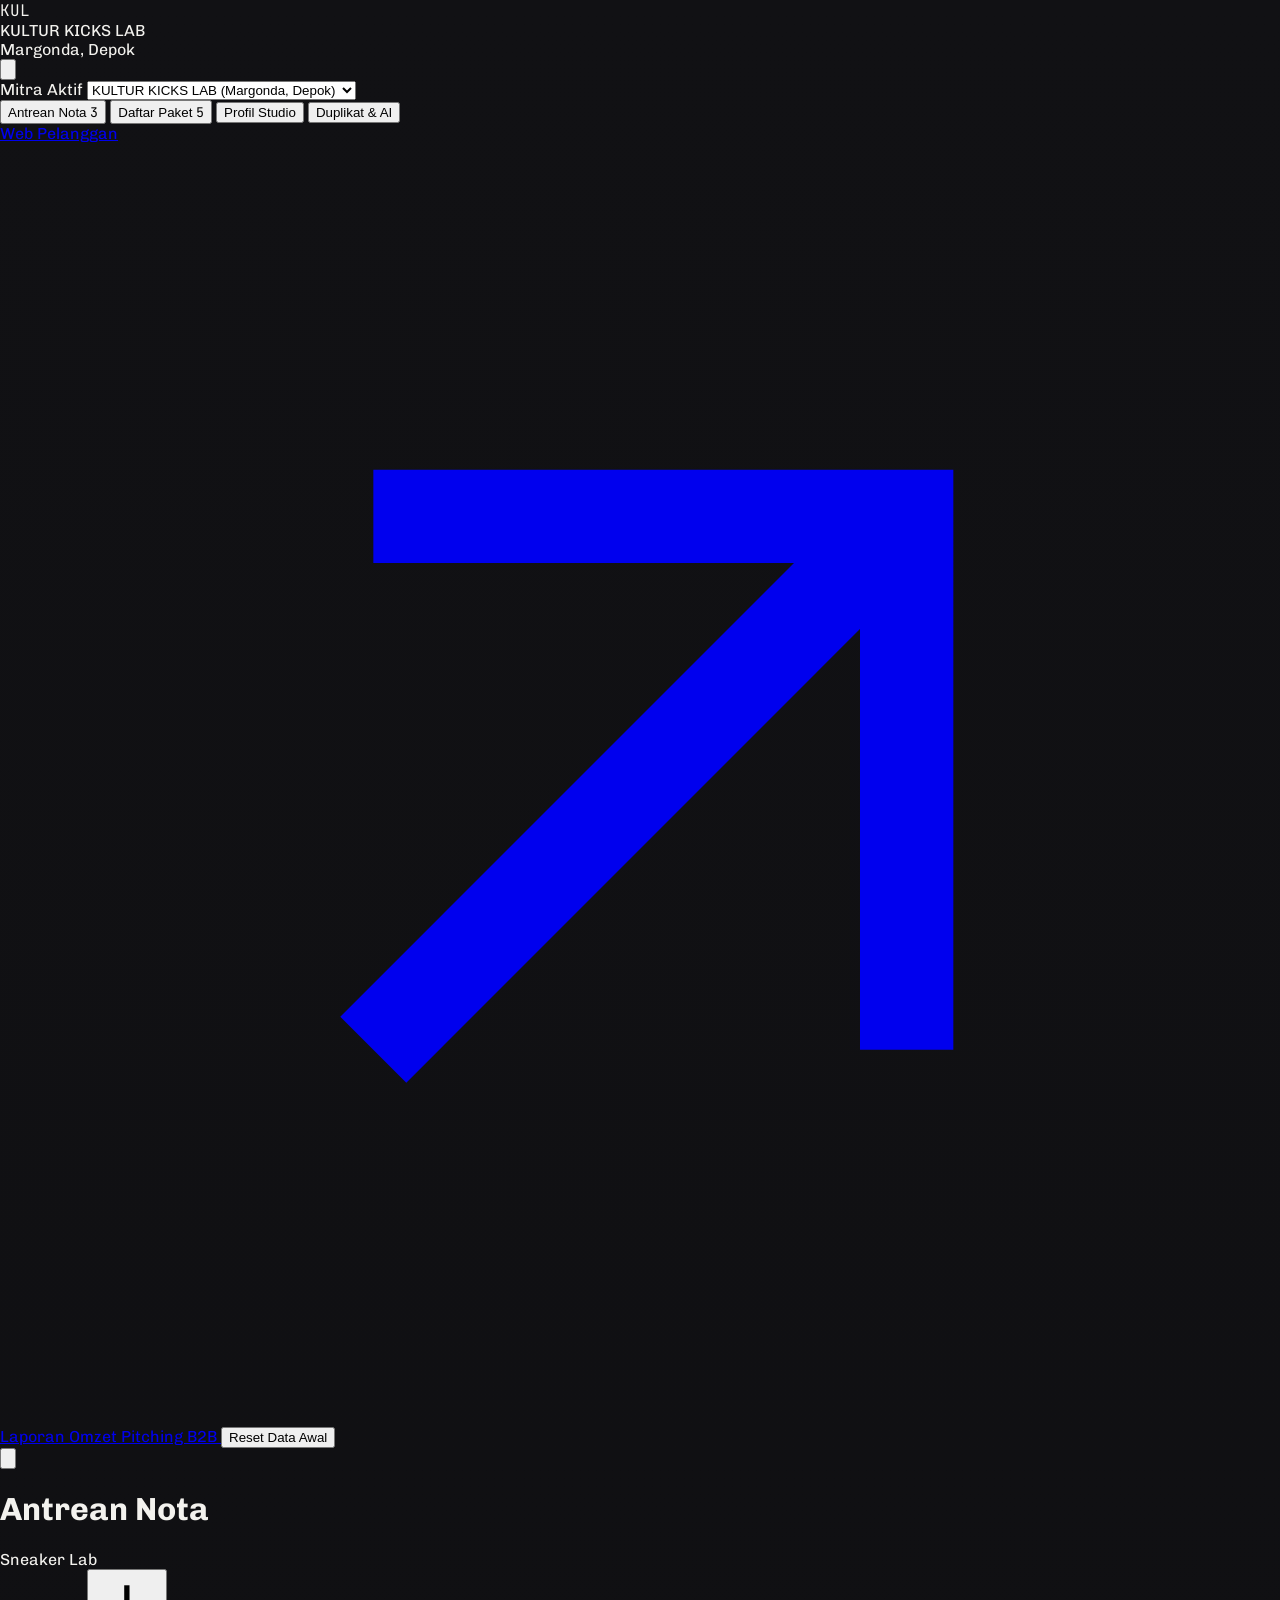
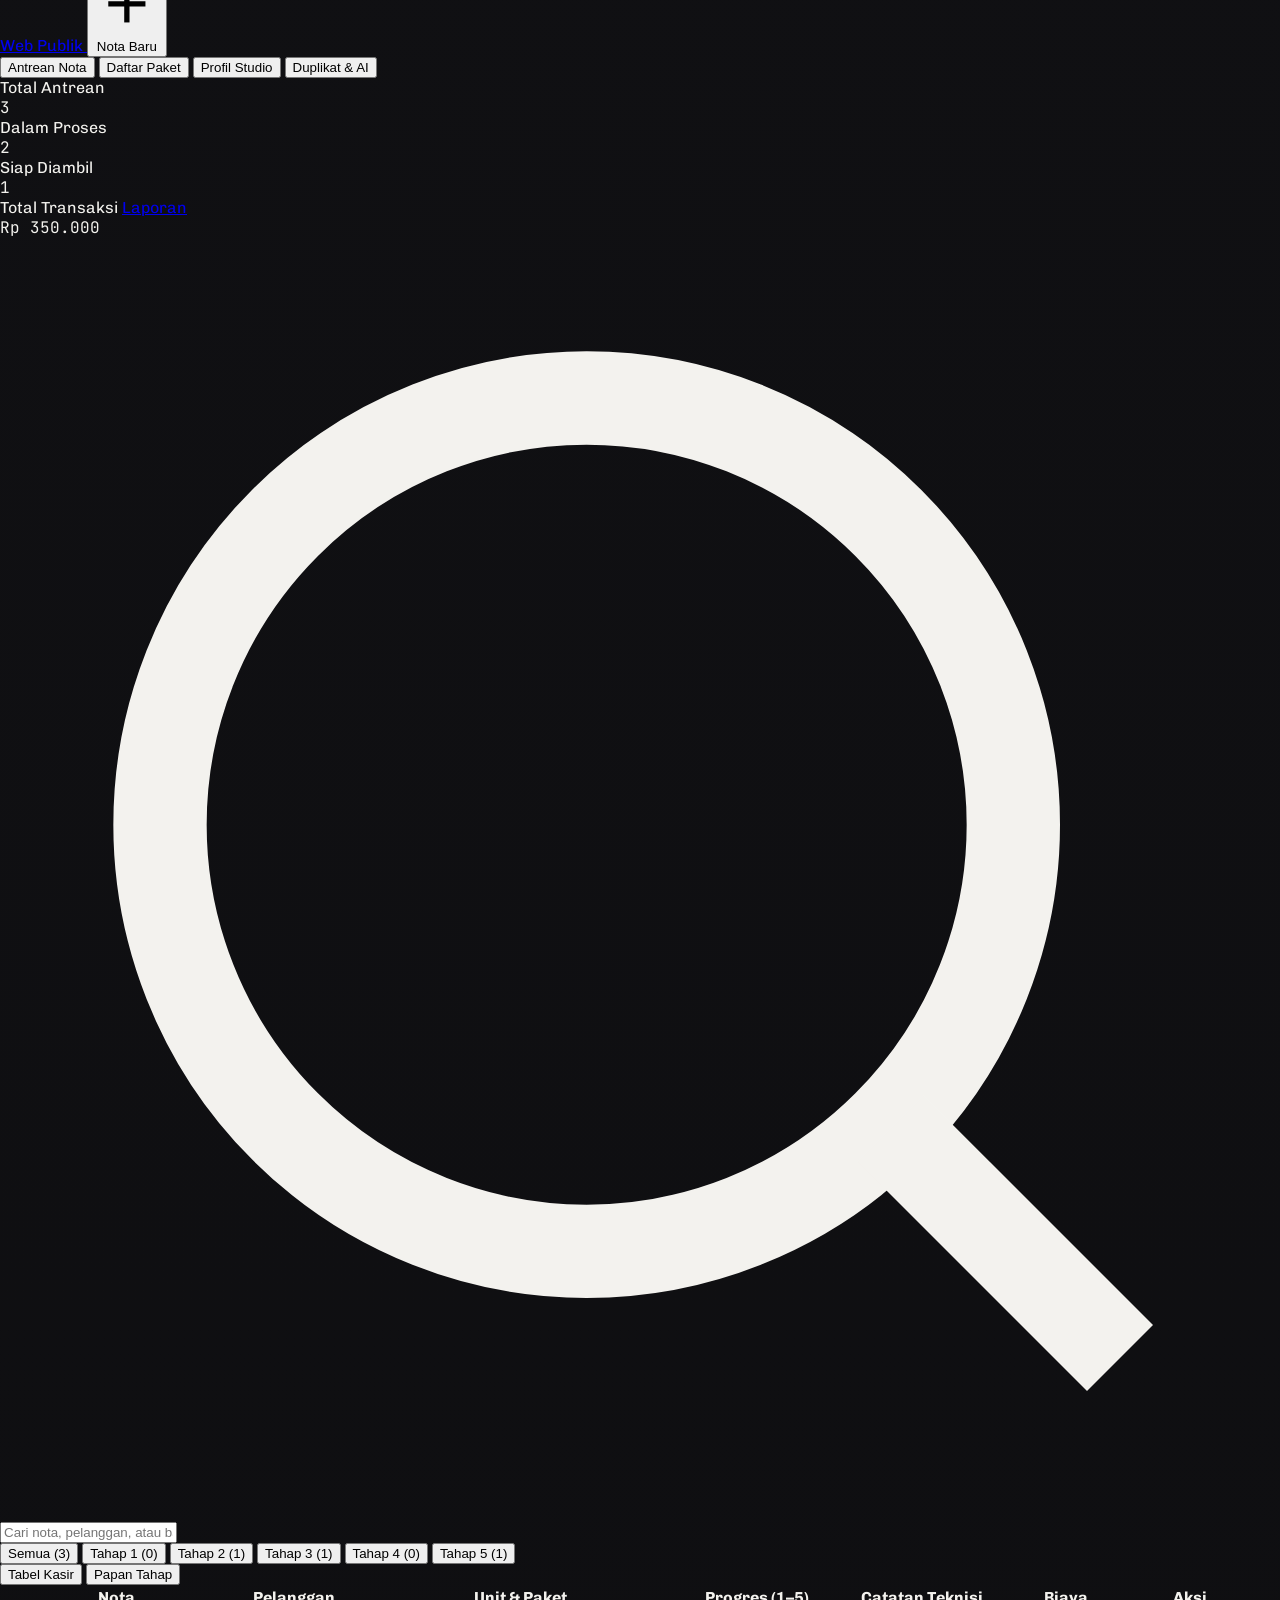
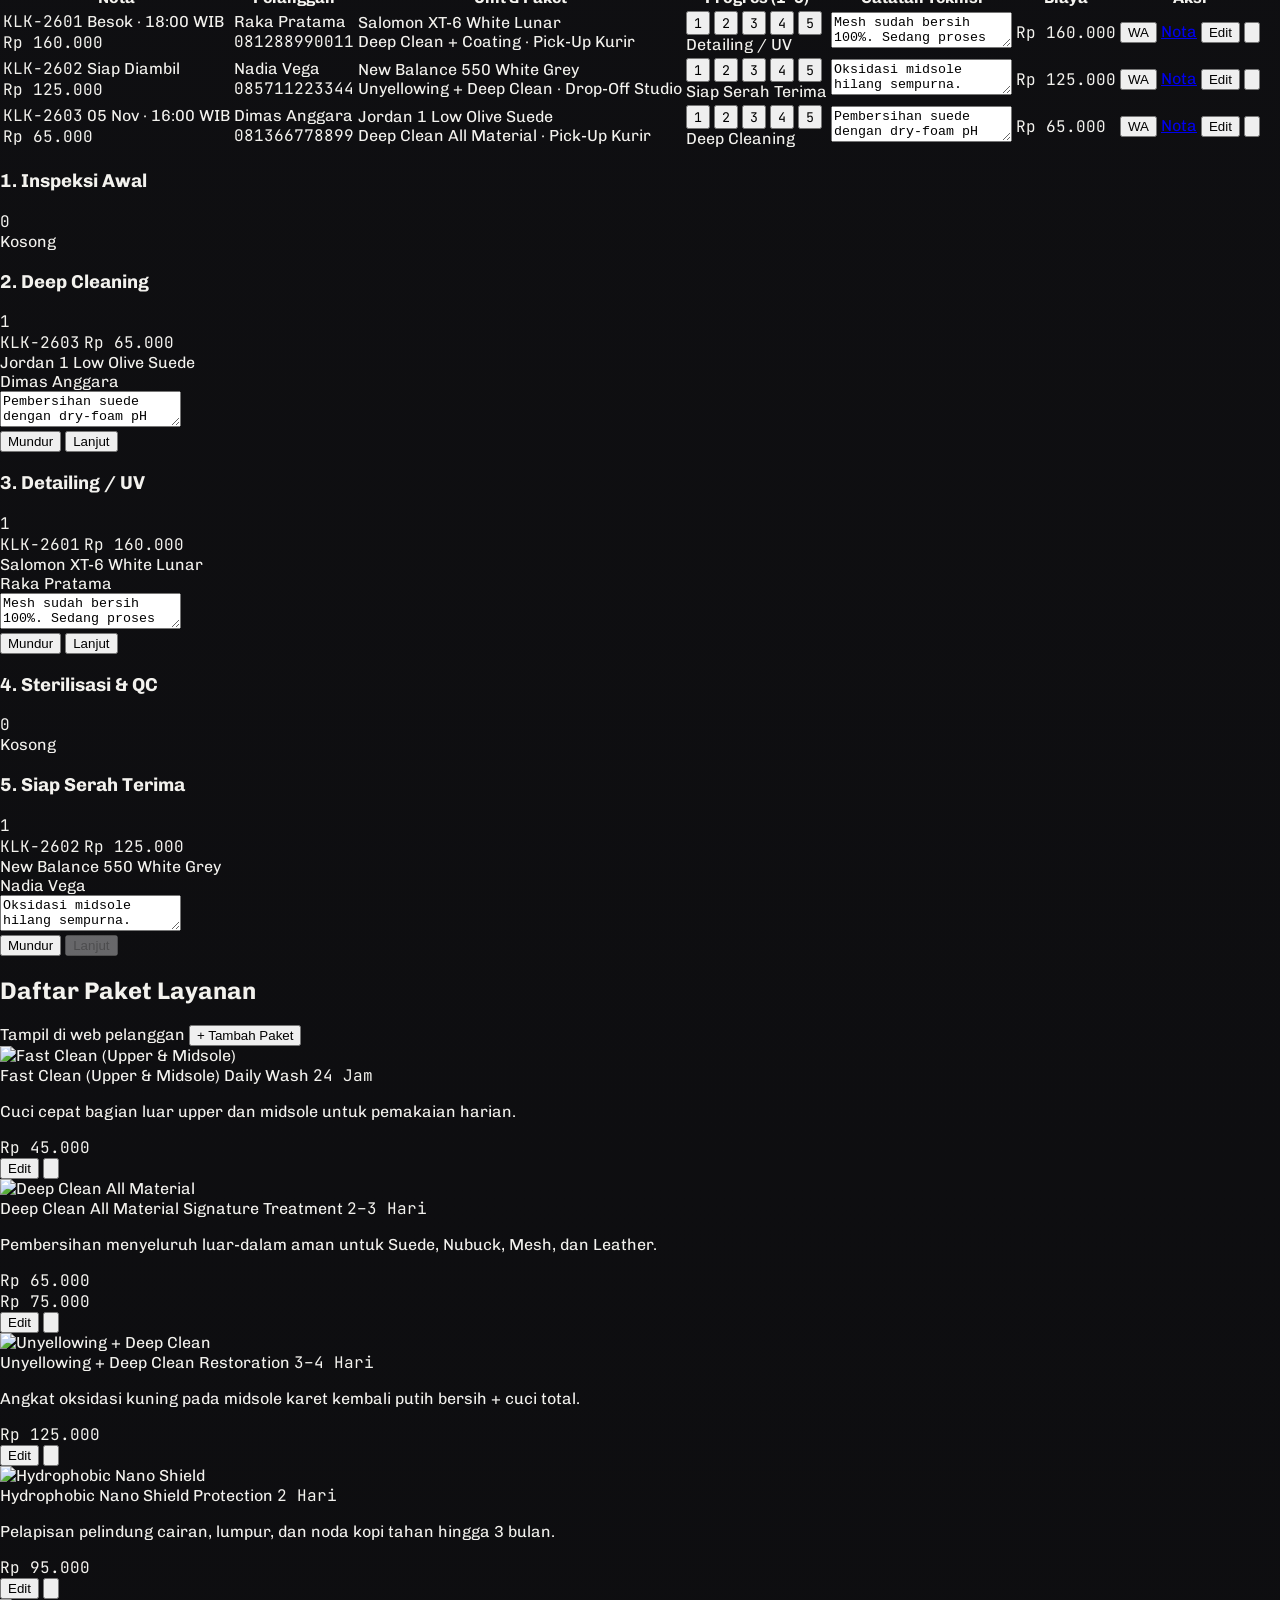
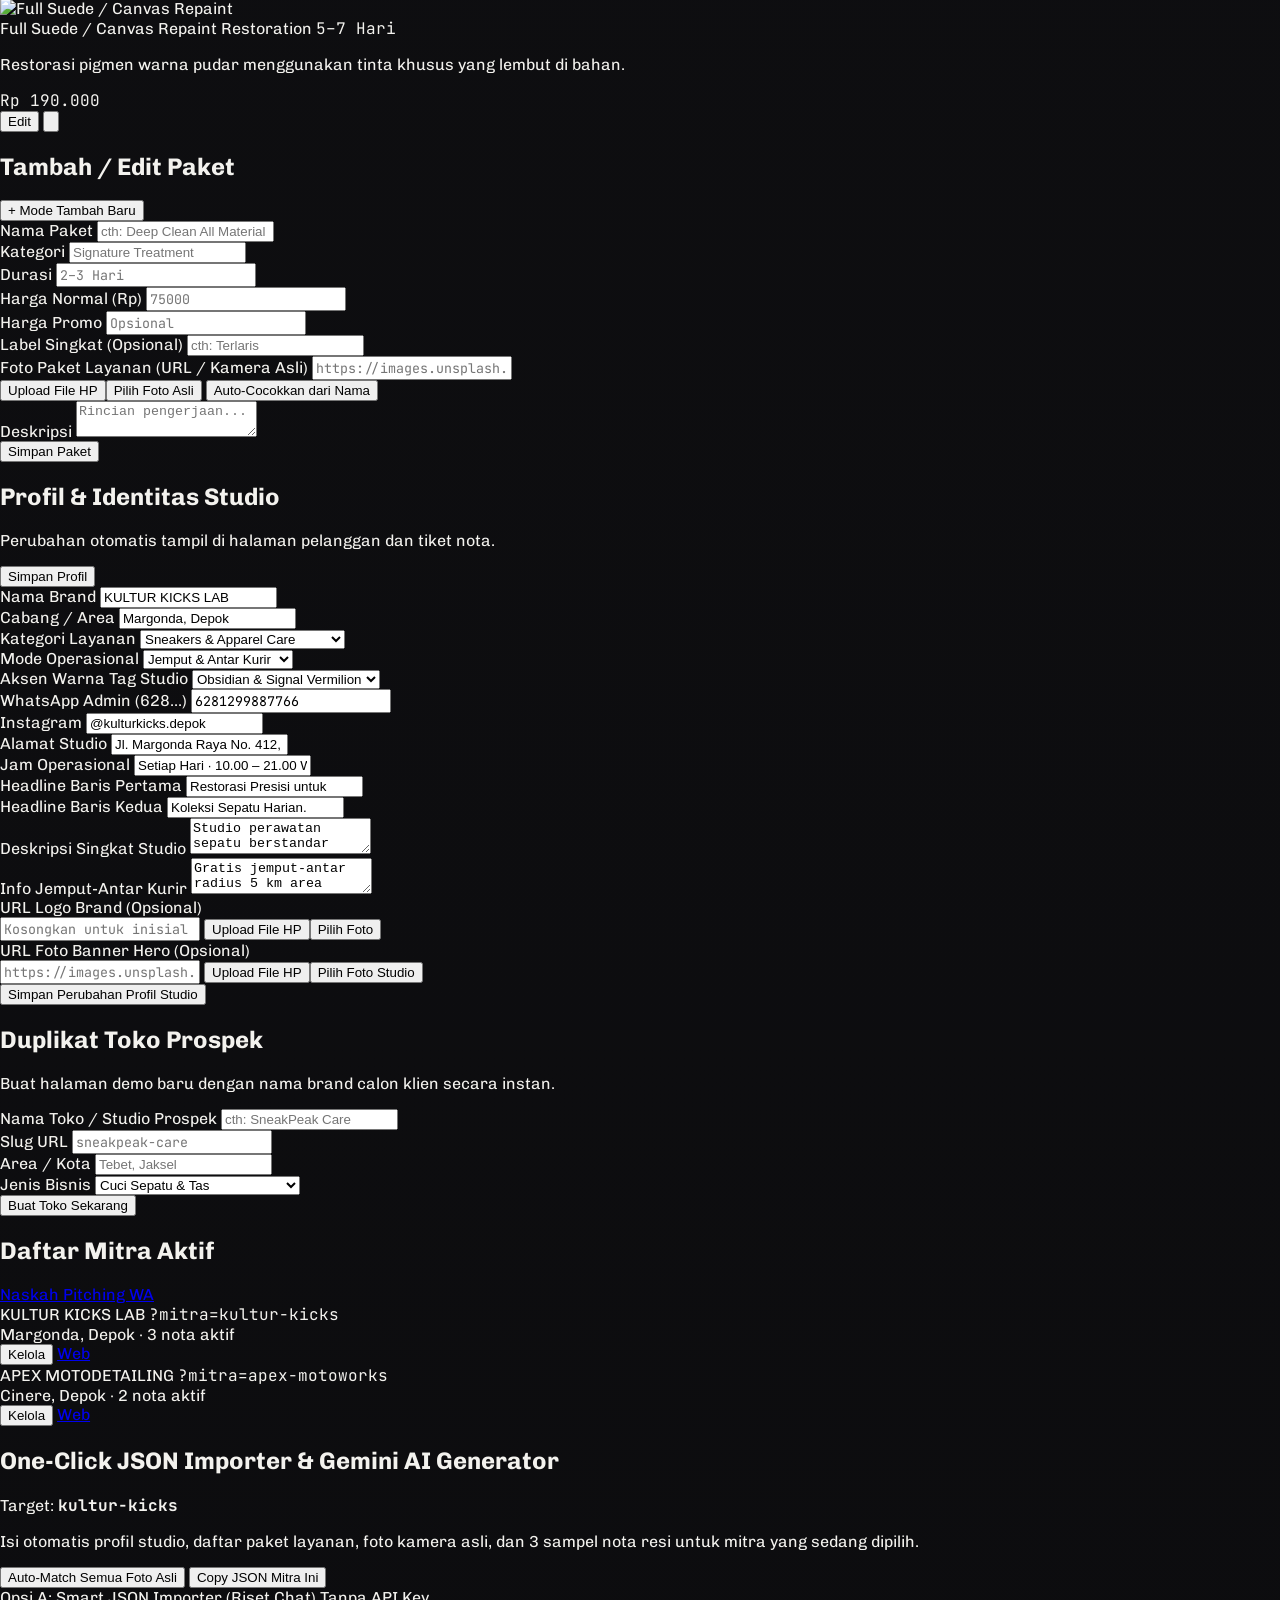
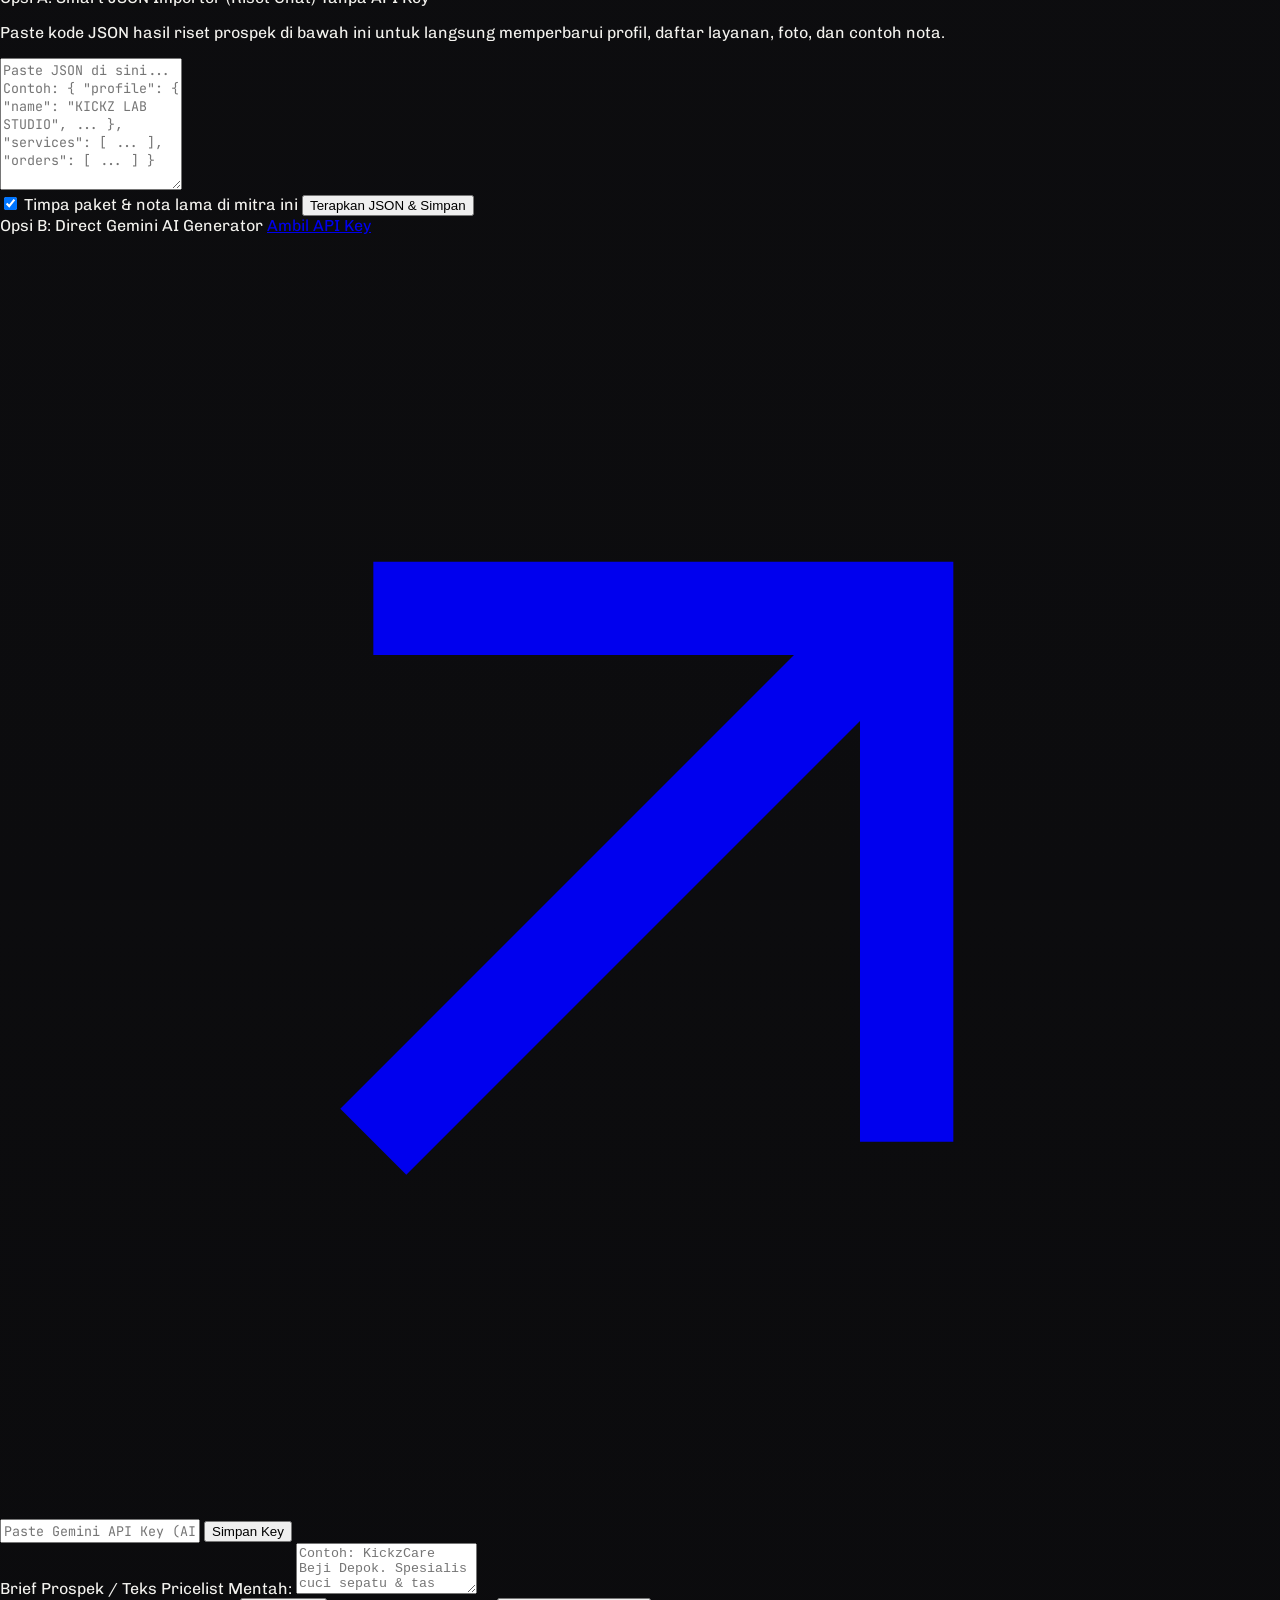
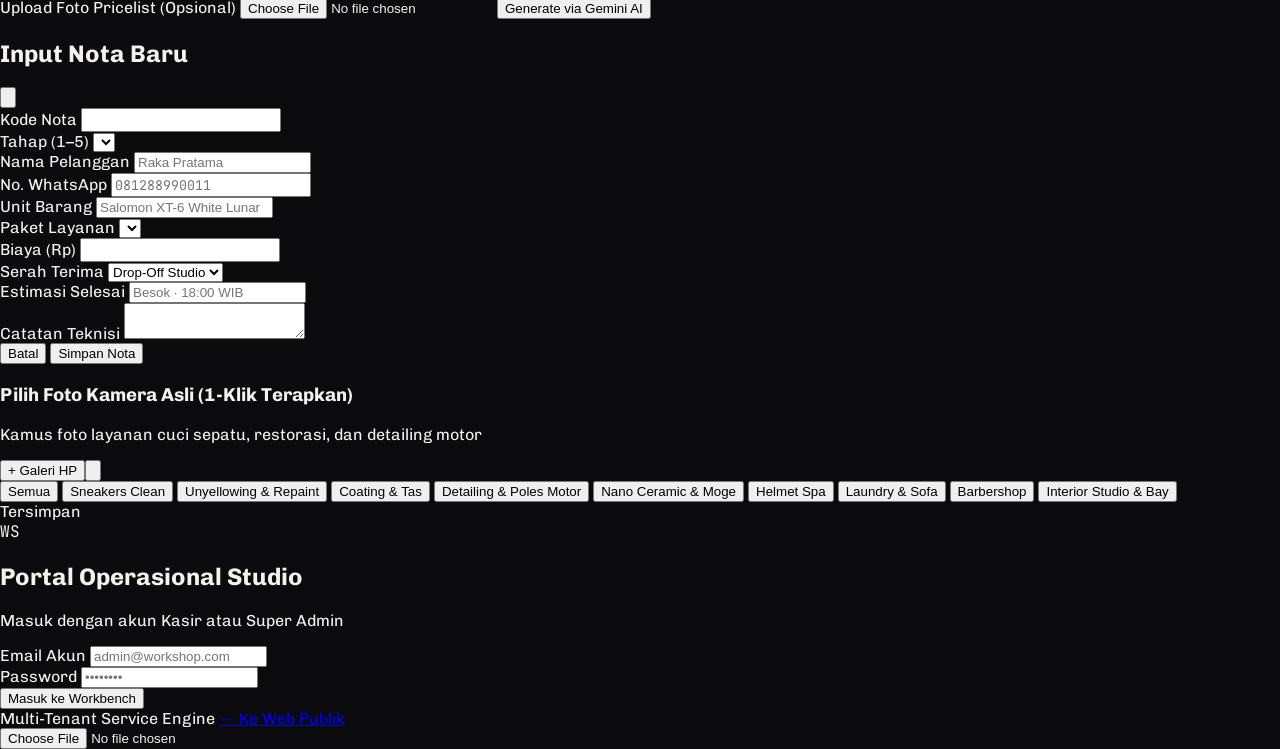
==== commit 4b7f7a55: "Update admin.html" ====
--- a/admin.html
+++ b/admin.html
@@ -2277,5 +2277,108 @@
     })();
   </script>
 
+    <!-- FIX UX MOBILE: AUTO-SCROLL EDIT PAKET, TOMBOL + TAMBAH PAKET, & SIMPAN PROFIL BAWAH -->
+  <script>
+    (function () {
+      function enhanceAdminMobileUX() {
+        // 1. Tambahkan tombol "+ Tambah Paket" di pojok kanan atas kotak Daftar Paket Layanan
+        const srvListBox = document.getElementById("adminServicesList");
+        const srvHeader = srvListBox ? srvListBox.previousElementSibling : null;
+        if (srvHeader && !document.getElementById("btnQuickAddService")) {
+          const rightSpan = srvHeader.querySelector("span");
+          if (rightSpan) rightSpan.className = "hidden sm:inline text-xs text-[#A09F9A]";
+
+          const addBtn = document.createElement("button");
+          addBtn.type = "button";
+          addBtn.id = "btnQuickAddService";
+          addBtn.className = "h-8 px-3 rounded-[8px] bg-[var(--brand)] hover:bg-[var(--brand-hover)] text-white text-xs font-bold inline-flex items-center gap-1.5 cursor-pointer shrink-0";
+          addBtn.innerHTML = `<span>+ Tambah Paket</span>`;
+          addBtn.onclick = () => {
+            if (typeof window.resetServiceForm === "function") window.resetServiceForm();
+            const formEl = document.getElementById("serviceFormHeading")?.closest("form");
+            if (formEl) {
+              formEl.scrollIntoView({ behavior: "smooth", block: "start" });
+              formEl.classList.add("ring-2", "ring-[var(--brand)]");
+              setTimeout(() => formEl.classList.remove("ring-2", "ring-[var(--brand)]"), 1200);
+            }
+            setTimeout(() => document.getElementById("srvNameInput")?.focus(), 350);
+            if (typeof window.showToast === "function") window.showToast("Mode Tambah Paket Baru siap diisi");
+          };
+          srvHeader.appendChild(addBtn);
+        }
+
+        // 2. Ubah tombol "Reset" di form paket jadi tombol "Batal Edit / Mode Tambah" yang lebih jelas
+        const resetBtn = document.querySelector('button[onclick="resetServiceForm()"]');
+        if (resetBtn) {
+          resetBtn.className = "h-7 px-2.5 rounded-[8px] bg-[#18181C] border border-[#2E2E36] text-[11px] font-semibold text-[#A09F9A] hover:text-white cursor-pointer";
+          resetBtn.textContent = "+ Mode Tambah Baru";
+        }
+
+        // 3. Tambahkan tombol "Simpan Profil Studio" di paling bawah form Profil (biar di HP nggak usah scroll balik ke atas)
+        const profForm = document.querySelector('#tabPanel-profile form');
+        if (profForm && !document.getElementById("btnBottomSaveProfile")) {
+          const bottomWrap = document.createElement("div");
+          bottomWrap.className = "pt-4 border-t border-[#242429] flex justify-end";
+          bottomWrap.innerHTML = `
+            <button type="submit" id="btnBottomSaveProfile" class="w-full sm:w-auto h-10 px-6 rounded-[10px] bg-[var(--brand)] hover:bg-[var(--brand-hover)] text-white text-xs font-bold transition-colors cursor-pointer">
+              Simpan Perubahan Profil Studio
+            </button>
+          `;
+          profForm.appendChild(bottomWrap);
+        }
+      }
+
+      // 4. Override editServiceRow() agar otomatis scroll ke form bawah + kasih efek kedip & toast
+      const origEditService = window.editServiceRow;
+      if (typeof origEditService === "function") {
+        window.editServiceRow = function (srvId) {
+          origEditService(srvId);
+          const formEl = document.getElementById("serviceFormHeading")?.closest("form");
+          const submitBtn = formEl?.querySelector('button[type="submit"]');
+          if (submitBtn) submitBtn.textContent = "Update Paket Layanan";
+
+          if (formEl) {
+            formEl.scrollIntoView({ behavior: "smooth", block: "start" });
+            formEl.classList.add("ring-2", "ring-[var(--brand)]");
+            setTimeout(() => formEl.classList.remove("ring-2", "ring-[var(--brand)]"), 1200);
+          }
+          if (typeof window.showToast === "function") {
+            window.showToast("Data dimuat di form bawah — silakan edit");
+          }
+        };
+      }
+
+      // 5. Override resetServiceForm() agar teks tombol balik jadi "+ Simpan Paket Baru"
+      const origResetService = window.resetServiceForm;
+      if (typeof origResetService === "function") {
+        window.resetServiceForm = function () {
+          origResetService();
+          const formEl = document.getElementById("serviceFormHeading")?.closest("form");
+          const submitBtn = formEl?.querySelector('button[type="submit"]');
+          if (submitBtn) submitBtn.textContent = "+ Simpan Paket Baru";
+        };
+      }
+
+      // 6. Override handleSaveService() agar setelah simpan otomatis scroll balik ke daftar atas di HP
+      const origSaveService = window.handleSaveService;
+      if (typeof origSaveService === "function") {
+        window.handleSaveService = function () {
+          origSaveService();
+          const topList = document.getElementById("tabPanel-services");
+          if (topList && window.innerWidth < 1024) {
+            topList.scrollIntoView({ behavior: "smooth", block: "start" });
+          }
+        };
+      }
+
+      if (document.readyState === "loading") {
+        document.addEventListener("DOMContentLoaded", enhanceAdminMobileUX);
+      } else {
+        enhanceAdminMobileUX();
+      }
+      window.addEventListener("ws-cloud-synced", enhanceAdminMobileUX);
+    })();
+  </script>
+
 </body>
 </html>
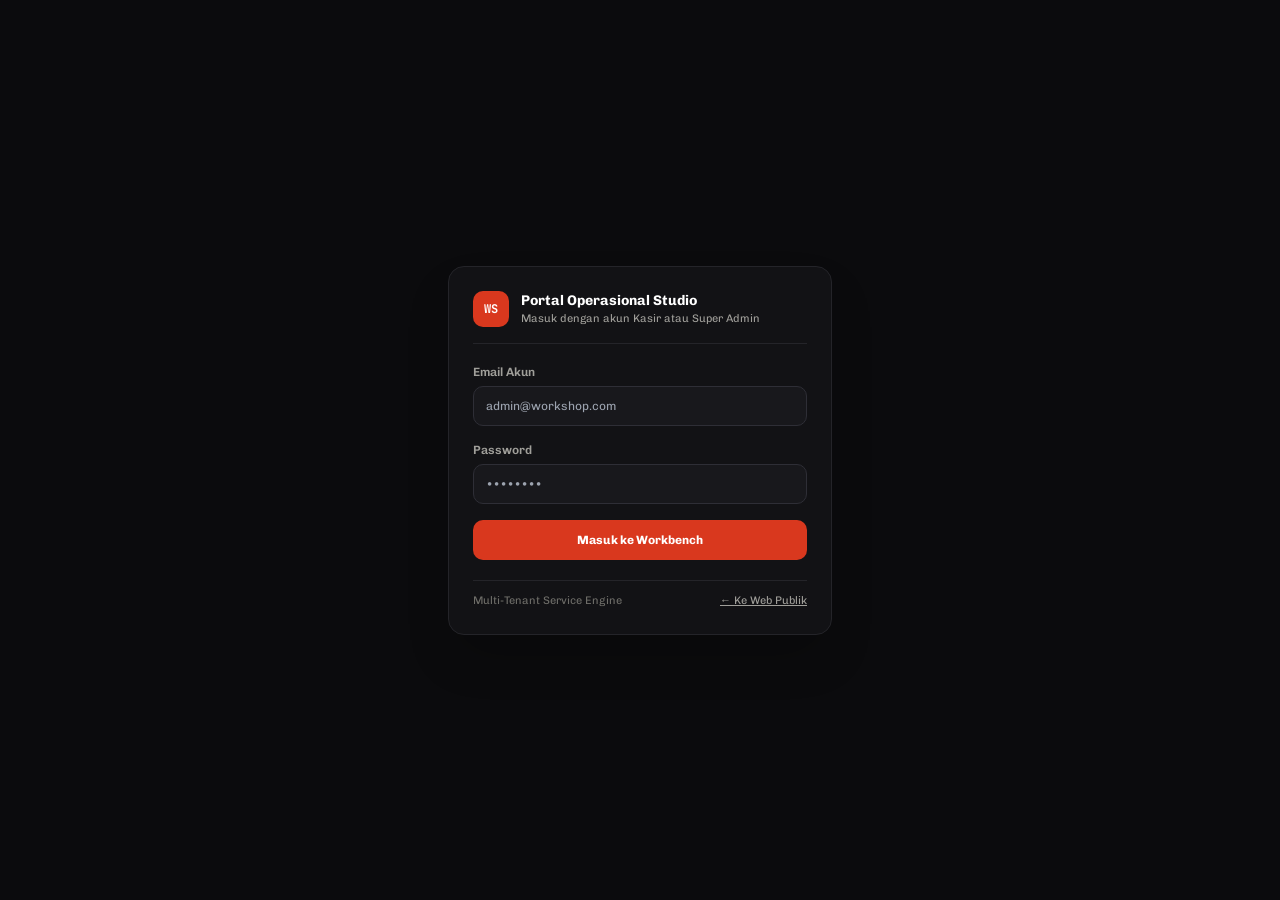
==== commit 542e0fe4: "Add files via upload" ====
--- a/admin.html
+++ b/admin.html
@@ -4,11 +4,31 @@
   <meta charset="UTF-8" />
   <meta name="viewport" content="width=device-width, initial-scale=1.0" />
   <title id="adminPageTitle">Panel Kasir & Operasional Studio</title>
-  <script src="https://cdn.tailwindcss.com"></script>
+  <link rel="stylesheet" href="style.css" />
   <link rel="preconnect" href="https://fonts.googleapis.com">
   <link rel="preconnect" href="https://fonts.gstatic.com" crossorigin>
   <link href="https://fonts.googleapis.com/css2?family=Chivo:ital,wght@0,400;0,500;0,600;0,700;0,800;1,400&family=JetBrains+Mono:wght@400;500;600;700&display=swap" rel="stylesheet">
   <script src="service-config.js"></script>
+  <!-- KUNCI LAYAR ADMIN DARI ATAS AGAR TIDAK BERKEDIP KULTUR KICKS -->
+  <style id="ws-instant-cloak">
+    html.ws-cloak body { opacity: 0 !important; pointer-events: none !important; }
+    body { transition: opacity 0.15s ease-out; }
+  </style>
+  <script>
+    (function () {
+      const slug = window.getActiveMitraSlug ? window.getActiveMitraSlug() : "kultur-kicks";
+      if (slug === "kultur-kicks") return;
+      document.documentElement.classList.add("ws-cloak");
+      function uncloak() { document.documentElement.classList.remove("ws-cloak"); }
+      window.addEventListener("ws-cloud-synced", () => setTimeout(uncloak, 30), { once: true });
+      window.addEventListener("DOMContentLoaded", () => {
+        const raw = localStorage.getItem("atelier_service_engine_v4_tenants");
+        const map = raw ? JSON.parse(raw) : {};
+        if (map[slug]) uncloak();
+        else setTimeout(uncloak, 600);
+      });
+    })();
+  </script>
   <style>
     :root {
       --op-canvas: #0B0B0D;
@@ -2379,6 +2399,79 @@
       window.addEventListener("ws-cloud-synced", enhanceAdminMobileUX);
     })();
   </script>
+  <!-- DYNAMIC NICHE MODAL ADAPTER DI ADMIN.HTML (VERSI FIX) -->
+  <script>
+    (function () {
+      const ADMIN_NICHE_MODAL = {
+        sneakers_care: {
+          itemLabel: "Merk Sepatu / Tas & Warna",
+          itemPlaceholder: "Salomon XT-6 White Lunar",
+          delivLabel: "Metode Serah Terima",
+          deliveryOptions: ["Antar Sendiri ke Workshop", "Jemput & Antar Kurir"]
+        },
+        laundry_care: {
+          itemLabel: "Rincian Cucian / Karpet / Sofa",
+          itemPlaceholder: "Karpet 2x3m / Pakaian 7 Kg / Sofa L",
+          delivLabel: "Metode Layanan",
+          deliveryOptions: ["Antar Sendiri ke Outlet", "Jemput Kurir", "Home Service (Cuci Sofa/Kasur)"]
+        },
+        moto_detailing: {
+          itemLabel: "Tipe Motor, CC & Warna",
+          itemPlaceholder: "Yamaha XMAX 250 Matte Black",
+          delivLabel: "Sesi Kedatangan Bengkel",
+          deliveryOptions: ["Slot Pagi (09.00 - 12.00 WIB)", "Slot Siang (13.00 - 16.00 WIB)", "Drop-Off Langsung"]
+        },
+        barber_studio: {
+          itemLabel: "Gaya Rambut & Nama Capster",
+          itemPlaceholder: "Two Block Cut (Capster: Rian)",
+          delivLabel: "Sesi Waktu Booking",
+          deliveryOptions: ["Sesi Siang / Sore (10.00 - 17.00)", "Sesi Malam (17.00 - 21.00)", "Walk-In Langsung"]
+        }
+      };
+
+      const origOpenModal = window.openOrderModal;
+      if (typeof origOpenModal === "function") {
+        window.openOrderModal = function (orderId) {
+          origOpenModal(orderId);
+          let t = null;
+          try { if (typeof activeTenant !== "undefined") t = activeTenant; } catch (e) {}
+          const nicheKey = (t && t.niche) || "sneakers_care";
+          const cfg = ADMIN_NICHE_MODAL[nicheKey] || ADMIN_NICHE_MODAL.sneakers_care;
+
+          const itemLbl = document.querySelector('label[for="ordItemInput"]');
+          const itemInp = document.getElementById("ordItemInput");
+          if (itemLbl) itemLbl.textContent = cfg.itemLabel;
+          if (itemInp) itemInp.placeholder = cfg.itemPlaceholder;
+
+          const delivLbl = document.querySelector('label[for="ordDeliverySelect"]');
+          const delivSel = document.getElementById("ordDeliverySelect");
+          if (delivLbl) delivLbl.textContent = cfg.delivLabel;
+          if (delivSel) {
+            const currentVal = delivSel.value;
+            delivSel.innerHTML = cfg.deliveryOptions
+              .map(opt => `<option value="${opt}" ${opt === currentVal ? "selected" : ""}>${opt}</option>`)
+              .join("");
+          }
+        };
+      }
+    })();
+  </script>
+  <!-- ANTI-FLASH NAMA MITRA DI ADMIN.HTML -->
+  <script>
+    (function () {
+      const slug = window.getActiveMitraSlug ? window.getActiveMitraSlug() : "kultur-kicks";
+      const t = window.ServiceStore && window.ServiceStore.getTenant(slug);
+      if (!t || t.slug !== slug) {
+        const prettyName = slug.replace(/-/g, " ").toUpperCase();
+        const storeEl = document.getElementById("railStoreName");
+        const branchEl = document.getElementById("railBranchName");
+        const logoEl = document.getElementById("railLogoBox");
+        if (storeEl) storeEl.textContent = prettyName;
+        if (branchEl) branchEl.textContent = "Memuat data cloud...";
+        if (logoEl) logoEl.textContent = prettyName.slice(0, 3);
+      }
+    })();
+  </script>
 
 </body>
-</html>
+</html>
--- a/style.css
+++ b/style.css
@@ -0,0 +1 @@
+*,::before,::after{box-sizing:border-box;border-width:0;border-style:solid;border-color:#e5e7eb}::before,::after{--tw-content:''}html,:host{line-height:1.5;-webkit-text-size-adjust:100%;-moz-tab-size:4;tab-size:4;font-family:ui-sans-serif,system-ui,sans-serif,"Apple Color Emoji","Segoe UI Emoji","Segoe UI Symbol","Noto Color Emoji";font-feature-settings:normal;font-variation-settings:normal;-webkit-tap-highlight-color:transparent}body{margin:0;line-height:inherit}hr{height:0;color:inherit;border-top-width:1px}abbr:where([title]){-webkit-text-decoration:underline dotted;text-decoration:underline dotted}h1,h2,h3,h4,h5,h6{font-size:inherit;font-weight:inherit}a{color:inherit;text-decoration:inherit}b,strong{font-weight:bolder}code,kbd,samp,pre{font-family:ui-monospace,SFMono-Regular,Menlo,Monaco,Consolas,"Liberation Mono","Courier New",monospace;font-feature-settings:normal;font-variation-settings:normal;font-size:1em}small{font-size:80%}sub,sup{font-size:75%;line-height:0;position:relative;vertical-align:baseline}sub{bottom:-0.25em}sup{top:-0.5em}table{text-indent:0;border-color:inherit;border-collapse:collapse}button,input,optgroup,select,textarea{font-family:inherit;font-feature-settings:inherit;font-variation-settings:inherit;font-size:100%;font-weight:inherit;line-height:inherit;letter-spacing:inherit;color:inherit;margin:0;padding:0}button,select{text-transform:none}button,input:where([type='button']),input:where([type='reset']),input:where([type='submit']){-webkit-appearance:button;background-color:transparent;background-image:none}:-moz-focusring{outline:auto}:-moz-ui-invalid{box-shadow:none}progress{vertical-align:baseline}::-webkit-inner-spin-button,::-webkit-outer-spin-button{height:auto}[type='search']{-webkit-appearance:textfield;outline-offset:-2px}::-webkit-search-decoration{-webkit-appearance:none}::-webkit-file-upload-button{-webkit-appearance:button;font:inherit}summary{display:list-item}blockquote,dl,dd,h1,h2,h3,h4,h5,h6,hr,figure,p,pre{margin:0}fieldset{margin:0;padding:0}legend{padding:0}ol,ul,menu{list-style:none;margin:0;padding:0}dialog{padding:0}textarea{resize:vertical}input::placeholder,textarea::placeholder{opacity:1;color:#9ca3af}button,[role="button"]{cursor:pointer}:disabled{cursor:default}img,svg,video,canvas,audio,iframe,embed,object{display:block;vertical-align:middle}img,video{max-width:100%;height:auto}[hidden]:where(:not([hidden="until-found"])){display:none}*,::before,::after{--tw-border-spacing-x:0;--tw-border-spacing-y:0;--tw-translate-x:0;--tw-translate-y:0;--tw-rotate:0;--tw-skew-x:0;--tw-skew-y:0;--tw-scale-x:1;--tw-scale-y:1;--tw-pan-x: ;--tw-pan-y: ;--tw-pinch-zoom: ;--tw-scroll-snap-strictness:proximity;--tw-gradient-from-position: ;--tw-gradient-via-position: ;--tw-gradient-to-position: ;--tw-ordinal: ;--tw-slashed-zero: ;--tw-numeric-figure: ;--tw-numeric-spacing: ;--tw-numeric-fraction: ;--tw-ring-inset: ;--tw-ring-offset-width:0px;--tw-ring-offset-color:#fff;--tw-ring-color:rgb(59 130 246 / 0.5);--tw-ring-offset-shadow:0 0 #0000;--tw-ring-shadow:0 0 #0000;--tw-shadow:0 0 #0000;--tw-shadow-colored:0 0 #0000;--tw-blur: ;--tw-brightness: ;--tw-contrast: ;--tw-grayscale: ;--tw-hue-rotate: ;--tw-invert: ;--tw-saturate: ;--tw-sepia: ;--tw-drop-shadow: ;--tw-backdrop-blur: ;--tw-backdrop-brightness: ;--tw-backdrop-contrast: ;--tw-backdrop-grayscale: ;--tw-backdrop-hue-rotate: ;--tw-backdrop-invert: ;--tw-backdrop-opacity: ;--tw-backdrop-saturate: ;--tw-backdrop-sepia: ;--tw-contain-size: ;--tw-contain-layout: ;--tw-contain-paint: ;--tw-contain-style: }::backdrop{--tw-border-spacing-x:0;--tw-border-spacing-y:0;--tw-translate-x:0;--tw-translate-y:0;--tw-rotate:0;--tw-skew-x:0;--tw-skew-y:0;--tw-scale-x:1;--tw-scale-y:1;--tw-pan-x: ;--tw-pan-y: ;--tw-pinch-zoom: ;--tw-scroll-snap-strictness:proximity;--tw-gradient-from-position: ;--tw-gradient-via-position: ;--tw-gradient-to-position: ;--tw-ordinal: ;--tw-slashed-zero: ;--tw-numeric-figure: ;--tw-numeric-spacing: ;--tw-numeric-fraction: ;--tw-ring-inset: ;--tw-ring-offset-width:0px;--tw-ring-offset-color:#fff;--tw-ring-color:rgb(59 130 246 / 0.5);--tw-ring-offset-shadow:0 0 #0000;--tw-ring-shadow:0 0 #0000;--tw-shadow:0 0 #0000;--tw-shadow-colored:0 0 #0000;--tw-blur: ;--tw-brightness: ;--tw-contrast: ;--tw-grayscale: ;--tw-hue-rotate: ;--tw-invert: ;--tw-saturate: ;--tw-sepia: ;--tw-drop-shadow: ;--tw-backdrop-blur: ;--tw-backdrop-brightness: ;--tw-backdrop-contrast: ;--tw-backdrop-grayscale: ;--tw-backdrop-hue-rotate: ;--tw-backdrop-invert: ;--tw-backdrop-opacity: ;--tw-backdrop-saturate: ;--tw-backdrop-sepia: ;--tw-contain-size: ;--tw-contain-layout: ;--tw-contain-paint: ;--tw-contain-style: }.-translate-x-full{--tw-translate-x: -100%; transform: translate(var(--tw-translate-x), var(--tw-translate-y)) rotate(var(--tw-rotate)) skewX(var(--tw-skew-x)) skewY(var(--tw-skew-y)) scaleX(var(--tw-scale-x)) scaleY(var(--tw-scale-y))}.-translate-y-1\/2{--tw-translate-y: -50%; transform: translate(var(--tw-translate-x), var(--tw-translate-y)) rotate(var(--tw-rotate)) skewX(var(--tw-skew-x)) skewY(var(--tw-skew-y)) scaleX(var(--tw-scale-x)) scaleY(var(--tw-scale-y))}.\[text-wrap\:balance\]{text-wrap: balance}.absolute{position: absolute}.accent-\[\#111113\]{accent-color: #111113}.accent-white{accent-color: #ffffff}.align-top{vertical-align: top}.aspect-\[4\/3\]{aspect-ratio: 4/3}.backdrop-blur-md{--tw-backdrop-blur: blur(12px); -webkit-backdrop-filter: var(--tw-backdrop-blur) var(--tw-backdrop-brightness) var(--tw-backdrop-contrast) var(--tw-backdrop-grayscale) var(--tw-backdrop-hue-rotate) var(--tw-backdrop-invert) var(--tw-backdrop-opacity) var(--tw-backdrop-saturate) var(--tw-backdrop-sepia); backdrop-filter: var(--tw-backdrop-blur) var(--tw-backdrop-brightness) var(--tw-backdrop-contrast) var(--tw-backdrop-grayscale) var(--tw-backdrop-hue-rotate) var(--tw-backdrop-invert) var(--tw-backdrop-opacity) var(--tw-backdrop-saturate) var(--tw-backdrop-sepia)}.backdrop-blur-sm{--tw-backdrop-blur: blur(4px); -webkit-backdrop-filter: var(--tw-backdrop-blur) var(--tw-backdrop-brightness) var(--tw-backdrop-contrast) var(--tw-backdrop-grayscale) var(--tw-backdrop-hue-rotate) var(--tw-backdrop-invert) var(--tw-backdrop-opacity) var(--tw-backdrop-saturate) var(--tw-backdrop-sepia); backdrop-filter: var(--tw-backdrop-blur) var(--tw-backdrop-brightness) var(--tw-backdrop-contrast) var(--tw-backdrop-grayscale) var(--tw-backdrop-hue-rotate) var(--tw-backdrop-invert) var(--tw-backdrop-opacity) var(--tw-backdrop-saturate) var(--tw-backdrop-sepia)}.backdrop-blur-xs{--tw-backdrop-blur: blur(2px); -webkit-backdrop-filter: var(--tw-backdrop-blur) var(--tw-backdrop-brightness) var(--tw-backdrop-contrast) var(--tw-backdrop-grayscale) var(--tw-backdrop-hue-rotate) var(--tw-backdrop-invert) var(--tw-backdrop-opacity) var(--tw-backdrop-saturate) var(--tw-backdrop-sepia); backdrop-filter: var(--tw-backdrop-blur) var(--tw-backdrop-brightness) var(--tw-backdrop-contrast) var(--tw-backdrop-grayscale) var(--tw-backdrop-hue-rotate) var(--tw-backdrop-invert) var(--tw-backdrop-opacity) var(--tw-backdrop-saturate) var(--tw-backdrop-sepia)}.bg-\[\#0B0B0D\]{--tw-bg-opacity: 1; background-color: rgb(11 11 13 / var(--tw-bg-opacity))}.bg-\[\#0E0E11\]{--tw-bg-opacity: 1; background-color: rgb(14 14 17 / var(--tw-bg-opacity))}.bg-\[\#0E0E11\]\/90{background-color: rgb(14 14 17 / 0.9)}.bg-\[\#111113\]{--tw-bg-opacity: 1; background-color: rgb(17 17 19 / var(--tw-bg-opacity))}.bg-\[\#121215\]{--tw-bg-opacity: 1; background-color: rgb(18 18 21 / var(--tw-bg-opacity))}.bg-\[\#141417\]{--tw-bg-opacity: 1; background-color: rgb(20 20 23 / var(--tw-bg-opacity))}.bg-\[\#16161A\]{--tw-bg-opacity: 1; background-color: rgb(22 22 26 / var(--tw-bg-opacity))}.bg-\[\#18181C\]{--tw-bg-opacity: 1; background-color: rgb(24 24 28 / var(--tw-bg-opacity))}.bg-\[\#1C1C21\]{--tw-bg-opacity: 1; background-color: rgb(28 28 33 / var(--tw-bg-opacity))}.bg-\[\#1E1E24\]{--tw-bg-opacity: 1; background-color: rgb(30 30 36 / var(--tw-bg-opacity))}.bg-\[\#242429\]{--tw-bg-opacity: 1; background-color: rgb(36 36 41 / var(--tw-bg-opacity))}.bg-\[\#3A3A44\]{--tw-bg-opacity: 1; background-color: rgb(58 58 68 / var(--tw-bg-opacity))}.bg-\[\#52525B\]{--tw-bg-opacity: 1; background-color: rgb(82 82 91 / var(--tw-bg-opacity))}.bg-\[\#EBE9E2\]{--tw-bg-opacity: 1; background-color: rgb(235 233 226 / var(--tw-bg-opacity))}.bg-\[\#F5F4F0\]{--tw-bg-opacity: 1; background-color: rgb(245 244 240 / var(--tw-bg-opacity))}.bg-\[\#F5F4F0\]\/95{background-color: rgb(245 244 240 / 0.95)}.bg-\[var\(--brand\)\]{background-color: var(--brand)}.bg-\[var\(--brand\)\]\/15{background-color: color-mix(in srgb, var(--brand) 15%, transparent)}.bg-black{--tw-bg-opacity: 1; background-color: rgb(0 0 0 / var(--tw-bg-opacity))}.bg-black\/60{background-color: rgb(0 0 0 / 0.6)}.bg-black\/75{background-color: rgb(0 0 0 / 0.75)}.bg-black\/80{background-color: rgb(0 0 0 / 0.8)}.bg-red-950\/60{background-color: rgb(69 10 10 / 0.6)}.bg-transparent{background-color: transparent}.bg-white{--tw-bg-opacity: 1; background-color: rgb(255 255 255 / var(--tw-bg-opacity))}.block{display: block}.border{border-width: 1px}.border-\[\#222228\]{--tw-border-opacity: 1; border-color: rgb(34 34 40 / var(--tw-border-opacity))}.border-\[\#242429\]{--tw-border-opacity: 1; border-color: rgb(36 36 41 / var(--tw-border-opacity))}.border-\[\#26262E\]{--tw-border-opacity: 1; border-color: rgb(38 38 46 / var(--tw-border-opacity))}.border-\[\#2E2E36\]{--tw-border-opacity: 1; border-color: rgb(46 46 54 / var(--tw-border-opacity))}.border-\[\#34343C\]{--tw-border-opacity: 1; border-color: rgb(52 52 60 / var(--tw-border-opacity))}.border-\[\#C4C1B6\]{--tw-border-opacity: 1; border-color: rgb(196 193 182 / var(--tw-border-opacity))}.border-\[\#DCDAD2\]{--tw-border-opacity: 1; border-color: rgb(220 218 210 / var(--tw-border-opacity))}.border-\[\#EBE9E2\]{--tw-border-opacity: 1; border-color: rgb(235 233 226 / var(--tw-border-opacity))}.border-\[var\(--brand\)\]{border-color: var(--brand)}.border-\[var\(--brand\)\]\/40{border-color: color-mix(in srgb, var(--brand) 40%, transparent)}.border-b{border-bottom-width: 1px}.border-collapse{border-collapse: collapse}.border-dashed{border-style: dashed}.border-r{border-right-width: 1px}.border-red-500\/40{border-color: rgb(239 68 68 / 0.4)}.border-t{border-top-width: 1px}.border-transparent{border-color: transparent}.bottom-5{bottom: 1.25rem}.break-words{overflow-wrap: break-word}.col-span-3{grid-column: span 3 / span 3}.cursor-pointer{cursor: pointer}.decoration-\[\#C4C1B6\]{text-decoration-color: #C4C1B6}.disabled\:opacity-30:disabled{opacity: 0.3}.divide-\[\#242429\] > :not([hidden]) ~ :not([hidden]){--tw-divide-opacity: 1; border-color: rgb(36 36 41 / var(--tw-divide-opacity))}.divide-\[\#EBE9E2\] > :not([hidden]) ~ :not([hidden]){--tw-divide-opacity: 1; border-color: rgb(235 233 226 / var(--tw-divide-opacity))}.divide-y > :not([hidden]) ~ :not([hidden]){--tw-divide-y-reverse: 0; border-top-width: calc(1px * calc(1 - var(--tw-divide-y-reverse))); border-bottom-width: calc(1px * var(--tw-divide-y-reverse))}.duration-200{transition-duration: 200ms}.duration-300{transition-duration: 300ms}.fixed{position: fixed}.flex{display: flex}.flex-1{flex: 1 1 0%}.flex-col{flex-direction: column}.flex-wrap{flex-wrap: wrap}.focus\:bg-white:focus{--tw-bg-opacity: 1; background-color: rgb(255 255 255 / var(--tw-bg-opacity))}.focus\:border-\[\#111113\]:focus{--tw-border-opacity: 1; border-color: rgb(17 17 19 / var(--tw-border-opacity))}.focus\:border-white:focus{--tw-border-opacity: 1; border-color: rgb(255 255 255 / var(--tw-border-opacity))}.focus\:outline-none:focus{outline: 2px solid transparent; outline-offset: 2px}.font-bold{font-weight: 700}.font-extrabold{font-weight: 800}.font-medium{font-weight: 500}.font-normal{font-weight: 400}.font-semibold{font-weight: 600}.gap-1{gap: 0.25rem}.gap-1\.5{gap: 0.375rem}.gap-2{gap: 0.5rem}.gap-2\.5{gap: 0.625rem}.gap-3{gap: 0.75rem}.gap-3\.5{gap: 0.875rem}.gap-4{gap: 1rem}.gap-5{gap: 1.25rem}.gap-6{gap: 1.5rem}.gap-8{gap: 2rem}.gap-x-1\.5{column-gap: 0.375rem}.gap-y-0\.5{row-gap: 0.125rem}.grid{display: grid}.grid-cols-1{grid-template-columns: repeat(1, minmax(0, 1fr))}.grid-cols-2{grid-template-columns: repeat(2, minmax(0, 1fr))}.grid-cols-3{grid-template-columns: repeat(3, minmax(0, 1fr))}.grid-cols-5{grid-template-columns: repeat(5, minmax(0, 1fr))}.group:hover .group-hover\:scale-105{--tw-scale-x: 1.05; --tw-scale-y: 1.05; transform: translate(var(--tw-translate-x), var(--tw-translate-y)) rotate(var(--tw-rotate)) skewX(var(--tw-skew-x)) skewY(var(--tw-skew-y)) scaleX(var(--tw-scale-x)) scaleY(var(--tw-scale-y))}.group:hover .group-hover\:text-white{--tw-text-opacity: 1; color: rgb(255 255 255 / var(--tw-text-opacity))}.group[open] .group-open\:rotate-180{--tw-rotate: 180deg; transform: translate(var(--tw-translate-x), var(--tw-translate-y)) rotate(var(--tw-rotate)) skewX(var(--tw-skew-x)) skewY(var(--tw-skew-y)) scaleX(var(--tw-scale-x)) scaleY(var(--tw-scale-y))}.h-1\.5{height: 0.375rem}.h-10{height: 2.5rem}.h-11{height: 2.75rem}.h-12{height: 3rem}.h-2{height: 0.5rem}.h-2\.5{height: 0.625rem}.h-24{height: 6rem}.h-3{height: 0.75rem}.h-3\.5{height: 0.875rem}.h-4{height: 1rem}.h-40{height: 10rem}.h-48{height: 12rem}.h-7{height: 1.75rem}.h-8{height: 2rem}.h-9{height: 2.25rem}.h-\[224px\]{height: 224px}.h-full{height: 100%}.hidden{display: none}.hover\:bg-\[\#18181C\]:hover{--tw-bg-opacity: 1; background-color: rgb(24 24 28 / var(--tw-bg-opacity))}.hover\:bg-\[\#18181C\]\/50:hover{background-color: rgb(24 24 28 / 0.5)}.hover\:bg-\[\#18181C\]\/60:hover{background-color: rgb(24 24 28 / 0.6)}.hover\:bg-\[\#242429\]:hover{--tw-bg-opacity: 1; background-color: rgb(36 36 41 / var(--tw-bg-opacity))}.hover\:bg-\[\#27272A\]:hover{--tw-bg-opacity: 1; background-color: rgb(39 39 42 / var(--tw-bg-opacity))}.hover\:bg-\[\#2E2E36\]:hover{--tw-bg-opacity: 1; background-color: rgb(46 46 54 / var(--tw-bg-opacity))}.hover\:bg-\[\#DCDAD2\]:hover{--tw-bg-opacity: 1; background-color: rgb(220 218 210 / var(--tw-bg-opacity))}.hover\:bg-\[\#E4E4E7\]:hover{--tw-bg-opacity: 1; background-color: rgb(228 228 231 / var(--tw-bg-opacity))}.hover\:bg-\[\#EBE9E2\]:hover{--tw-bg-opacity: 1; background-color: rgb(235 233 226 / var(--tw-bg-opacity))}.hover\:bg-\[\#F5F4F0\]\/50:hover{background-color: rgb(245 244 240 / 0.5)}.hover\:bg-\[var\(--brand\)\]:hover{background-color: var(--brand)}.hover\:bg-\[var\(--brand-hover\)\]:hover{background-color: var(--brand-hover)}.hover\:bg-red-950\/60:hover{background-color: rgb(69 10 10 / 0.6)}.hover\:border-\[\#111113\]:hover{--tw-border-opacity: 1; border-color: rgb(17 17 19 / var(--tw-border-opacity))}.hover\:border-\[\#34343C\]:hover{--tw-border-opacity: 1; border-color: rgb(52 52 60 / var(--tw-border-opacity))}.hover\:border-white:hover{--tw-border-opacity: 1; border-color: rgb(255 255 255 / var(--tw-border-opacity))}.hover\:opacity-90:hover{opacity: 0.9}.hover\:opacity-95:hover{opacity: 0.95}.hover\:text-\[\#111113\]:hover{--tw-text-opacity: 1; color: rgb(17 17 19 / var(--tw-text-opacity))}.hover\:text-\[var\(--brand\)\]:hover{color: var(--brand)}.hover\:text-red-200:hover{--tw-text-opacity: 1; color: rgb(254 202 202 / var(--tw-text-opacity))}.hover\:text-white:hover{--tw-text-opacity: 1; color: rgb(255 255 255 / var(--tw-text-opacity))}.inline-flex{display: inline-flex}.inset-0{inset: 0px}.inset-y-0{top: 0px; bottom: 0px}.items-baseline{align-items: baseline}.items-center{align-items: center}.items-start{align-items: flex-start}.justify-between{justify-content: space-between}.justify-center{justify-content: center}.justify-end{justify-content: flex-end}.justify-start{justify-content: flex-start}.leading-\[1\.08\]{line-height: 1.08}.leading-\[1\.6\]{line-height: 1.6}.leading-relaxed{line-height: 1.625}.leading-snug{line-height: 1.375}.leading-tight{line-height: 1.25}.left-0{left: 0px}.left-3{left: 0.75rem}.line-through{text-decoration-line: line-through}.max-h-\[88vh\]{max-height: 88vh}.max-w-3xl{max-width: 48rem}.max-w-\[1200px\]{max-width: 1200px}.max-w-\[1300px\]{max-width: 1300px}.max-w-\[1400px\]{max-width: 1400px}.max-w-\[165px\]{max-width: 165px}.max-w-\[440px\]{max-width: 440px}.max-w-\[54ch\]{max-width: 54ch}.max-w-\[60ch\]{max-width: 60ch}.max-w-lg{max-width: 32rem}.max-w-sm{max-width: 24rem}.mb-1{margin-bottom: 0.25rem}.mb-1\.5{margin-bottom: 0.375rem}.mb-2{margin-bottom: 0.5rem}.mb-2\.5{margin-bottom: 0.625rem}.mb-3{margin-bottom: 0.75rem}.mb-5{margin-bottom: 1.25rem}.mb-8{margin-bottom: 2rem}.min-h-\[40px\]{min-height: 40px}.min-h-\[66px\]{min-height: 66px}.min-h-screen{min-height: 100vh}.min-w-0{min-width: 0px}.min-w-\[220px\]{min-width: 220px}.mt-0\.5{margin-top: 0.125rem}.mt-1{margin-top: 0.25rem}.mt-1\.5{margin-top: 0.375rem}.mt-2{margin-top: 0.5rem}.mt-3{margin-top: 0.75rem}.mt-3\.5{margin-top: 0.875rem}.mt-4{margin-top: 1rem}.mt-5{margin-top: 1.25rem}.mt-7{margin-top: 1.75rem}.mt-8{margin-top: 2rem}.mx-auto{margin-left: auto; margin-right: auto}.object-center{object-position: center}.object-cover{object-fit: cover}.overflow-hidden{overflow-hidden: hidden; overflow: hidden}.overflow-x-auto{overflow-x: auto}.overflow-y-auto{overflow-y: auto}.p-0{padding: 0px}.p-1{padding: 0.25rem}.p-2{padding: 0.5rem}.p-2\.5{padding: 0.625rem}.p-3{padding: 0.75rem}.p-3\.5{padding: 0.875rem}.p-4{padding: 1rem}.p-5{padding: 1.25rem}.p-6{padding: 1.5rem}.pb-1\.5{padding-bottom: 0.375rem}.pb-2{padding-bottom: 0.5rem}.pb-3{padding-bottom: 0.75rem}.pb-4{padding-bottom: 1rem}.pb-6{padding-bottom: 1.5rem}.pl-9{padding-left: 2.25rem}.placeholder\:font-normal::placeholder{font-weight: 400}.placeholder\:font-sans::placeholder{font-family: ui-sans-serif, system-ui, sans-serif, "Apple Color Emoji", "Segoe UI Emoji", "Segoe UI Symbol", "Noto Color Emoji"}.placeholder\:text-\[\#6E6D68\]::placeholder{--tw-text-opacity: 1; color: rgb(110 109 104 / var(--tw-text-opacity))}.placeholder\:text-\[\#78766F\]::placeholder{--tw-text-opacity: 1; color: rgb(120 118 111 / var(--tw-text-opacity))}.pointer-events-none{pointer-events: none}.pr-3{padding-right: 0.75rem}.pt-0\.5{padding-top: 0.125rem}.pt-1{padding-top: 0.25rem}.pt-2{padding-top: 0.5rem}.pt-2\.5{padding-top: 0.625rem}.pt-3{padding-top: 0.75rem}.pt-3\.5{padding-top: 0.875rem}.pt-4{padding-top: 1rem}.pt-6{padding-top: 1.5rem}.px-0\.5{padding-left: 0.125rem; padding-right: 0.125rem}.px-1\.5{padding-left: 0.375rem; padding-right: 0.375rem}.px-2{padding-left: 0.5rem; padding-right: 0.5rem}.px-2\.5{padding-left: 0.625rem; padding-right: 0.625rem}.px-3{padding-left: 0.75rem; padding-right: 0.75rem}.px-3\.5{padding-left: 0.875rem; padding-right: 0.875rem}.px-4{padding-left: 1rem; padding-right: 1rem}.px-5{padding-left: 1.25rem; padding-right: 1.25rem}.px-6{padding-left: 1.5rem; padding-right: 1.5rem}.py-0\.5{padding-top: 0.125rem; padding-bottom: 0.125rem}.py-1{padding-top: 0.25rem; padding-bottom: 0.25rem}.py-1\.5{padding-top: 0.375rem; padding-bottom: 0.375rem}.py-10{padding-top: 2.5rem; padding-bottom: 2.5rem}.py-12{padding-top: 3rem; padding-bottom: 3rem}.py-2{padding-top: 0.5rem; padding-bottom: 0.5rem}.py-2\.5{padding-top: 0.625rem; padding-bottom: 0.625rem}.py-3{padding-top: 0.75rem; padding-bottom: 0.75rem}.py-3\.5{padding-top: 0.875rem; padding-bottom: 0.875rem}.py-4{padding-top: 1rem; padding-bottom: 1rem}.py-8{padding-top: 2rem; padding-bottom: 2rem}.relative{position: relative}.resize-none{resize: none}.right-5{right: 1.25rem}.ring-2{--tw-ring-offset-shadow: var(--tw-ring-inset) 0 0 0 var(--tw-ring-offset-width) var(--tw-ring-offset-color); --tw-ring-shadow: var(--tw-ring-inset) 0 0 0 calc(2px + var(--tw-ring-offset-width)) var(--tw-ring-color); box-shadow: var(--tw-ring-offset-shadow), var(--tw-ring-shadow), var(--tw-shadow, 0 0 #0000)}.rotate-180{--tw-rotate: 180deg; transform: translate(var(--tw-translate-x), var(--tw-translate-y)) rotate(var(--tw-rotate)) skewX(var(--tw-skew-x)) skewY(var(--tw-skew-y)) scaleX(var(--tw-scale-x)) scaleY(var(--tw-scale-y))}.rounded{border-radius: 0.25rem}.rounded-2xl{border-radius: 1rem}.rounded-\[10px\]{border-radius: 10px}.rounded-\[6px\]{border-radius: 6px}.rounded-\[8px\]{border-radius: 8px}.rounded-full{border-radius: 9999px}.rounded-xl{border-radius: 0.75rem}.scroll-smooth{scroll-behavior: smooth}.select-none{user-select: none}.self-start{align-self: flex-start}.shadow-2xl{--tw-shadow: 0 25px 50px -12px rgb(0 0 0 / 0.25); box-shadow: var(--tw-ring-offset-shadow, 0 0 #0000), var(--tw-ring-shadow, 0 0 #0000), var(--tw-shadow)}.shrink-0{flex-shrink: 0}.space-y-1\.5 > :not([hidden]) ~ :not([hidden]){--tw-space-y-reverse: 0; margin-top: calc(0.375rem * calc(1 - var(--tw-space-y-reverse))); margin-bottom: calc(0.375rem * var(--tw-space-y-reverse))}.space-y-2 > :not([hidden]) ~ :not([hidden]){--tw-space-y-reverse: 0; margin-top: calc(0.5rem * calc(1 - var(--tw-space-y-reverse))); margin-bottom: calc(0.5rem * var(--tw-space-y-reverse))}.space-y-2\.5 > :not([hidden]) ~ :not([hidden]){--tw-space-y-reverse: 0; margin-top: calc(0.625rem * calc(1 - var(--tw-space-y-reverse))); margin-bottom: calc(0.625rem * var(--tw-space-y-reverse))}.space-y-3 > :not([hidden]) ~ :not([hidden]){--tw-space-y-reverse: 0; margin-top: calc(0.75rem * calc(1 - var(--tw-space-y-reverse))); margin-bottom: calc(0.75rem * var(--tw-space-y-reverse))}.space-y-3\.5 > :not([hidden]) ~ :not([hidden]){--tw-space-y-reverse: 0; margin-top: calc(0.875rem * calc(1 - var(--tw-space-y-reverse))); margin-bottom: calc(0.875rem * var(--tw-space-y-reverse))}.space-y-4 > :not([hidden]) ~ :not([hidden]){--tw-space-y-reverse: 0; margin-top: calc(1rem * calc(1 - var(--tw-space-y-reverse))); margin-bottom: calc(1rem * var(--tw-space-y-reverse))}.space-y-5 > :not([hidden]) ~ :not([hidden]){--tw-space-y-reverse: 0; margin-top: calc(1.25rem * calc(1 - var(--tw-space-y-reverse))); margin-bottom: calc(1.25rem * var(--tw-space-y-reverse))}.space-y-6 > :not([hidden]) ~ :not([hidden]){--tw-space-y-reverse: 0; margin-top: calc(1.5rem * calc(1 - var(--tw-space-y-reverse))); margin-bottom: calc(1.5rem * var(--tw-space-y-reverse))}.sr-only{position: absolute; width: 1px; height: 1px; padding: 0; margin: -1px; overflow: hidden; clip: rect(0, 0, 0, 0); white-space: nowrap; border-width: 0}.static{position: static}.sticky{position: sticky}.table{display: table}.text-2xl{font-size: 1.5rem; line-height: 2rem}.text-\[\#111113\]{--tw-text-opacity: 1; color: rgb(17 17 19 / var(--tw-text-opacity))}.text-\[\#2E2E36\]{--tw-text-opacity: 1; color: rgb(46 46 54 / var(--tw-text-opacity))}.text-\[\#4A4945\]{--tw-text-opacity: 1; color: rgb(74 73 69 / var(--tw-text-opacity))}.text-\[\#6E6D68\]{--tw-text-opacity: 1; color: rgb(110 109 104 / var(--tw-text-opacity))}.text-\[\#78766F\]{--tw-text-opacity: 1; color: rgb(120 118 111 / var(--tw-text-opacity))}.text-\[\#A09F9A\]{--tw-text-opacity: 1; color: rgb(160 159 154 / var(--tw-text-opacity))}.text-\[\#D4D4D8\]{--tw-text-opacity: 1; color: rgb(212 212 216 / var(--tw-text-opacity))}.text-\[\#F3F2EE\]{--tw-text-opacity: 1; color: rgb(243 242 238 / var(--tw-text-opacity))}.text-\[10px\]{font-size: 10px}.text-\[11px\]{font-size: 11px}.text-\[2rem\]{font-size: 2rem}.text-\[9px\]{font-size: 9px}.text-\[var\(--brand\)\]{color: var(--brand)}.text-base{font-size: 1rem; line-height: 1.5rem}.text-center{text-align: center}.text-left{text-align: left}.text-lg{font-size: 1.125rem; line-height: 1.75rem}.text-red-200{--tw-text-opacity: 1; color: rgb(254 202 202 / var(--tw-text-opacity))}.text-right{text-align: right}.text-sm{font-size: 0.875rem; line-height: 1.25rem}.text-white{--tw-text-opacity: 1; color: rgb(255 255 255 / var(--tw-text-opacity))}.text-xl{font-size: 1.25rem; line-height: 1.75rem}.text-xs{font-size: 0.75rem; line-height: 1rem}.top-0{top: 0px}.top-1\/2{top: 50%}.tracking-\[-0\.025em\]{letter-spacing: -0.025em}.tracking-\[-0\.03em\]{letter-spacing: -0.03em}.tracking-tight{letter-spacing: -0.025em}.transition-all{transition-property: all; transition-timing-function: cubic-bezier(0.4, 0, 0.2, 1); transition-duration: 150ms}.transition-colors{transition-property: color, background-color, border-color, text-decoration-color, fill, stroke; transition-timing-function: cubic-bezier(0.4, 0, 0.2, 1); transition-duration: 150ms}.transition-opacity{transition-property: opacity; transition-timing-function: cubic-bezier(0.4, 0, 0.2, 1); transition-duration: 150ms}.transition-transform{transition-property: transform; transition-timing-function: cubic-bezier(0.4, 0, 0.2, 1); transition-duration: 150ms}.underline{text-decoration-line: underline}.uppercase{text-transform: uppercase}.w-1\.5{width: 0.375rem}.w-10{width: 2.5rem}.w-12{width: 3rem}.w-2{width: 0.5rem}.w-2\.5{width: 0.625rem}.w-24{width: 6rem}.w-3{width: 0.75rem}.w-3\.5{width: 0.875rem}.w-4{width: 1rem}.w-5{width: 1.25rem}.w-8{width: 2rem}.w-9{width: 2.25rem}.w-\[260px\]{width: 260px}.w-full{width: 100%}.whitespace-nowrap{white-space: nowrap}.z-20{z-index: 20}.z-30{z-index: 30}.z-40{z-index: 40}.z-50{z-index: 50}.z-\[9999\]{z-index: 9999}@media (min-width: 640px){.sm\:border-\[\#DCDAD2\]{--tw-border-opacity: 1; border-color: rgb(220 218 210 / var(--tw-border-opacity))}.sm\:border-l{border-left-width: 1px}.sm\:col-span-2{grid-column: span 2 / span 2}.sm\:divide-x > :not([hidden]) ~ :not([hidden]){--tw-divide-x-reverse: 0; border-right-width: calc(1px * var(--tw-divide-x-reverse)); border-left-width: calc(1px * calc(1 - var(--tw-divide-x-reverse)))}.sm\:divide-y-0 > :not([hidden]) ~ :not([hidden]){--tw-divide-y-reverse: 0; border-top-width: calc(0px * calc(1 - var(--tw-divide-y-reverse))); border-bottom-width: calc(0px * var(--tw-divide-y-reverse))}.sm\:flex{display: flex}.sm\:flex-initial{flex: 0 1 auto}.sm\:flex-row{flex-direction: row}.sm\:flex-wrap{flex-wrap: wrap}.sm\:gap-2{gap: 0.5rem}.sm\:gap-3{gap: 0.75rem}.sm\:gap-4{gap: 1rem}.sm\:grid-cols-2{grid-template-columns: repeat(2, minmax(0, 1fr))}.sm\:grid-cols-3{grid-template-columns: repeat(3, minmax(0, 1fr))}.sm\:grid-cols-4{grid-template-columns: repeat(4, minmax(0, 1fr))}.sm\:h-36{height: 9rem}.sm\:h-48{height: 12rem}.sm\:h-56{height: 14rem}.sm\:h-8{height: 2rem}.sm\:inline{display: inline}.sm\:inline-block{display: inline-block}.sm\:inline-flex{display: inline-flex}.sm\:items-center{align-items: center}.sm\:max-w-none{max-width: none}.sm\:p-5{padding: 1.25rem}.sm\:p-6{padding: 1.5rem}.sm\:p-7{padding: 1.75rem}.sm\:pl-4{padding-left: 1rem}.sm\:px-1{padding-left: 0.25rem; padding-right: 0.25rem}.sm\:px-2\.5{padding-left: 0.625rem; padding-right: 0.625rem}.sm\:px-3{padding-left: 0.75rem; padding-right: 0.75rem}.sm\:px-3\.5{padding-left: 0.875rem; padding-right: 0.875rem}.sm\:px-4{padding-left: 1rem; padding-right: 1rem}.sm\:px-5{padding-left: 1.25rem; padding-right: 1.25rem}.sm\:px-6{padding-left: 1.5rem; padding-right: 1.5rem}.sm\:py-14{padding-top: 3.5rem; padding-bottom: 3.5rem}.sm\:py-16{padding-top: 4rem; padding-bottom: 4rem}.sm\:py-2{padding-top: 0.5rem; padding-bottom: 0.5rem}.sm\:py-3\.5{padding-top: 0.875rem; padding-bottom: 0.875rem}.sm\:text-2xl{font-size: 1.5rem; line-height: 2rem}.sm\:text-3xl{font-size: 1.875rem; line-height: 2.25rem}.sm\:text-\[10px\]{font-size: 10px}.sm\:text-\[2\.75rem\]{font-size: 2.75rem}.sm\:text-base{font-size: 1rem; line-height: 1.5rem}.sm\:text-lg{font-size: 1.125rem; line-height: 1.75rem}.sm\:text-sm{font-size: 0.875rem; line-height: 1.25rem}.sm\:text-xl{font-size: 1.25rem; line-height: 1.75rem}.sm\:text-xs{font-size: 0.75rem; line-height: 1rem}.sm\:w-36{width: 9rem}.sm\:w-auto{width: auto}}@media (min-width: 768px){.md\:bg-transparent{background-color: transparent}.md\:block{display: block}.md\:border-0{border-width: 0px}.md\:flex{display: flex}.md\:flex-initial{flex: 0 1 auto}.md\:flex-row{flex-direction: row}.md\:font-normal{font-weight: 400}.md\:gap-1{gap: 0.25rem}.md\:grid-cols-2{grid-template-columns: repeat(2, minmax(0, 1fr))}.md\:grid-cols-3{grid-template-columns: repeat(3, minmax(0, 1fr))}.md\:grid-cols-4{grid-template-columns: repeat(4, minmax(0, 1fr))}.md\:h-7{height: 1.75rem}.md\:hidden{display: none}.md\:inline-flex{display: inline-flex}.md\:items-end{align-items: flex-end}.md\:min-w-\[180px\]{min-width: 180px}.md\:min-w-\[230px\]{min-width: 230px}.md\:mt-0\.5{margin-top: 0.125rem}.md\:mt-1{margin-top: 0.25rem}.md\:p-0{padding: 0px}.md\:pt-3{padding-top: 0.75rem}.md\:pt-3\.5{padding-top: 0.875rem}.md\:px-4{padding-left: 1rem; padding-right: 1rem}.md\:py-3{padding-top: 0.75rem; padding-bottom: 0.75rem}.md\:py-3\.5{padding-top: 0.875rem; padding-bottom: 0.875rem}.md\:space-y-0 > :not([hidden]) ~ :not([hidden]){--tw-space-y-reverse: 0; margin-top: calc(0px * calc(1 - var(--tw-space-y-reverse))); margin-bottom: calc(0px * var(--tw-space-y-reverse))}.md\:table-cell{display: table-cell}.md\:table-header-group{display: table-header-group}.md\:table-row{display: table-row}.md\:text-\[\#6E6D68\]{--tw-text-opacity: 1; color: rgb(110 109 104 / var(--tw-text-opacity))}.md\:text-\[11px\]{font-size: 11px}.md\:text-left{text-align: left}.md\:text-right{text-align: right}.md\:text-xs{font-size: 0.75rem; line-height: 1rem}.md\:w-7{width: 1.75rem}.md\:w-auto{width: auto}.md\:whitespace-nowrap{white-space: nowrap}}@media (min-width: 1024px){.lg\:col-span-4{grid-column: span 4 / span 4}.lg\:col-span-5{grid-column: span 5 / span 5}.lg\:col-span-7{grid-column: span 7 / span 7}.lg\:col-span-8{grid-column: span 8 / span 8}.lg\:divide-x > :not([hidden]) ~ :not([hidden]){--tw-divide-x-reverse: 0; border-right-width: calc(1px * var(--tw-divide-x-reverse)); border-left-width: calc(1px * calc(1 - var(--tw-divide-x-reverse)))}.lg\:divide-y-0 > :not([hidden]) ~ :not([hidden]){--tw-divide-y-reverse: 0; border-top-width: calc(0px * calc(1 - var(--tw-divide-y-reverse))); border-bottom-width: calc(0px * var(--tw-divide-y-reverse))}.lg\:flex-row{flex-direction: row}.lg\:gap-10{gap: 2.5rem}.lg\:grid-cols-12{grid-template-columns: repeat(12, minmax(0, 1fr))}.lg\:grid-cols-2{grid-template-columns: repeat(2, minmax(0, 1fr))}.lg\:grid-cols-4{grid-template-columns: repeat(4, minmax(0, 1fr))}.lg\:grid-cols-5{grid-template-columns: repeat(5, minmax(0, 1fr))}.lg\:hidden{display: none}.lg\:items-center{align-items: center}.lg\:self-auto{align-self: auto}.lg\:static{position: static}.lg\:text-\[3\.25rem\]{font-size: 3.25rem}.lg\:translate-x-0{--tw-translate-x: 0px; transform: translate(var(--tw-translate-x), var(--tw-translate-y)) rotate(var(--tw-rotate)) skewX(var(--tw-skew-x)) skewY(var(--tw-skew-y)) scaleX(var(--tw-scale-x)) scaleY(var(--tw-scale-y))}.lg\:w-\[240px\]{width: 240px}}
